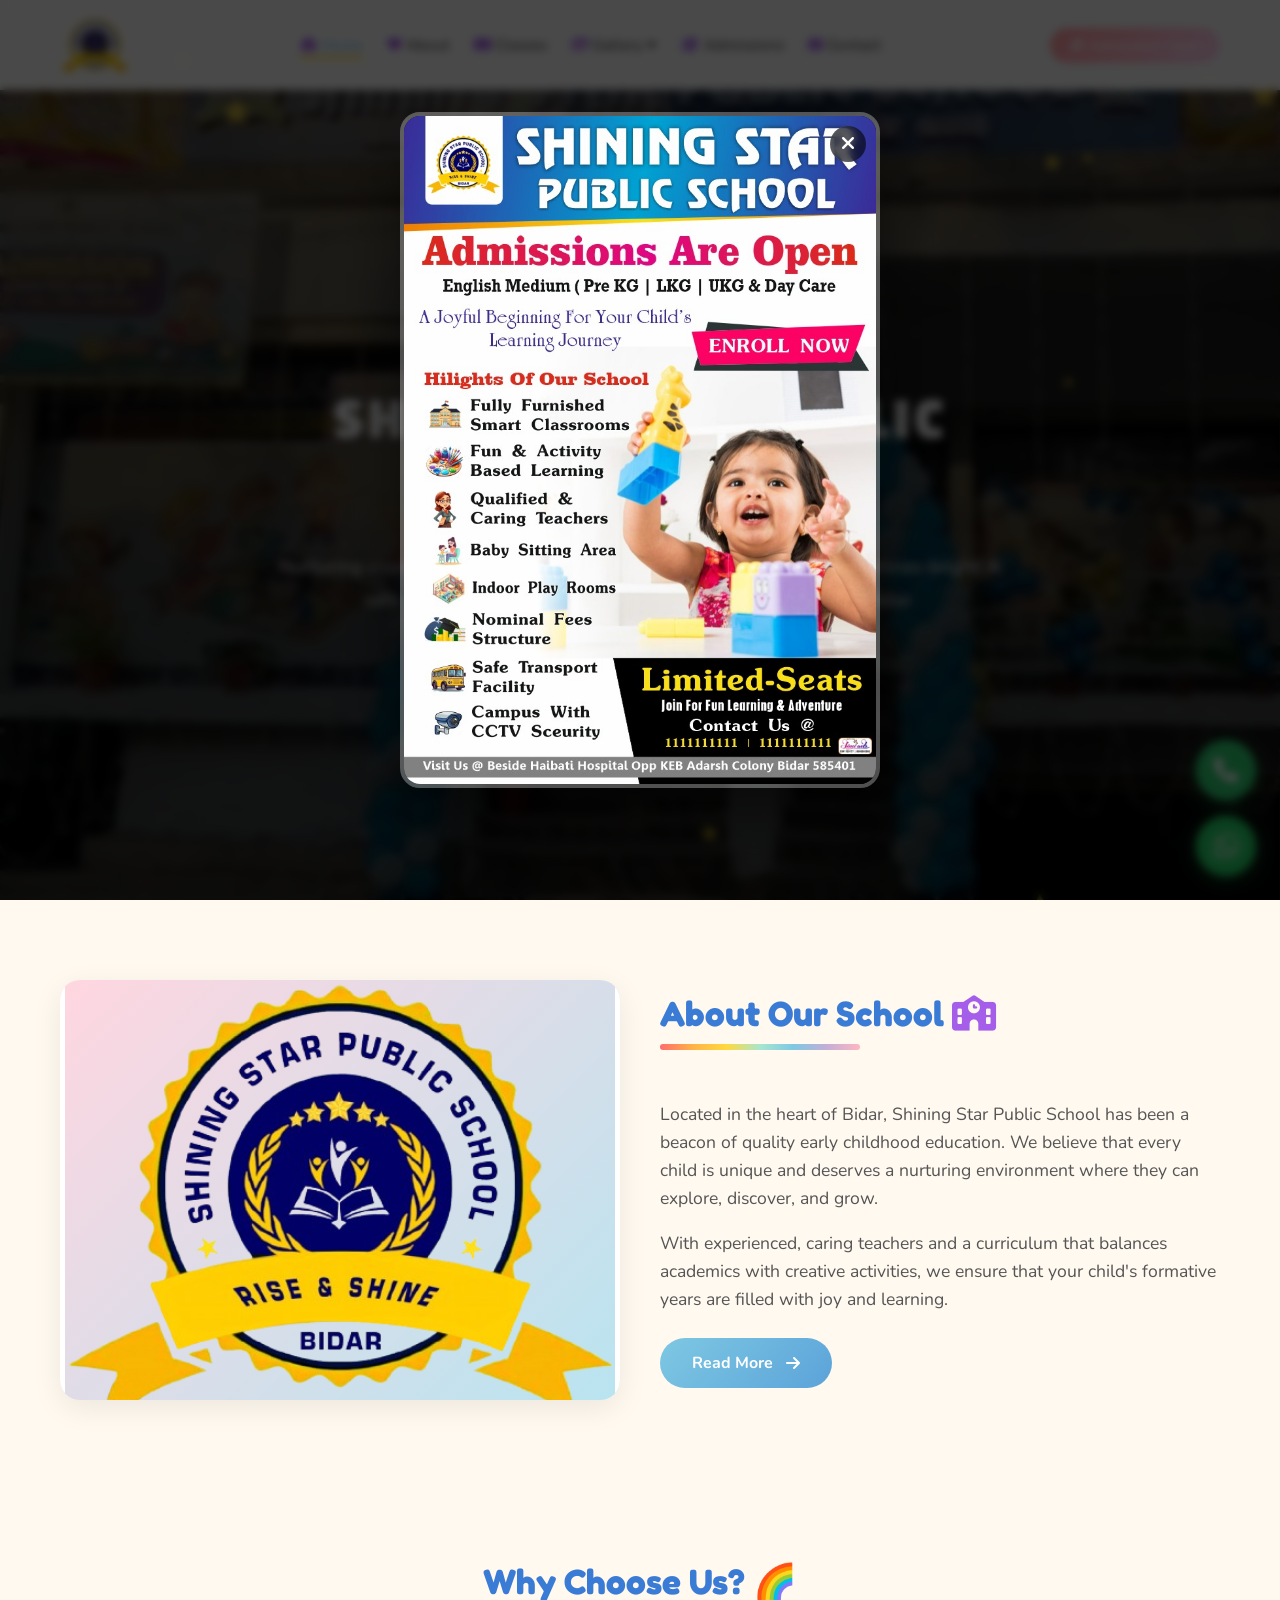
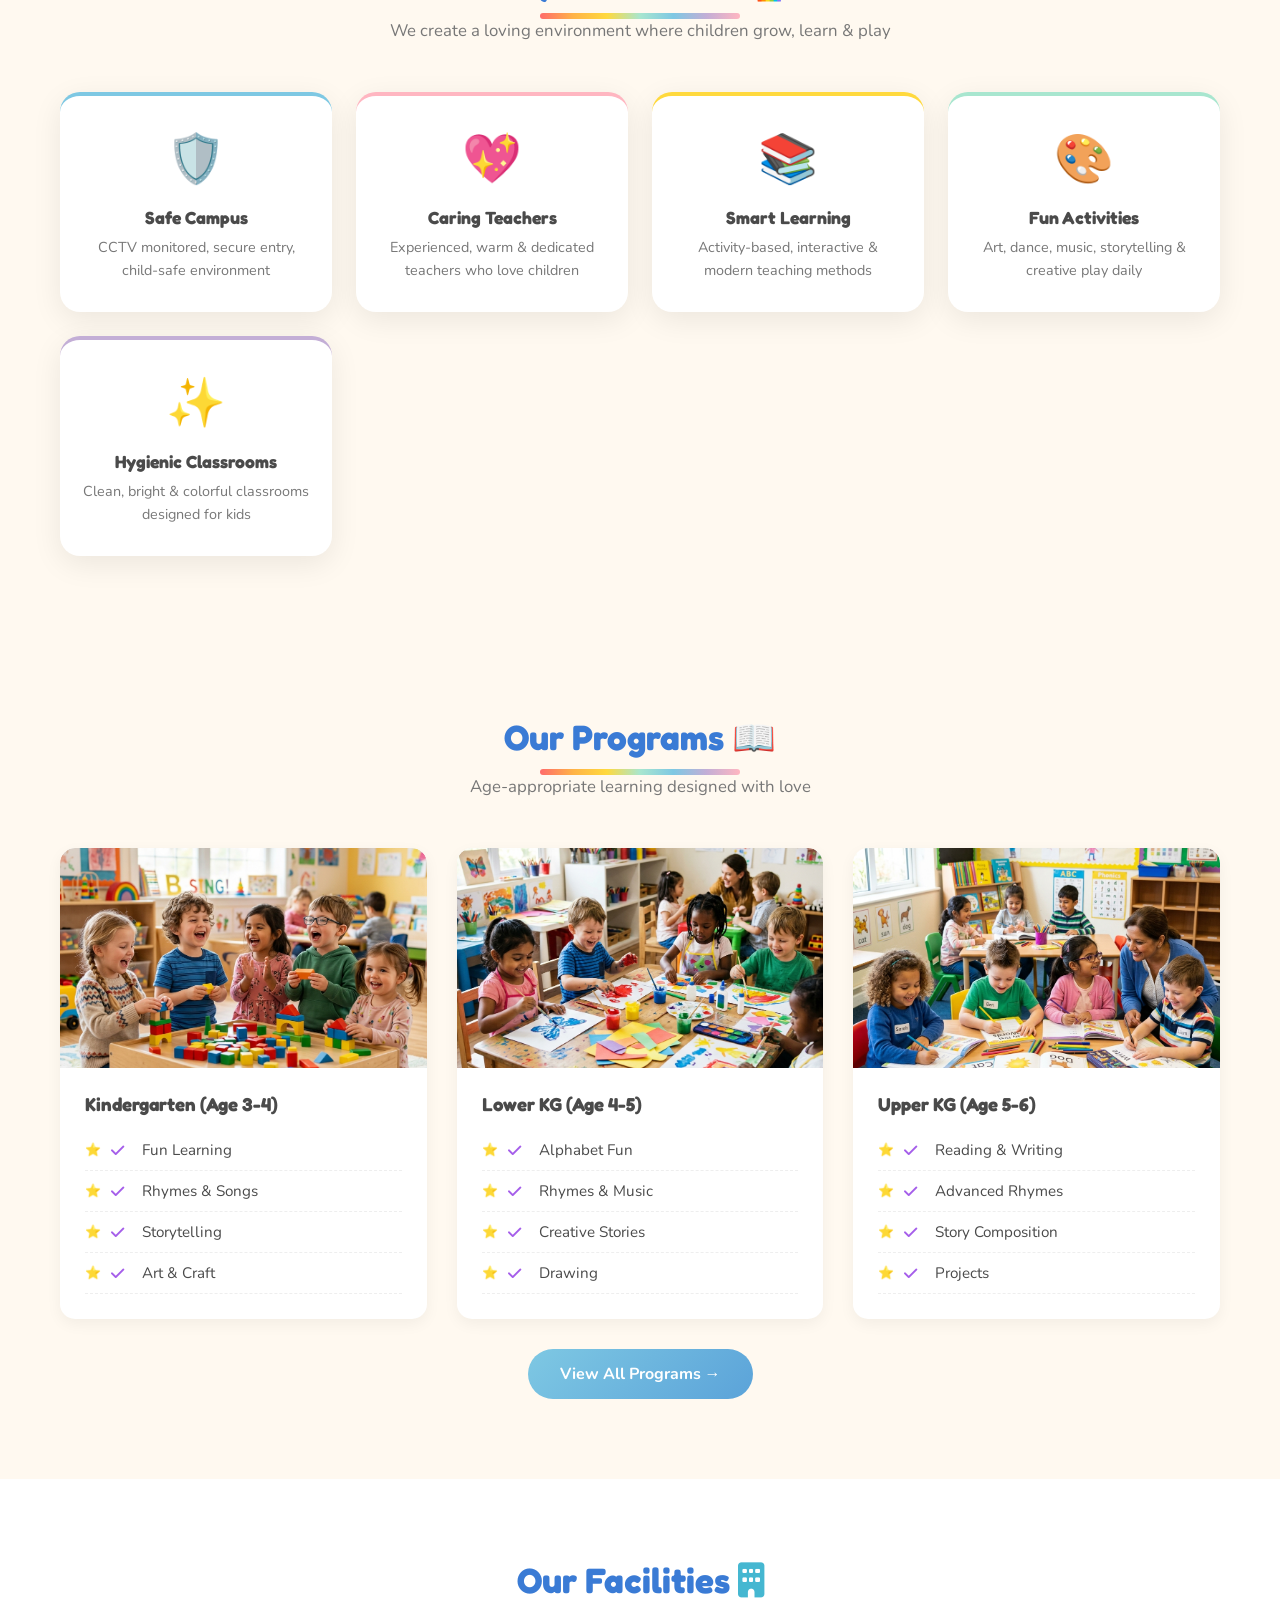
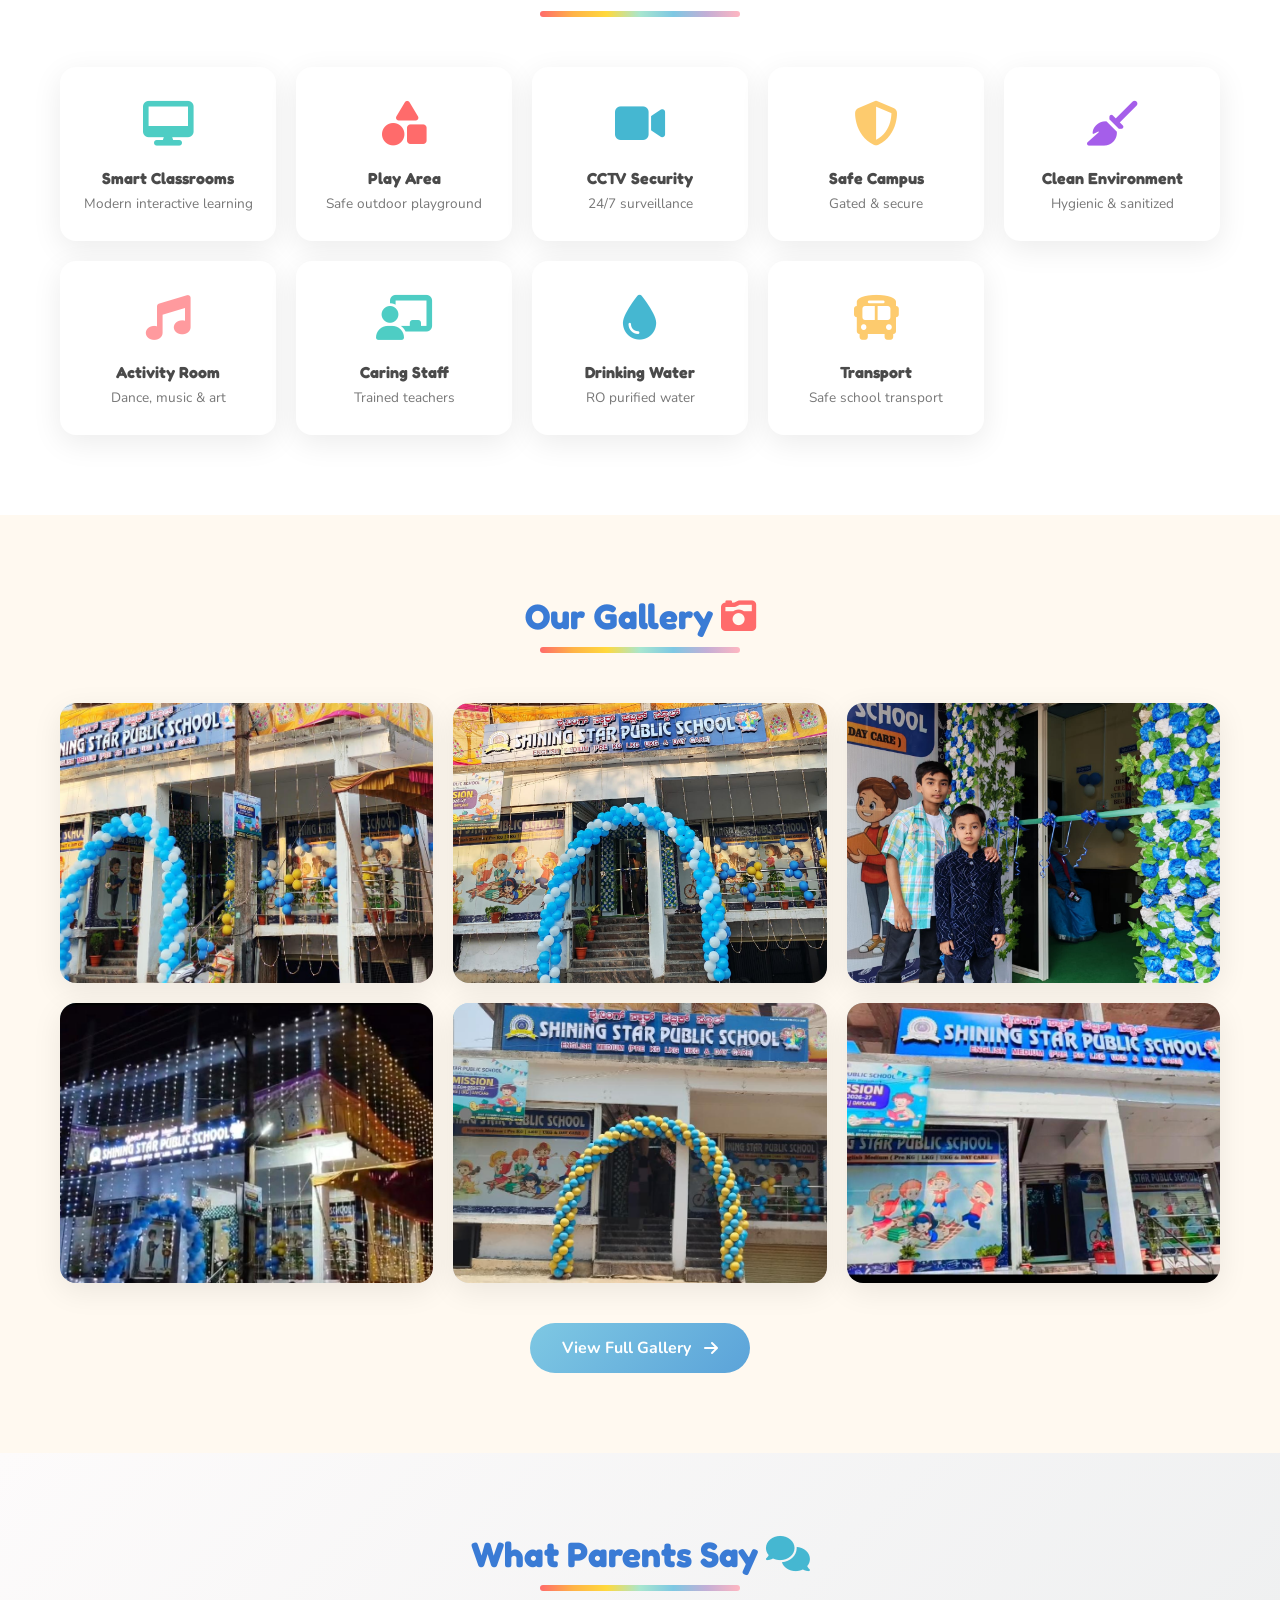
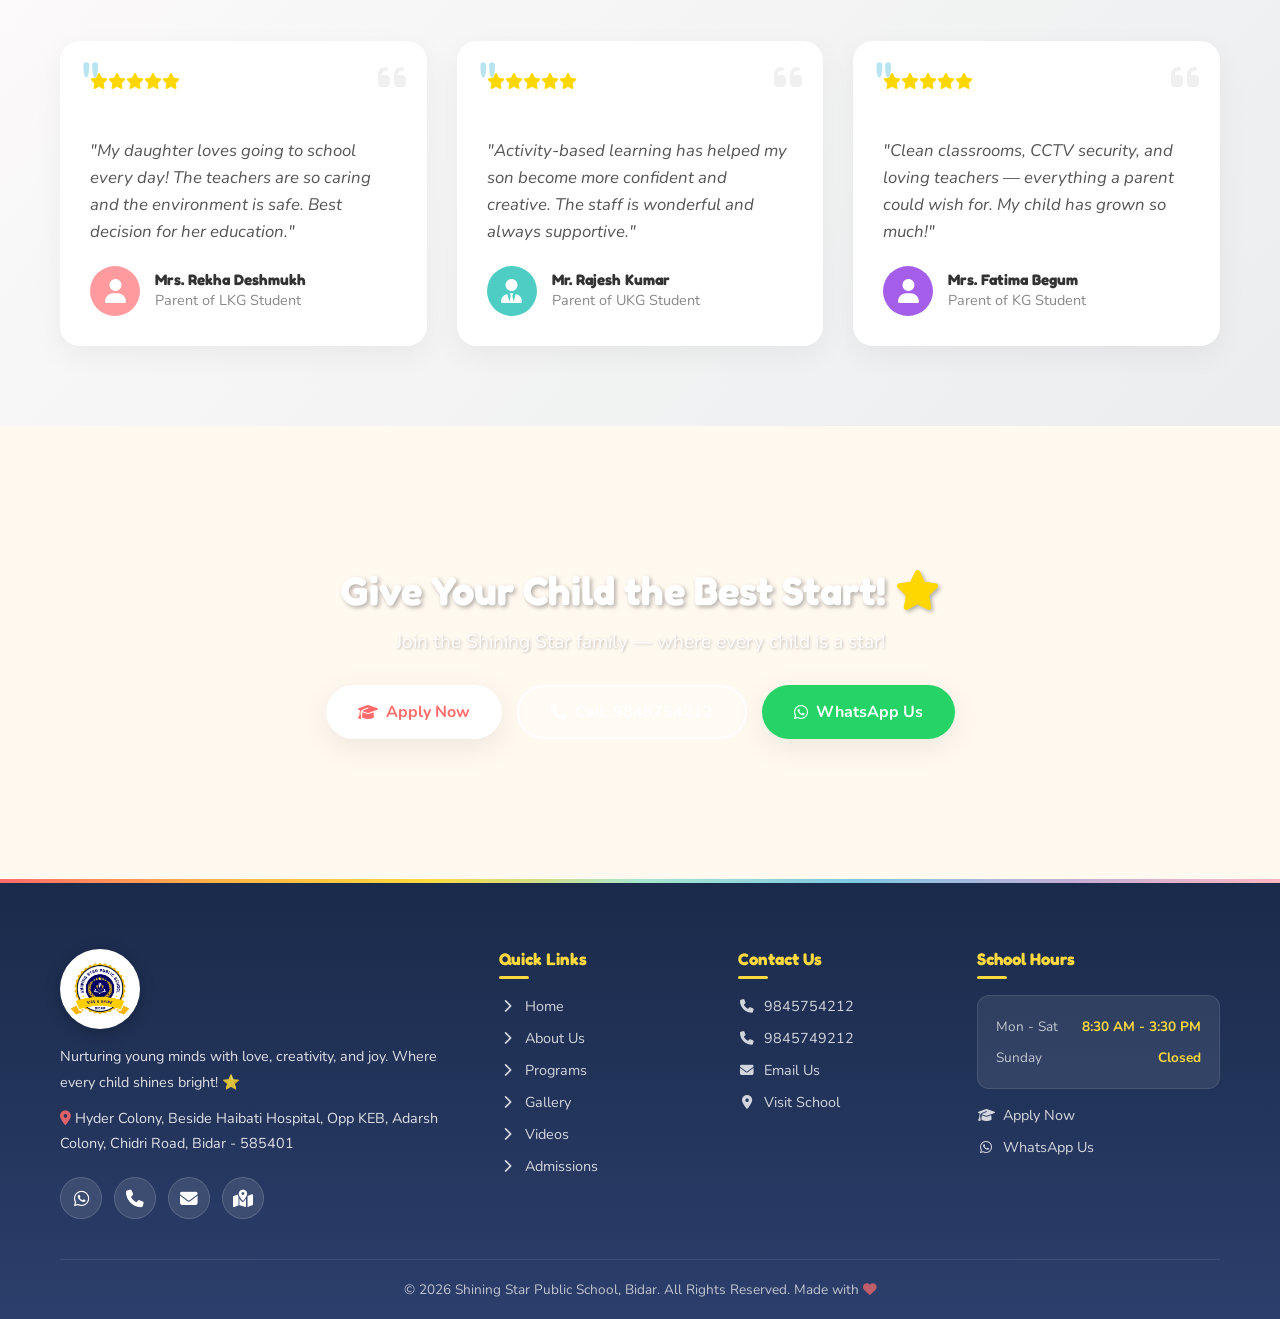
==== index.html @ b67d2d5e "Updated hero section and added day care" ====
<!DOCTYPE html>
<html lang="en">

<head>
    <meta charset="UTF-8">
    <meta name="viewport" content="width=device-width,initial-scale=1.0">
    <title>Shining Star Public School, Bidar | Best Preschool KG LKG UKG</title>
    <meta name="description"
        content="Shining Star Public School Bidar - Best preschool for KG, LKG, UKG admissions near Chidri Road, Haibati Hospital. Safe campus, smart learning, caring teachers.">
    <meta name="keywords"
        content="best preschool in Bidar, KG school Bidar, LKG admissions Bidar, UKG school near Chidri Road, preschool near Haibati Hospital">
    <link rel="icon" type="image/png" href="assets/images/logo.png">
    <link rel="stylesheet" href="https://cdnjs.cloudflare.com/ajax/libs/font-awesome/6.4.0/css/all.min.css">
    <link rel="preconnect" href="https://fonts.googleapis.com">
    <link rel="preconnect" href="https://fonts.gstatic.com" crossorigin>
    <link href="https://fonts.googleapis.com/css2?family=Passion+One:wght@400;700;900&display=swap" rel="stylesheet">
    <link rel="stylesheet" href="css/style.css">
</head>

<body>

    <!-- NAVBAR -->
    <nav class="navbar">
        <div class="nav-inner">
            <a href="index.html" class="nav-logo"><img src="assets/images/logo.png"
                    style="height: 70px; mix-blend-mode: multiply;" alt="Logo"></a>
            <ul class="nav-links" id="navLinks">
                <li><a href="index.html" class="active"><i class="fa-solid fa-house" style="color: #A55EEA;"></i>
                        Home</a></li>
                <li><a href="about.html"><i class="fa-solid fa-heart" style="color: #A55EEA;"></i> About</a></li>
                <li><a href="programs.html"><i class="fa-solid fa-book-open" style="color: #A55EEA;"></i> Classes</a>
                </li>
                <li class="dropdown"><a href="gallery.html"><i class="fa-solid fa-images" style="color: #A55EEA;"></i>
                        Gallery <i class="fa-solid fa-caret-down"></i></a>
                    <ul class="dropdown-menu">
                        <li><a href="gallery.html"><i class="fa-solid fa-image"
                                    style="color: #45B7D1; margin-right: 8px;"></i> Image Gallery</a></li>
                        <li><a href="video.html"><i class="fa-solid fa-video"
                                    style="color: #FF6B6B; margin-right: 8px;"></i> Video Gallery</a></li>
                    </ul>
                </li>
                <li><a href="admissions.html"><i class="fa-solid fa-graduation-cap" style="color: #A55EEA;"></i>
                        Admissions</a></li>
                <li><a href="contact.html"><i class="fa-solid fa-envelope" style="color: #A55EEA;"></i> Contact</a></li>
            </ul>
            <div class="nav-cta" id="navCta">
                <a href="admissions.html" class="btn-small btn-admit"
                    style="background: linear-gradient(135deg, #FF9A9E 0%, #FECFEF 99%, #FECFEF 100%);"><i
                        class="fa-solid fa-wand-magic-sparkles"></i> Admissions Open</a>
            </div>
            <button class="hamburger" id="hamburger"><span></span><span></span><span></span></button>
        </div>
    </nav>

    <!-- HERO -->
    <section class="hero" id="home"
        style="background-image: linear-gradient(rgba(0,0,0,0.6), rgba(0,0,0,0.7)), url('assets/images/school images/banner.jpeg'); background-size: cover; background-position: center; color: white;">
        <div class="container hero-content"
            style="display: flex; flex-direction: column; align-items: center; justify-content: center; min-height: 70vh; text-align: center; max-width: 800px; margin: 0 auto; padding: 100px 20px;">
            <div class="hero-text" style="color: white; text-align: center;">
                <h1 style="font-family: 'Passion One', Impact, 'Arial Black', sans-serif; color: rgb(233, 233, 233); text-transform: uppercase; font-weight: 700; font-size: 4.2rem; letter-spacing: 4px; text-shadow: 2px 2px 0px rgba(0,0,0,0.35), 0 0 15px rgba(0,0,0,0.15); line-height: 1.15;">
                    Welcome To<br>
                    <span style="font-size: 3.8rem;">Shining Star Public School</span>
                    <i class="fa-solid fa-star" style="color: #FFD700; font-size: 2.5rem; vertical-align: middle;"></i>
                </h1>
                <p style="color: #f0f0f0; font-size: 1.2rem; text-shadow: 1px 1px 3px rgba(0,0,0,0.4);">Nurturing young
                    minds with love, creativity & joy. Where every child shines bright! A safe, warm & colorful learning
                    space for your little stars in Bidar.</p>
                <div class="hero-buttons" style="justify-content: center; margin-top: 30px;">
                    <a href="admissions.html" class="btn btn-primary"><i class="fa-solid fa-graduation-cap"></i>
                        Admissions Open</a>
                    <a href="tel:9845754212" class="btn btn-secondary" style="background: white; color: #333;"><i
                            class="fa-solid fa-phone"></i> Call Now</a>
                </div>
            </div>
        </div>
    </section>

    <!-- ABOUT SCHOOL -->
    <section class="section" id="about-school">
        <div class="container">
            <div class="about-flex" style="display: flex; gap: 40px; align-items: center; flex-wrap: wrap;">
                <div class="about-img fade-up" style="flex: 1; min-width: 300px;">
                    <img src="assets/images/logo.png" alt="About Our School"
                        style="width: 100%; border-radius: 20px; box-shadow: 0 10px 30px rgba(0,0,0,0.15); border: 5px solid white;">
                </div>
                <div class="about-text" style="flex: 1; min-width: 300px;">
                    <div class="section-title fade-up" style="text-align: left;">
                        <h2>About Our School <i class="fa-solid fa-school" style="color: #A55EEA;"></i></h2>
                        <div class="rainbow-divider" style="margin: 10px 0;"></div>
                    </div>
                    <p style="font-size: 1.1rem; line-height: 1.6; color: #555;">Located in the heart of Bidar, Shining
                        Star Public School has been a beacon of quality early childhood education. We believe that every
                        child is unique and deserves a nurturing environment where they can explore, discover, and grow.
                    </p>
                    <p style="font-size: 1.1rem; line-height: 1.6; color: #555; margin-top: 15px;">With experienced,
                        caring teachers and a curriculum that balances academics with creative activities, we ensure
                        that your child's formative years are filled with joy and learning.</p>
                    <div style="margin-top: 25px;">
                        <a href="about.html" class="btn btn-primary">Read More <i class="fa-solid fa-arrow-right"
                                style="margin-left: 5px;"></i></a>
                    </div>
                </div>
            </div>
        </div>
    </section>

    <!-- WHY CHOOSE US -->
    <section class="section" id="features">
        <div class="container">
            <div class="section-title fade-up">
                <h2>Why Choose Us? 🌈</h2>
                <div class="rainbow-divider"></div>
                <p>We create a loving environment where children grow, learn & play</p>
            </div>
            <div class="features-grid">
                <div class="feature-card fade-up">
                    <div class="feature-icon">🛡️</div>
                    <h3>Safe Campus</h3>
                    <p>CCTV monitored, secure entry, child-safe environment</p>
                </div>
                <div class="feature-card fade-up">
                    <div class="feature-icon">💖</div>
                    <h3>Caring Teachers</h3>
                    <p>Experienced, warm & dedicated teachers who love children</p>
                </div>
                <div class="feature-card fade-up">
                    <div class="feature-icon">📚</div>
                    <h3>Smart Learning</h3>
                    <p>Activity-based, interactive & modern teaching methods</p>
                </div>
                <div class="feature-card fade-up">
                    <div class="feature-icon">🎨</div>
                    <h3>Fun Activities</h3>
                    <p>Art, dance, music, storytelling & creative play daily</p>
                </div>
                <div class="feature-card fade-up">
                    <div class="feature-icon">✨</div>
                    <h3>Hygienic Classrooms</h3>
                    <p>Clean, bright & colorful classrooms designed for kids</p>
                </div>
            </div>
        </div>
    </section>



    <!-- PROGRAMS PREVIEW -->
    <section class="section" id="programs-preview">
        <div class="container">
            <div class="section-title fade-up">
                <h2>Our Programs 📖</h2>
                <div class="rainbow-divider"></div>
                <p>Age-appropriate learning designed with love</p>
            </div>
            <div class="programs-grid">
                <div class="program-card fade-up"
                    style="overflow: hidden; background: white; border-radius: 15px; box-shadow: 0 5px 15px rgba(0,0,0,0.05);">
                    <img src="assets/images/generated/program_kg_1778131216472.png" alt="KG"
                        style="width: 100%; height: 220px; object-fit: cover; border-radius: 15px 15px 0 0;">
                    <div class="program-body" style="padding: 25px; text-align: left;">
                        <h3>Kindergarten (Age 3-4)</h3>
                        <ul style="margin-top: 15px; padding-left: 0; list-style: none;">
                            <li><i class="fa-solid fa-check" style="color:#A55EEA; margin-right:8px;"></i> Fun Learning
                            </li>
                            <li><i class="fa-solid fa-check" style="color:#A55EEA; margin-right:8px;"></i> Rhymes &
                                Songs</li>
                            <li><i class="fa-solid fa-check" style="color:#A55EEA; margin-right:8px;"></i> Storytelling
                            </li>
                            <li><i class="fa-solid fa-check" style="color:#A55EEA; margin-right:8px;"></i> Art & Craft
                            </li>
                        </ul>
                    </div>
                </div>
                <div class="program-card fade-up"
                    style="overflow: hidden; background: white; border-radius: 15px; box-shadow: 0 5px 15px rgba(0,0,0,0.05);">
                    <img src="assets/images/generated/program_lkg_1778131247114.png" alt="LKG"
                        style="width: 100%; height: 220px; object-fit: cover; border-radius: 15px 15px 0 0;">
                    <div class="program-body" style="padding: 25px; text-align: left;">
                        <h3>Lower KG (Age 4-5)</h3>
                        <ul style="margin-top: 15px; padding-left: 0; list-style: none;">
                            <li><i class="fa-solid fa-check" style="color:#A55EEA; margin-right:8px;"></i> Alphabet Fun
                            </li>
                            <li><i class="fa-solid fa-check" style="color:#A55EEA; margin-right:8px;"></i> Rhymes &
                                Music</li>
                            <li><i class="fa-solid fa-check" style="color:#A55EEA; margin-right:8px;"></i> Creative
                                Stories</li>
                            <li><i class="fa-solid fa-check" style="color:#A55EEA; margin-right:8px;"></i> Drawing</li>
                        </ul>
                    </div>
                </div>
                <div class="program-card fade-up"
                    style="overflow: hidden; background: white; border-radius: 15px; box-shadow: 0 5px 15px rgba(0,0,0,0.05);">
                    <img src="assets/images/generated/program_ukg_1778131265022.png" alt="UKG"
                        style="width: 100%; height: 220px; object-fit: cover; border-radius: 15px 15px 0 0;">
                    <div class="program-body" style="padding: 25px; text-align: left;">
                        <h3>Upper KG (Age 5-6)</h3>
                        <ul style="margin-top: 15px; padding-left: 0; list-style: none;">
                            <li><i class="fa-solid fa-check" style="color:#A55EEA; margin-right:8px;"></i> Reading &
                                Writing</li>
                            <li><i class="fa-solid fa-check" style="color:#A55EEA; margin-right:8px;"></i> Advanced
                                Rhymes</li>
                            <li><i class="fa-solid fa-check" style="color:#A55EEA; margin-right:8px;"></i> Story
                                Composition</li>
                            <li><i class="fa-solid fa-check" style="color:#A55EEA; margin-right:8px;"></i> Projects</li>
                        </ul>
                    </div>
                </div>
            </div>
            <div style="text-align:center;margin-top:30px"><a href="programs.html" class="btn btn-primary">View All
                    Programs →</a></div>
        </div>
    </section>

    <!-- FACILITIES -->
    <section class="section" style="background:#fff">
        <div class="container">
            <div class="section-title fade-up">
                <h2>Our Facilities <i class="fa-solid fa-building" style="color: #45B7D1;"></i></h2>
                <div class="rainbow-divider"></div>
            </div>
            <div class="facilities-grid">
                <div class="facility-card fade-up">
                    <div class="facility-icon"><i class="fa-solid fa-desktop" style="color: #4ECDC4;"></i></div>
                    <h3>Smart Classrooms</h3>
                    <p>Modern interactive learning</p>
                </div>
                <div class="facility-card fade-up">
                    <div class="facility-icon"><i class="fa-solid fa-shapes" style="color: #FF6B6B;"></i></div>
                    <h3>Play Area</h3>
                    <p>Safe outdoor playground</p>
                </div>
                <div class="facility-card fade-up">
                    <div class="facility-icon"><i class="fa-solid fa-video" style="color: #45B7D1;"></i></div>
                    <h3>CCTV Security</h3>
                    <p>24/7 surveillance</p>
                </div>
                <div class="facility-card fade-up">
                    <div class="facility-icon"><i class="fa-solid fa-shield-halved" style="color: #FDCB6E;"></i></div>
                    <h3>Safe Campus</h3>
                    <p>Gated & secure</p>
                </div>
                <div class="facility-card fade-up">
                    <div class="facility-icon"><i class="fa-solid fa-broom" style="color: #A55EEA;"></i></div>
                    <h3>Clean Environment</h3>
                    <p>Hygienic & sanitized</p>
                </div>
                <div class="facility-card fade-up">
                    <div class="facility-icon"><i class="fa-solid fa-music" style="color: #FF9A9E;"></i></div>
                    <h3>Activity Room</h3>
                    <p>Dance, music & art</p>
                </div>
                <div class="facility-card fade-up">
                    <div class="facility-icon"><i class="fa-solid fa-chalkboard-user" style="color: #4ECDC4;"></i></div>
                    <h3>Caring Staff</h3>
                    <p>Trained teachers</p>
                </div>
                <div class="facility-card fade-up">
                    <div class="facility-icon"><i class="fa-solid fa-droplet" style="color: #45B7D1;"></i></div>
                    <h3>Drinking Water</h3>
                    <p>RO purified water</p>
                </div>
                <div class="facility-card fade-up">
                    <div class="facility-icon"><i class="fa-solid fa-bus" style="color: #FDCB6E;"></i></div>
                    <h3>Transport</h3>
                    <p>Safe school transport</p>
                </div>
            </div>
        </div>
    </section>

    <!-- GALLERY PREVIEW -->
    <section class="section">
        <div class="container">
            <div class="section-title fade-up">
                <h2>Our Gallery <i class="fa-solid fa-camera-retro" style="color: #FF6B6B;"></i></h2>
                <div class="rainbow-divider"></div>
            </div>
            <div class="gallery-grid"
                style="max-width:100%; display: grid; grid-template-columns: repeat(auto-fit, minmax(300px, 1fr)); gap: 20px;">
                <div class="gallery-item fade-up"><img src="assets/images/school images/1.jpeg" alt="Classroom Setup">
                    <div class="gallery-overlay">Classroom Setup</div>
                </div>
                <div class="gallery-item fade-up"><img src="assets/images/school images/2.jpeg" alt="Sports Day">
                    <div class="gallery-overlay">Sports Day</div>
                </div>
                <div class="gallery-item fade-up"><img src="assets/images/school images/3.jpeg" alt="Annual Day">
                    <div class="gallery-overlay">Annual Day</div>
                </div>
                <div class="gallery-item fade-up"><img src="assets/images/school images/4.jpeg" alt="Celebrations">
                    <div class="gallery-overlay">Celebrations</div>
                </div>
                <div class="gallery-item fade-up"><img src="assets/images/school images/5.jpeg"
                        alt="Science Activities">
                    <div class="gallery-overlay">Science Activities</div>
                </div>
                <div class="gallery-item fade-up"><img src="assets/images/school images/6.jpeg" alt="Story Time">
                    <div class="gallery-overlay">Story Time</div>
                </div>
            </div>
            <div style="text-align:center;margin-top:40px"><a href="gallery.html" class="btn btn-primary">View Full
                    Gallery <i class="fa-solid fa-arrow-right" style="margin-left: 5px;"></i></a></div>
        </div>
    </section>

    <!-- TESTIMONIALS -->
    <section class="section testimonials" style="background: linear-gradient(135deg, #fdfbfb 0%, #ebedee 100%);">
        <div class="container">
            <div class="section-title fade-up">
                <h2>What Parents Say <i class="fa-solid fa-comments" style="color: #45B7D1;"></i></h2>
                <div class="rainbow-divider"></div>
            </div>
            <div class="testimonials-grid"
                style="display: grid; grid-template-columns: repeat(auto-fit, minmax(300px, 1fr)); gap: 30px;">
                <div class="testimonial-card fade-up"
                    style="background: white; padding: 30px; border-radius: 20px; box-shadow: 0 10px 30px rgba(0,0,0,0.05); position: relative;">
                    <i class="fa-solid fa-quote-left"
                        style="position: absolute; top: 20px; right: 20px; font-size: 2rem; color: #f0f0f0;"></i>
                    <div class="stars" style="color: #FFD700; margin-bottom: 15px;"><i class="fa-solid fa-star"></i><i
                            class="fa-solid fa-star"></i><i class="fa-solid fa-star"></i><i
                            class="fa-solid fa-star"></i><i class="fa-solid fa-star"></i></div>
                    <p
                        style="font-size: 1.05rem; font-style: italic; color: #555; line-height: 1.6; margin-bottom: 20px;">
                        "My daughter loves going to school every day! The teachers are so caring and the environment is
                        safe. Best decision for her education."</p>
                    <div class="testimonial-author" style="display: flex; align-items: center; gap: 15px;">
                        <div class="testimonial-avatar"
                            style="width: 50px; height: 50px; background: #FF9A9E; border-radius: 50%; display: flex; align-items: center; justify-content: center; color: white; font-size: 1.5rem;">
                            <i class="fa-solid fa-user"></i>
                        </div>
                        <div>
                            <h4 style="margin: 0; color: #333;">Mrs. Rekha Deshmukh</h4><span
                                style="font-size: 0.9rem; color: #888;">Parent of LKG Student</span>
                        </div>
                    </div>
                </div>
                <div class="testimonial-card fade-up"
                    style="background: white; padding: 30px; border-radius: 20px; box-shadow: 0 10px 30px rgba(0,0,0,0.05); position: relative;">
                    <i class="fa-solid fa-quote-left"
                        style="position: absolute; top: 20px; right: 20px; font-size: 2rem; color: #f0f0f0;"></i>
                    <div class="stars" style="color: #FFD700; margin-bottom: 15px;"><i class="fa-solid fa-star"></i><i
                            class="fa-solid fa-star"></i><i class="fa-solid fa-star"></i><i
                            class="fa-solid fa-star"></i><i class="fa-solid fa-star"></i></div>
                    <p
                        style="font-size: 1.05rem; font-style: italic; color: #555; line-height: 1.6; margin-bottom: 20px;">
                        "Activity-based learning has helped my son become more confident and creative. The staff is
                        wonderful and always supportive."</p>
                    <div class="testimonial-author" style="display: flex; align-items: center; gap: 15px;">
                        <div class="testimonial-avatar"
                            style="width: 50px; height: 50px; background: #4ECDC4; border-radius: 50%; display: flex; align-items: center; justify-content: center; color: white; font-size: 1.5rem;">
                            <i class="fa-solid fa-user-tie"></i>
                        </div>
                        <div>
                            <h4 style="margin: 0; color: #333;">Mr. Rajesh Kumar</h4><span
                                style="font-size: 0.9rem; color: #888;">Parent of UKG Student</span>
                        </div>
                    </div>
                </div>
                <div class="testimonial-card fade-up"
                    style="background: white; padding: 30px; border-radius: 20px; box-shadow: 0 10px 30px rgba(0,0,0,0.05); position: relative;">
                    <i class="fa-solid fa-quote-left"
                        style="position: absolute; top: 20px; right: 20px; font-size: 2rem; color: #f0f0f0;"></i>
                    <div class="stars" style="color: #FFD700; margin-bottom: 15px;"><i class="fa-solid fa-star"></i><i
                            class="fa-solid fa-star"></i><i class="fa-solid fa-star"></i><i
                            class="fa-solid fa-star"></i><i class="fa-solid fa-star"></i></div>
                    <p
                        style="font-size: 1.05rem; font-style: italic; color: #555; line-height: 1.6; margin-bottom: 20px;">
                        "Clean classrooms, CCTV security, and loving teachers — everything a parent could wish for. My
                        child has grown so much!"</p>
                    <div class="testimonial-author" style="display: flex; align-items: center; gap: 15px;">
                        <div class="testimonial-avatar"
                            style="width: 50px; height: 50px; background: #A55EEA; border-radius: 50%; display: flex; align-items: center; justify-content: center; color: white; font-size: 1.5rem;">
                            <i class="fa-solid fa-user"></i>
                        </div>
                        <div>
                            <h4 style="margin: 0; color: #333;">Mrs. Fatima Begum</h4><span
                                style="font-size: 0.9rem; color: #888;">Parent of KG Student</span>
                        </div>
                    </div>
                </div>
            </div>
        </div>
    </section>

    <!-- LIGHTBOX -->
    <div class="lightbox" id="lightbox">
        <button class="lightbox-close" id="lightboxClose">&times;</button>
        <div class="lightbox-content">
            <button class="lightbox-nav lightbox-prev" id="lightboxPrev"
                style="position:absolute; left:20px; top:50%; transform:translateY(-50%); background:none; border:none; color:white; font-size:2.5rem; cursor:pointer; z-index:2001;">❮</button>
            <img id="lightboxImg" src="" alt="Gallery Image">
            <button class="lightbox-nav lightbox-next" id="lightboxNext"
                style="position:absolute; right:20px; top:50%; transform:translateY(-50%); background:none; border:none; color:white; font-size:2.5rem; cursor:pointer; z-index:2001;">❯</button>
            <p class="lightbox-caption" id="lightboxCaption" style="font-weight:bold; margin-top:10px;"></p>
        </div>
    </div>

    <!-- CTA -->
    <section class="cta-section"
        style="background-image: linear-gradient(rgba(165, 94, 234, 0.8), rgba(255, 107, 107, 0.8)), url('assets/images/generated/cta_bg_1778131284946.png'); background-size: cover; background-position: center; background-attachment: fixed; color: white;">
        <div class="container" style="padding: 60px 20px; text-align: center;">
            <h2 style="font-size: 2.5rem; text-shadow: 2px 2px 4px rgba(0,0,0,0.3); margin-bottom: 15px; color: white;">
                Give Your Child the Best Start! <i class="fa-solid fa-star" style="color: #FFD700;"></i></h2>
            <p style="font-size: 1.2rem; margin-bottom: 30px; text-shadow: 1px 1px 3px rgba(0,0,0,0.3);">Join the
                Shining Star family — where every child is a star!</p>
            <div class="cta-buttons" style="display: flex; justify-content: center; gap: 15px; flex-wrap: wrap;">
                <a href="admissions.html" class="btn btn-white" style="background: white; color: #FF6B6B;"><i
                        class="fa-solid fa-graduation-cap"></i> Apply Now</a>
                <a href="tel:9845754212" class="btn btn-secondary"
                    style="background: rgba(255,255,255,0.2); border: 2px solid white; color: white;"><i
                        class="fa-solid fa-phone"></i> Call: 9845754212</a>
                <a href="https://wa.me/919845754212" target="_blank" class="btn btn-white"
                    style="background: #25D366; color: white;"><i class="fa-brands fa-whatsapp"></i> WhatsApp Us</a>
            </div>
        </div>
    </section>

    <!-- FOOTER -->
    <footer class="footer">
        <div class="container">
            <div class="footer-grid">
                <div class="footer-about">
                    <img src="assets/images/logo.png" alt="Shining Star Logo"
                        style="height: 80px; margin-bottom: 15px; background: white; border-radius: 50%; padding: 5px; box-shadow: 0 4px 15px rgba(0,0,0,0.25);">
                    <p>Nurturing young minds with love, creativity, and joy. Where every child shines bright! ⭐</p>
                    <p style="margin-top:10px"><i class="fa-solid fa-location-dot" style="color: #FF6B6B;"></i> Hyder
                        Colony, Beside Haibati Hospital, Opp KEB, Adarsh Colony, Chidri Road, Bidar - 585401</p>
                    <div class="footer-social">
                        <a href="https://wa.me/919845754212" target="_blank" class="social-whatsapp" title="WhatsApp"><i
                                class="fa-brands fa-whatsapp"></i></a>
                        <a href="tel:9845754212" class="social-phone" title="Call Us"><i
                                class="fa-solid fa-phone"></i></a>
                        <a href="mailto:shiningstarsschoolbidar@gmail.com" class="social-email" title="Email"><i
                                class="fa-solid fa-envelope"></i></a>
                        <a href="https://maps.app.goo.gl/e3rBNYEC74BwEja27" target="_blank" class="social-map"
                            title="Directions"><i class="fa-solid fa-map-location-dot"></i></a>
                    </div>
                </div>
                <div class="footer-col">
                    <h4>Quick Links</h4>
                    <ul>
                        <li><a href="index.html"><i class="fa-solid fa-chevron-right"></i> Home</a></li>
                        <li><a href="about.html"><i class="fa-solid fa-chevron-right"></i> About Us</a></li>
                        <li><a href="programs.html"><i class="fa-solid fa-chevron-right"></i> Programs</a></li>
                        <li><a href="gallery.html"><i class="fa-solid fa-chevron-right"></i> Gallery</a></li>
                        <li><a href="video.html"><i class="fa-solid fa-chevron-right"></i> Videos</a></li>
                        <li><a href="admissions.html"><i class="fa-solid fa-chevron-right"></i> Admissions</a></li>
                    </ul>
                </div>
                <div class="footer-col">
                    <h4>Contact Us</h4>
                    <ul>
                        <li><a href="tel:9845754212"><i class="fa-solid fa-phone"></i> 9845754212</a></li>
                        <li><a href="tel:9845749212"><i class="fa-solid fa-phone"></i> 9845749212</a></li>
                        <li><a href="mailto:shiningstarsschoolbidar@gmail.com"><i class="fa-solid fa-envelope"></i>
                                Email Us</a></li>
                        <li><a href="contact.html"><i class="fa-solid fa-location-dot"></i> Visit School</a></li>
                    </ul>
                </div>
                <div class="footer-col">
                    <h4>School Hours</h4>
                    <div class="footer-timing">
                        <div class="timing-row"><span>Mon - Sat</span><span>8:30 AM - 3:30 PM</span></div>
                        <div class="timing-row"><span>Sunday</span><span>Closed</span></div>
                    </div>
                    <ul style="margin-top: 15px;">
                        <li><a href="admissions.html"><i class="fa-solid fa-graduation-cap"></i> Apply Now</a></li>
                        <li><a href="https://wa.me/919845754212" target="_blank"><i class="fa-brands fa-whatsapp"></i>
                                WhatsApp Us</a></li>
                    </ul>
                </div>
            </div>
            <div class="footer-bottom">
                <p>&copy; 2026 Shining Star Public School, Bidar. All Rights Reserved. Made with <i
                        class="fa-solid fa-heart" style="color: #FF6B6B;"></i></p>
            </div>
        </div>
    </footer>

    <a href="https://wa.me/919845754212" target="_blank" class="whatsapp-float"><i
            class="fa-brands fa-whatsapp"></i></a>
    <div class="call-float"><a href="tel:9845754212"><i class="fa-solid fa-phone"></i></a></div>

    <!-- ADMISSION POPUP -->
    <div class="admission-popup-overlay" id="admissionPopup">
        <div class="admission-popup-box">
            <button class="admission-popup-close" id="admissionPopupClose"><i class="fa-solid fa-xmark"></i></button>
            <a href="admissions.html">
                <img src="assets/images/gallery/Admission pallet.jpeg"
                    alt="Admissions Open - Shining Star Public School Bidar">
            </a>
        </div>
    </div>

    <style>
        .admission-popup-overlay {
            display: none;
            position: fixed;
            inset: 0;
            background: rgba(0, 0, 0, 0.7);
            z-index: 5000;
            align-items: center;
            justify-content: center;
            backdrop-filter: blur(4px);
            padding: 20px;
        }

        .admission-popup-overlay.active {
            display: flex;
            animation: popupFadeIn 0.4s ease;
        }

        .admission-popup-box {
            position: relative;
            max-width: 480px;
            width: 100%;
            border-radius: 20px;
            overflow: hidden;
            box-shadow: 0 25px 60px rgba(0, 0, 0, 0.5);
            animation: popupSlideUp 0.5s cubic-bezier(0.34, 1.56, 0.64, 1);
            border: 4px solid rgba(255, 255, 255, 0.3);
        }

        .admission-popup-box img {
            width: 100%;
            display: block;
        }

        .admission-popup-close {
            position: absolute;
            top: 10px;
            right: 10px;
            width: 36px;
            height: 36px;
            border-radius: 50%;
            border: none;
            background: rgba(0, 0, 0, 0.6);
            color: white;
            font-size: 1.2rem;
            cursor: pointer;
            display: flex;
            align-items: center;
            justify-content: center;
            transition: all 0.3s ease;
            z-index: 10;
            backdrop-filter: blur(4px);
        }

        .admission-popup-close:hover {
            background: #FF6B6B;
            transform: rotate(90deg) scale(1.1);
        }

        @keyframes popupFadeIn {
            from {
                opacity: 0;
            }

            to {
                opacity: 1;
            }
        }

        @keyframes popupSlideUp {
            from {
                opacity: 0;
                transform: translateY(40px) scale(0.9);
            }

            to {
                opacity: 1;
                transform: translateY(0) scale(1);
            }
        }

        @media (max-width: 480px) {
            .admission-popup-box {
                max-width: 340px;
                border-radius: 16px;
            }

            .admission-popup-close {
                top: 8px;
                right: 8px;
                width: 32px;
                height: 32px;
                font-size: 1rem;
            }
        }
    </style>

    <script src="js/script.js"></script>
    <script>
        // Gallery Lightbox with Navigation
        (function () {
            const items = document.querySelectorAll('.gallery-item');
            const lightbox = document.getElementById('lightbox');
            const lbImg = document.getElementById('lightboxImg');
            const lbCaption = document.getElementById('lightboxCaption');
            if (!lightbox || !lbImg) return;
            let currentIdx = 0;
            let visibleItems = [];

            function getVisible() { return [...items].filter(i => i.style.display !== 'none'); }
            function showItem(idx) {
                visibleItems = getVisible();
                if (idx < 0) idx = visibleItems.length - 1; if (idx >= visibleItems.length) idx = 0;
                currentIdx = idx;
                const item = visibleItems[idx];
                lbImg.src = item.querySelector('img').src;
                lbCaption.textContent = item.querySelector('.gallery-overlay')?.textContent || '';
                lightbox.classList.add('active'); document.body.style.overflow = 'hidden';
            }
            items.forEach((item, i) => item.addEventListener('click', () => { visibleItems = getVisible(); showItem(visibleItems.indexOf(item)); }));
            document.getElementById('lightboxPrev')?.addEventListener('click', () => showItem(currentIdx - 1));
            document.getElementById('lightboxNext')?.addEventListener('click', () => showItem(currentIdx + 1));
            document.getElementById('lightboxClose')?.addEventListener('click', () => { lightbox.classList.remove('active'); document.body.style.overflow = ''; });
            lightbox?.addEventListener('click', (e) => { if (e.target === lightbox) { lightbox.classList.remove('active'); document.body.style.overflow = ''; } });
            document.addEventListener('keydown', (e) => { if (e.key === 'Escape') { lightbox.classList.remove('active'); document.body.style.overflow = ''; } if (e.key === 'ArrowLeft') showItem(currentIdx - 1); if (e.key === 'ArrowRight') showItem(currentIdx + 1); });
        })();

        // Admission Popup - shows once per session
        (function () {
            const popup = document.getElementById('admissionPopup');
            const closeBtn = document.getElementById('admissionPopupClose');
            if (!popup || sessionStorage.getItem('admissionPopupClosed')) return;

            // Show popup after 1.5 second delay
            setTimeout(() => {
                popup.classList.add('active');
                document.body.style.overflow = 'hidden';
            }, 1500);

            function closePopup() {
                popup.classList.remove('active');
                document.body.style.overflow = '';
                sessionStorage.setItem('admissionPopupClosed', 'true');
            }

            closeBtn.addEventListener('click', closePopup);
            popup.addEventListener('click', (e) => {
                if (e.target === popup) closePopup();
            });
            document.addEventListener('keydown', (e) => {
                if (e.key === 'Escape') closePopup();
            });
        })();
    </script>
</body>

</html>
---- css/style.css ----
/* ===== SHINING STAR PUBLIC SCHOOL - STYLES ===== */
@import url('https://fonts.googleapis.com/css2?family=Fredoka:wght@400;500;600;700&family=Nunito:wght@400;600;700;800&family=Poppins:wght@400;500;600;700&display=swap');

:root {
  --sky: #7EC8E3; --sky-light: #B8E4F0; --pink: #FFB6C1; --pink-soft: #FFD6E0;
  --yellow: #FFD93D; --yellow-soft: #FFF3B0; --purple: #C3AED6; --purple-soft: #E8D5F5;
  --orange: #FFB347; --orange-soft: #FFE0B2; --green: #A8E6CF; --green-soft: #D4F5E9;
  --white: #FFFFFF; --bg: #FFF9F0; --text: #4A4A4A; --text-light: #777;
  --radius: 20px; --shadow: 0 8px 30px rgba(0,0,0,0.08);
  --shadow-hover: 0 12px 40px rgba(0,0,0,0.15);
}
*, *::before, *::after { margin:0; padding:0; box-sizing:border-box; }
html { scroll-behavior:smooth; }
body { font-family:'Nunito',sans-serif; background:var(--bg); color:var(--text); overflow-x:hidden; }
h1,h2,h3,h4 { font-family:'Fredoka',sans-serif; }
a { text-decoration:none; color:inherit; }
img { max-width:100%; display:block; }
.container { max-width:1200px; margin:0 auto; padding:0 20px; }

/* NAV */
.navbar { position:fixed; top:0; left:0; width:100%; background:rgba(255,255,255,0.95); backdrop-filter:blur(10px); z-index:1000; padding:10px 0; box-shadow:0 2px 20px rgba(0,0,0,0.06); transition:all .3s; }
.nav-inner { display:flex; align-items:center; justify-content:space-between; max-width:1200px; margin:0 auto; padding:0 20px; }
.nav-logo { display:flex; align-items:center; gap:12px; }
.logo-placeholder { width:50px; height:50px; border-radius:50%; background:linear-gradient(135deg,var(--sky),var(--purple)); display:flex; align-items:center; justify-content:center; font-size:20px; color:#fff; font-weight:700; font-family:'Fredoka'; }
.nav-logo span { font-family:'Fredoka'; font-size:1.2rem; font-weight:700; color:var(--sky); }
.nav-links { display:flex; gap:24px; list-style:none; }
.nav-links a { font-weight:600; font-size:.95rem; color:var(--text); transition:color .3s; position:relative; }
.nav-links a:hover { color:var(--sky); }
.nav-links a::after { content:''; position:absolute; bottom:-4px; left:0; width:0; height:3px; background:var(--yellow); border-radius:2px; transition:width .3s; }
.nav-links a:hover::after,.nav-links a.active::after { width:100%; }
.nav-links a.active { color:var(--sky); }
.dropdown { position: relative; }
.dropdown-menu { position: absolute; top: 100%; left: 0; background: #fff; box-shadow: var(--shadow); border-radius: 10px; padding: 10px 0; min-width: 180px; opacity: 0; visibility: hidden; transform: translateY(10px); transition: all 0.3s ease; list-style: none; display: flex; flex-direction: column; gap: 0; z-index: 1000; }
.dropdown:hover .dropdown-menu { opacity: 1; visibility: visible; transform: translateY(0); }
.dropdown-menu li { width: 100%; }
.dropdown-menu a { display: block; padding: 10px 20px; color: var(--text); font-weight: 600; font-size: 0.9rem; transition: background 0.3s; }
.dropdown-menu a::after { display: none; }
.dropdown-menu a:hover { background: var(--bg); color: var(--sky); }
.gallery-item img { width:100%; height:100%; object-fit:cover; transition:transform .4s; }
.gallery-item:hover img { transform:scale(1.05); }
.hamburger { display:none; flex-direction:column; gap:6px; cursor:pointer; background:none; border:none; padding:8px; position: relative; z-index: 1002; width: 44px; height: 44px; align-items: center; justify-content: center; border-radius: 10px; transition: background 0.3s; }
.hamburger:hover { background: rgba(165, 94, 234, 0.08); }
.hamburger span { display: block; width:26px; height:3px; background:var(--text); border-radius:3px; transition: all .35s cubic-bezier(0.68, -0.55, 0.27, 1.55); transform-origin: center; }
.hamburger.active span:nth-child(1) { transform: translateY(9px) rotate(45deg); background: #FF6B6B; }
.hamburger.active span:nth-child(2) { opacity: 0; transform: scaleX(0); }
.hamburger.active span:nth-child(3) { transform: translateY(-9px) rotate(-45deg); background: #FF6B6B; }
.nav-cta { display:flex; gap:10px; }
.nav-cta .btn-small { padding:8px 20px; border-radius:25px; font-weight:600; font-size:.85rem; border:none; cursor:pointer; transition:all .3s; }
.btn-call { background:var(--green); color:#fff; }
.btn-admit { background:var(--sky); color:#fff; }

/* BUTTONS */
.btn { display:inline-flex; align-items:center; gap:8px; padding:14px 32px; border-radius:50px; font-family:'Nunito'; font-weight:700; font-size:1rem; border:none; cursor:pointer; transition:all .3s; }
.btn:hover { transform:translateY(-3px); box-shadow:var(--shadow-hover); }
.btn-primary { background:linear-gradient(135deg,var(--sky),#5BA3D9); color:#fff; }
.btn-secondary { background:linear-gradient(135deg,var(--yellow),var(--orange)); color:#fff; }
.btn-white { background:#fff; color:var(--sky); box-shadow:var(--shadow); }

/* HERO */
.hero { min-height:100vh; padding-top:100px; background:linear-gradient(180deg,#E8F6FF 0%,#FFF9F0 100%); position:relative; overflow:hidden; display:flex; align-items:center; }
.hero-content { display:grid; grid-template-columns:1fr 1fr; gap:40px; align-items:center; position:relative; z-index:2; }
.hero-text h1 { font-size:3rem; line-height:1.2; color:#3A7BD5; margin-bottom:16px; }
.hero-text h1 em { color:var(--orange); font-style:normal; }
.hero-text p { font-size:1.15rem; color:var(--text-light); margin-bottom:30px; line-height:1.7; }
.hero-buttons { display:flex; gap:16px; flex-wrap:wrap; }
.hero-visual { position:relative; text-align:center; }
.hero-img-placeholder { width:100%; max-width:480px; aspect-ratio:1; margin:0 auto; border-radius:50%; background:linear-gradient(135deg,var(--sky-light),var(--pink-soft),var(--yellow-soft)); display:flex; align-items:center; justify-content:center; font-size:8rem; animation:float 4s ease-in-out infinite; box-shadow:0 20px 60px rgba(126,200,227,0.3); }

/* FLOATING ELEMENTS */
.cloud { position:absolute; background:#fff; border-radius:50px; opacity:.7; animation:floatCloud 20s linear infinite; }
.cloud::before,.cloud::after { content:''; position:absolute; background:#fff; border-radius:50%; }
.cloud-1 { width:120px; height:40px; top:15%; left:-150px; animation-duration:25s; }
.cloud-1::before { width:50px; height:50px; top:-25px; left:20px; }
.cloud-1::after { width:70px; height:60px; top:-30px; left:50px; }
.cloud-2 { width:100px; height:35px; top:25%; left:-120px; animation-duration:30s; animation-delay:5s; }
.cloud-2::before { width:45px; height:45px; top:-22px; left:15px; }
.cloud-2::after { width:60px; height:50px; top:-25px; left:40px; }
.cloud-3 { width:80px; height:30px; top:10%; left:-100px; animation-duration:35s; animation-delay:10s; }
.cloud-3::before { width:35px; height:35px; top:-18px; left:10px; }
.cloud-3::after { width:50px; height:40px; top:-20px; left:35px; }
.star { position:absolute; color:var(--yellow); font-size:1.5rem; animation:twinkle 2s ease-in-out infinite; opacity:.6; }
.star:nth-child(2) { animation-delay:.5s; }
.star:nth-child(3) { animation-delay:1s; }

@keyframes float { 0%,100%{transform:translateY(0)} 50%{transform:translateY(-20px)} }
@keyframes floatCloud { 0%{transform:translateX(0)} 100%{transform:translateX(calc(100vw + 200px))} }
@keyframes twinkle { 0%,100%{opacity:.3;transform:scale(.8)} 50%{opacity:1;transform:scale(1.2)} }

/* SECTION COMMON */
.section { padding:80px 0; position:relative; }
.section-title { text-align:center; margin-bottom:50px; }
.section-title h2 { font-size:2.2rem; color:#3A7BD5; margin-bottom:10px; }
.section-title p { color:var(--text-light); font-size:1.05rem; }
.rainbow-divider { height:6px; background:linear-gradient(90deg,#FF6B6B,var(--orange),var(--yellow),var(--green),var(--sky),var(--purple),var(--pink)); border-radius:3px; margin:0 auto; width:200px; }

/* WHY CHOOSE US */
.features-grid { display:grid; grid-template-columns:repeat(auto-fit,minmax(220px,1fr)); gap:24px; }
.feature-card { background:#fff; border-radius:var(--radius); padding:30px 20px; text-align:center; box-shadow:var(--shadow); transition:all .3s; border-top:4px solid var(--sky); }
.feature-card:nth-child(2) { border-color:var(--pink); }
.feature-card:nth-child(3) { border-color:var(--yellow); }
.feature-card:nth-child(4) { border-color:var(--green); }
.feature-card:nth-child(5) { border-color:var(--purple); }
.feature-card:hover { transform:translateY(-8px); box-shadow:var(--shadow-hover); }
.feature-icon { font-size:3rem; margin-bottom:15px; }
.feature-card h3 { font-size:1.1rem; margin-bottom:8px; color:var(--text); }
.feature-card p { font-size:.9rem; color:var(--text-light); line-height:1.6; }

/* COUNTERS */
.counters { background:linear-gradient(135deg,var(--sky),#5BA3D9); padding:60px 0; }
.counters-grid { display:grid; grid-template-columns:repeat(4,1fr); gap:30px; text-align:center; color:#fff; }
.counter-item h3 { font-size:2.8rem; font-family:'Fredoka'; }
.counter-item p { font-size:1rem; opacity:.9; margin-top:5px; }

/* ABOUT */
.about-content { display:grid; grid-template-columns:1fr 1fr; gap:50px; align-items:center; }
.about-img { border-radius:var(--radius); overflow:hidden; background:linear-gradient(135deg,var(--pink-soft),var(--sky-light)); aspect-ratio:4/3; display:flex; align-items:center; justify-content:center; font-size:6rem; box-shadow:var(--shadow); }
.about-text h3 { font-size:1.4rem; color:var(--sky); margin-bottom:12px; }
.about-text p { line-height:1.8; color:var(--text-light); margin-bottom:16px; }
.about-values { display:flex; flex-wrap:wrap; gap:10px; margin-top:20px; }
.value-tag { background:var(--sky-light); color:#3A7BD5; padding:8px 18px; border-radius:25px; font-size:.85rem; font-weight:600; }

/* PROGRAMS */
.programs-grid { display:grid; grid-template-columns:repeat(3,1fr); gap:30px; }
.program-card { background:#fff; border-radius:var(--radius); overflow:hidden; box-shadow:var(--shadow); transition:all .3s; }
.program-card:hover { transform:translateY(-8px); box-shadow:var(--shadow-hover); }
.program-header { padding:30px; text-align:center; color:#fff; }
.program-card:nth-child(1) .program-header { background:linear-gradient(135deg,var(--sky),#5BA3D9); }
.program-card:nth-child(2) .program-header { background:linear-gradient(135deg,var(--pink),#E88DA4); }
.program-card:nth-child(3) .program-header { background:linear-gradient(135deg,var(--purple),#A78BC5); }
.program-header h3 { font-size:1.8rem; }
.program-header p { opacity:.9; font-size:.95rem; }
.program-body { padding:24px; }
.program-body ul { list-style:none; }
.program-body li { padding:10px 0; border-bottom:1px dashed #eee; font-size:.95rem; display:flex; align-items:center; gap:10px; }
.program-body li::before { content:'⭐'; font-size:.8rem; }

/* FACILITIES */
.facilities-grid { display:grid; grid-template-columns:repeat(auto-fit,minmax(200px,1fr)); gap:20px; }
.facility-card { background:#fff; border-radius:16px; padding:28px 18px; text-align:center; box-shadow:var(--shadow); transition:all .3s; }
.facility-card:hover { transform:translateY(-6px) scale(1.02); }
.facility-icon { font-size:2.8rem; margin-bottom:12px; }
.facility-card h3 { font-size:1rem; margin-bottom:6px; }
.facility-card p { font-size:.85rem; color:var(--text-light); }

/* GALLERY */
.gallery-filters { display:flex; flex-wrap:wrap; gap:10px; justify-content:center; margin-bottom:30px; }
.filter-btn { padding:8px 22px; border-radius:25px; border:2px solid var(--sky); background:transparent; color:var(--sky); font-weight:600; cursor:pointer; transition:all .3s; font-family:'Nunito'; }
.filter-btn.active,.filter-btn:hover { background:var(--sky); color:#fff; }
.gallery-grid { display:grid; grid-template-columns:repeat(auto-fill,minmax(250px,1fr)); gap:16px; }
.gallery-item { border-radius:16px; overflow:hidden; cursor:pointer; position:relative; aspect-ratio:4/3; background:linear-gradient(135deg,var(--sky-light),var(--pink-soft)); display:flex; align-items:center; justify-content:center; font-size:3rem; box-shadow:var(--shadow); transition:all .3s; }
.gallery-item:hover { transform:scale(1.03); }
.gallery-overlay { display:none; }
.gallery-item:hover .gallery-overlay { opacity:0; }

/* LIGHTBOX */
.lightbox { display:none; position:fixed; inset:0; background:rgba(0,0,0,.85); z-index:2000; align-items:center; justify-content:center; }
.lightbox.active { display:flex; }
.lightbox-content { max-width:900px; width:90%; text-align:center; position:relative; }
.lightbox-img { font-size:6rem; margin-bottom:16px; }
#lightboxImg { width:100%; max-height:75vh; object-fit:contain; border-radius:8px; margin-bottom:15px; box-shadow: 0 10px 30px rgba(0,0,0,0.5); }
.lightbox-caption { color: #fff; font-size: 1.2rem; margin-top: 10px; }
.lightbox-close { position:absolute; top:20px; right:30px; font-size:2.5rem; color:#fff; cursor:pointer; background:none; border:none; }

/* EVENTS */
.events-timeline { max-width:700px; margin:0 auto; position:relative; }
.events-timeline::before { content:''; position:absolute; left:20px; top:0; bottom:0; width:3px; background:linear-gradient(var(--sky),var(--pink),var(--purple)); border-radius:2px; }
.event-card { background:#fff; border-radius:16px; padding:24px; margin-left:50px; margin-bottom:20px; box-shadow:var(--shadow); position:relative; transition:all .3s; }
.event-card:hover { transform:translateX(5px); }
.event-dot { position:absolute; left:-38px; top:28px; width:16px; height:16px; border-radius:50%; background:var(--sky); border:3px solid #fff; box-shadow:0 0 0 3px var(--sky); }
.event-card:nth-child(even) .event-dot { background:var(--pink); box-shadow:0 0 0 3px var(--pink); }
.event-date { font-size:.8rem; color:var(--sky); font-weight:700; margin-bottom:6px; }
.event-card h3 { font-size:1.1rem; margin-bottom:6px; }
.event-card p { font-size:.9rem; color:var(--text-light); }

/* TEACHERS */
.teachers-grid { display:grid; grid-template-columns:repeat(auto-fit,minmax(240px,1fr)); gap:24px; }
.teacher-card { background:#fff; border-radius:var(--radius); padding:30px 20px; text-align:center; box-shadow:var(--shadow); transition:all .3s; }
.teacher-card:hover { transform:translateY(-6px); }
.teacher-photo { width:110px; height:110px; border-radius:50%; margin:0 auto 16px; background:linear-gradient(135deg,var(--sky-light),var(--purple-soft)); display:flex; align-items:center; justify-content:center; font-size:3rem; border:4px solid var(--yellow-soft); }
.teacher-card h3 { font-size:1.1rem; margin-bottom:4px; }
.teacher-card .qual { font-size:.85rem; color:var(--sky); font-weight:600; margin-bottom:8px; }
.teacher-card p { font-size:.88rem; color:var(--text-light); line-height:1.6; }
.teacher-badge { display:inline-block; margin-top:10px; padding:4px 14px; border-radius:20px; font-size:.75rem; font-weight:700; background:var(--green-soft); color:#2E7D56; }

/* TESTIMONIALS */
.testimonials { background:linear-gradient(135deg,#FFF3E0,#FFF9F0); }
.testimonials-grid { display:grid; grid-template-columns:repeat(auto-fit,minmax(300px,1fr)); gap:24px; }
.testimonial-card { background:#fff; border-radius:var(--radius); padding:28px; box-shadow:var(--shadow); position:relative; }
.testimonial-card::before { content:'"'; font-size:4rem; font-family:'Fredoka'; color:var(--sky-light); position:absolute; top:10px; left:20px; line-height:1; }
.testimonial-card p { font-style:italic; line-height:1.7; color:var(--text-light); margin-bottom:16px; padding-top:30px; }
.testimonial-author { display:flex; align-items:center; gap:12px; }
.testimonial-avatar { width:45px; height:45px; border-radius:50%; background:var(--purple-soft); display:flex; align-items:center; justify-content:center; font-size:1.3rem; }
.testimonial-author h4 { font-size:.95rem; }
.testimonial-author span { font-size:.8rem; color:var(--text-light); }

/* ADMISSIONS */
.admission-section { background:linear-gradient(180deg,#FFF9F0,#E8F6FF); }
.admission-form-wrapper { max-width:800px; margin:0 auto; background:#fff; border-radius:var(--radius); padding:40px; box-shadow:var(--shadow); }
.form-grid { display:grid; grid-template-columns:1fr 1fr; gap:20px; }
.form-group { display:flex; flex-direction:column; }
.form-group.full { grid-column:1/-1; }
.form-group label { font-weight:600; font-size:.9rem; margin-bottom:6px; color:var(--text); }
.form-group input,.form-group select,.form-group textarea { padding:12px 16px; border:2px solid #eee; border-radius:12px; font-family:'Nunito'; font-size:.95rem; transition:border-color .3s; outline:none; }
.form-group input:focus,.form-group select:focus,.form-group textarea:focus { border-color:var(--sky); }
.form-group textarea { resize:vertical; min-height:100px; }
.form-group .error-msg { color:#E74C3C; font-size:.8rem; margin-top:4px; display:none; }
.form-group.invalid input,.form-group.invalid select,.form-group.invalid textarea { border-color:#E74C3C; }
.form-group.invalid .error-msg { display:block; }
.form-submit { text-align:center; margin-top:24px; }

/* CONTACT */
.contact-grid { display:grid; grid-template-columns:1fr 1fr; gap:40px; }
.contact-info-card { background:#fff; border-radius:var(--radius); padding:30px; box-shadow:var(--shadow); }
.contact-item { display:flex; align-items:flex-start; gap:14px; margin-bottom:20px; }
.contact-icon { width:45px; height:45px; border-radius:12px; background:var(--sky-light); display:flex; align-items:center; justify-content:center; font-size:1.3rem; flex-shrink:0; }
.contact-item h4 { font-size:.95rem; margin-bottom:3px; }
.contact-item p,.contact-item a { font-size:.9rem; color:var(--text-light); }
.map-wrapper { border-radius:var(--radius); overflow:hidden; box-shadow:var(--shadow); margin-top:20px; }
.map-wrapper iframe { width:100%; height:280px; border:none; }
.contact-form { background:#fff; border-radius:var(--radius); padding:30px; box-shadow:var(--shadow); }
.contact-form .form-group { margin-bottom:16px; }

/* CTA SECTION */
.cta-section { background:linear-gradient(135deg,var(--sky),#5BA3D9,var(--purple)); padding:80px 0; text-align:center; color:#fff; }
.cta-section h2 { font-size:2.2rem; margin-bottom:12px; }
.cta-section p { font-size:1.1rem; opacity:.9; margin-bottom:30px; }
.cta-buttons { display:flex; gap:16px; justify-content:center; flex-wrap:wrap; }

/* FOOTER */
.footer { background: linear-gradient(180deg, #1a2a4a 0%, #2C3E6B 100%); color:#fff; padding:70px 0 0; position: relative; overflow: hidden; }
.footer::before { content: ''; position: absolute; top: 0; left: 0; width: 100%; height: 4px; background: linear-gradient(90deg, #FF6B6B, var(--orange), var(--yellow), var(--green), var(--sky), var(--purple), var(--pink)); }
.footer-grid { display:grid; grid-template-columns:2fr 1fr 1fr 1fr; gap:40px; margin-bottom:40px; }
.footer-about { }
.footer-about h3 { font-family:'Fredoka'; font-size:1.3rem; margin-bottom:12px; color:var(--yellow); }
.footer-about p { font-size:.9rem; opacity:.85; line-height:1.8; }
.footer-about .footer-social { display: flex; gap: 12px; margin-top: 20px; }
.footer-about .footer-social a { width: 42px; height: 42px; border-radius: 50%; background: rgba(255,255,255,0.1); display: flex; align-items: center; justify-content: center; font-size: 1.1rem; color: #fff; transition: all 0.3s ease; border: 1px solid rgba(255,255,255,0.15); }
.footer-about .footer-social a:hover { transform: translateY(-3px); }
.footer-about .footer-social a.social-whatsapp:hover { background: #25D366; border-color: #25D366; }
.footer-about .footer-social a.social-phone:hover { background: #4ECDC4; border-color: #4ECDC4; }
.footer-about .footer-social a.social-email:hover { background: #FF6B6B; border-color: #FF6B6B; }
.footer-about .footer-social a.social-map:hover { background: #A55EEA; border-color: #A55EEA; }
.footer-col h4 { font-size:1.05rem; margin-bottom:16px; color:var(--yellow); position: relative; padding-bottom: 10px; }
.footer-col h4::after { content: ''; position: absolute; bottom: 0; left: 0; width: 30px; height: 3px; background: var(--yellow); border-radius: 2px; }
.footer-col ul { list-style:none; }
.footer-col li { margin-bottom:10px; }
.footer-col a { font-size:.9rem; opacity:.8; transition: all .3s; display: inline-flex; align-items: center; gap: 8px; }
.footer-col a:hover { opacity:1; color:var(--yellow); transform: translateX(4px); }
.footer-col a i { font-size: 0.85rem; width: 18px; text-align: center; }
.footer-timing { margin-top: 15px; padding: 15px 18px; background: rgba(255,255,255,0.08); border-radius: 12px; border: 1px solid rgba(255,255,255,0.1); min-width: 200px; }
.footer-timing .timing-row { display: flex; justify-content: space-between; align-items: center; font-size: 0.85rem; padding: 6px 0; gap: 16px; white-space: nowrap; }
.footer-timing .timing-row span:first-child { opacity: 0.7; min-width: 70px; }
.footer-timing .timing-row span:last-child { font-weight: 700; color: var(--yellow); text-align: right; }
.footer-bottom { text-align:center; padding: 20px 0; border-top:1px solid rgba(255,255,255,.12); font-size:.85rem; opacity:.7; margin-top: 10px; }

/* WHATSAPP & CALL BUTTONS */
.whatsapp-float { position:fixed; bottom:24px; right:24px; z-index:999; width:60px; height:60px; border-radius:50%; background:#25D366; display:flex; align-items:center; justify-content:center; font-size:1.8rem; color:#fff; box-shadow:0 4px 20px rgba(37,211,102,.4); cursor:pointer; transition:all .3s; text-decoration:none; animation:float 3s ease-in-out infinite; }
.whatsapp-float:hover { transform:scale(1.1); }
.call-float { position:fixed; bottom:100px; right:24px; z-index:999; }
.call-float a { width:60px; height:60px; border-radius:50%; background:#2ecc71; display:flex; align-items:center; justify-content:center; font-size:1.5rem; color:#fff; box-shadow:0 4px 20px rgba(46,204,113,.4); text-decoration:none; transition:all .3s; animation:float 3s ease-in-out infinite; animation-delay:1.5s; }
.call-float a:hover { transform:scale(1.1); }

/* SUCCESS POPUP */
.success-popup { display:none; position:fixed; inset:0; background:rgba(0,0,0,.5); z-index:3000; align-items:center; justify-content:center; }
.success-popup.active { display:flex; }
.popup-content { background:#fff; border-radius:var(--radius); padding:40px; text-align:center; max-width:400px; width:90%; animation:popIn .4s ease; }
.popup-content .icon { font-size:4rem; margin-bottom:16px; }
.popup-content h3 { font-size:1.4rem; margin-bottom:8px; color:var(--sky); }
.popup-content p { color:var(--text-light); margin-bottom:20px; }
@keyframes popIn { from{transform:scale(.8);opacity:0} to{transform:scale(1);opacity:1} }

/* SCROLL ANIMATIONS */
.fade-up { opacity:0; transform:translateY(30px); transition:all .6s ease; }
.fade-up.visible { opacity:1; transform:translateY(0); }

/* RESPONSIVE */
@media(max-width:992px) {
  .hero-content { grid-template-columns:1fr; text-align:center; }
  .hero-text h1 { font-size:2.2rem; }
  .hero-buttons { justify-content:center; }
  .hero-visual { order:-1; }
  .hero-img-placeholder { max-width:300px; font-size:5rem; }
  .about-content,.contact-grid { grid-template-columns:1fr; }
  .programs-grid { grid-template-columns:1fr; }
  .counters-grid { grid-template-columns:repeat(2,1fr); }
  .footer-grid { grid-template-columns:1fr 1fr; }
}
@media(max-width:768px) {
  .nav-links,.nav-cta { display:none; }
  .hamburger { display:flex; }
  .nav-links.open { display:flex; flex-direction:column; position:absolute; top:100%; left:0; width:100%; background:#fff; padding:20px; box-shadow:var(--shadow); gap:0; z-index: 1001; }
  .nav-links.open > li { border-bottom: 1px solid #f0f0f0; }
  .nav-links.open > li:last-child { border-bottom: none; }
  .nav-links.open > li > a { display: block; padding: 14px 10px; }
  .nav-cta.open { display:flex; justify-content:center; position:absolute; top:auto; left:0; width:100%; background:#fff; padding:0 20px 20px; box-shadow:var(--shadow); z-index: 1001; }

  /* Mobile Dropdown Fix */
  .dropdown:hover .dropdown-menu { opacity: 0; visibility: hidden; }
  .nav-links.open .dropdown { position: relative; }
  .nav-links.open .dropdown-menu { position: static !important; opacity: 1 !important; visibility: visible !important; transform: none !important; box-shadow: none; border-radius: 0; padding: 0; display: none !important; background: #f9f6ff; border-left: 3px solid #A55EEA; margin-left: 15px; min-width: auto; }
  .nav-links.open .dropdown.dropdown-open .dropdown-menu { display: flex !important; }
  .nav-links.open .dropdown-menu a { padding: 12px 20px; font-size: 0.9rem; }
  .nav-links.open .dropdown > a .fa-caret-down { transition: transform 0.3s ease; }
  .nav-links.open .dropdown.dropdown-open > a .fa-caret-down { transform: rotate(180deg); }

  .form-grid { grid-template-columns:1fr; }
  .gallery-grid { grid-template-columns:repeat(2,1fr); }
  .section { padding:50px 0; }
  .section-title h2 { font-size:1.7rem; }
  .call-float { display:block; }
  .counters-grid { grid-template-columns:1fr 1fr; gap:20px; }
  .footer-grid { grid-template-columns:1fr; text-align: center; }
  .footer-col h4::after { left: 50%; transform: translateX(-50%); }
  .footer-about .footer-social { justify-content: center; }
  .footer-timing { max-width: 280px; margin-left: auto; margin-right: auto; }
}
@media(max-width:480px) {
  .gallery-grid { grid-template-columns:1fr; }
  .hero-text h1 { font-size:1.8rem; }
  .features-grid { grid-template-columns:1fr; }
  .hero-content { min-height: 50vh !important; padding: 120px 20px 60px !important; }
  .hero { background-position: center !important; }
}
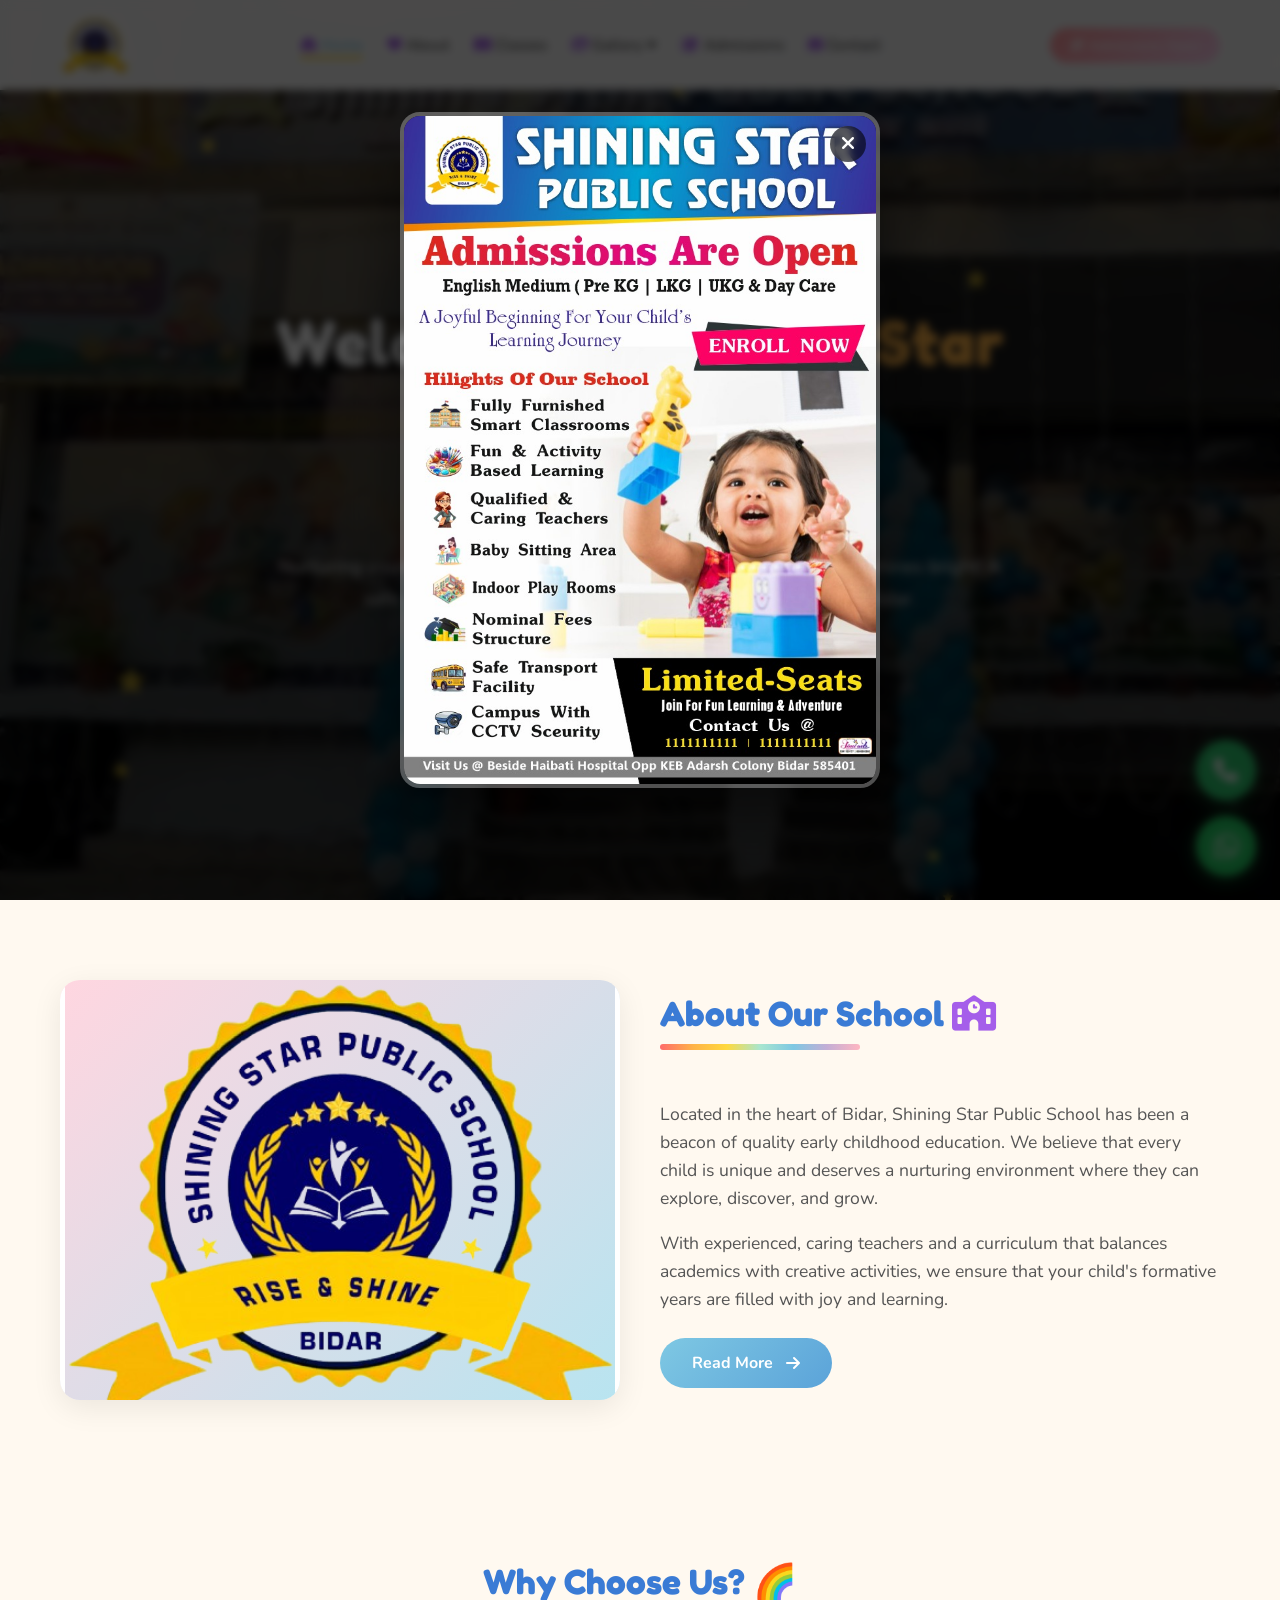
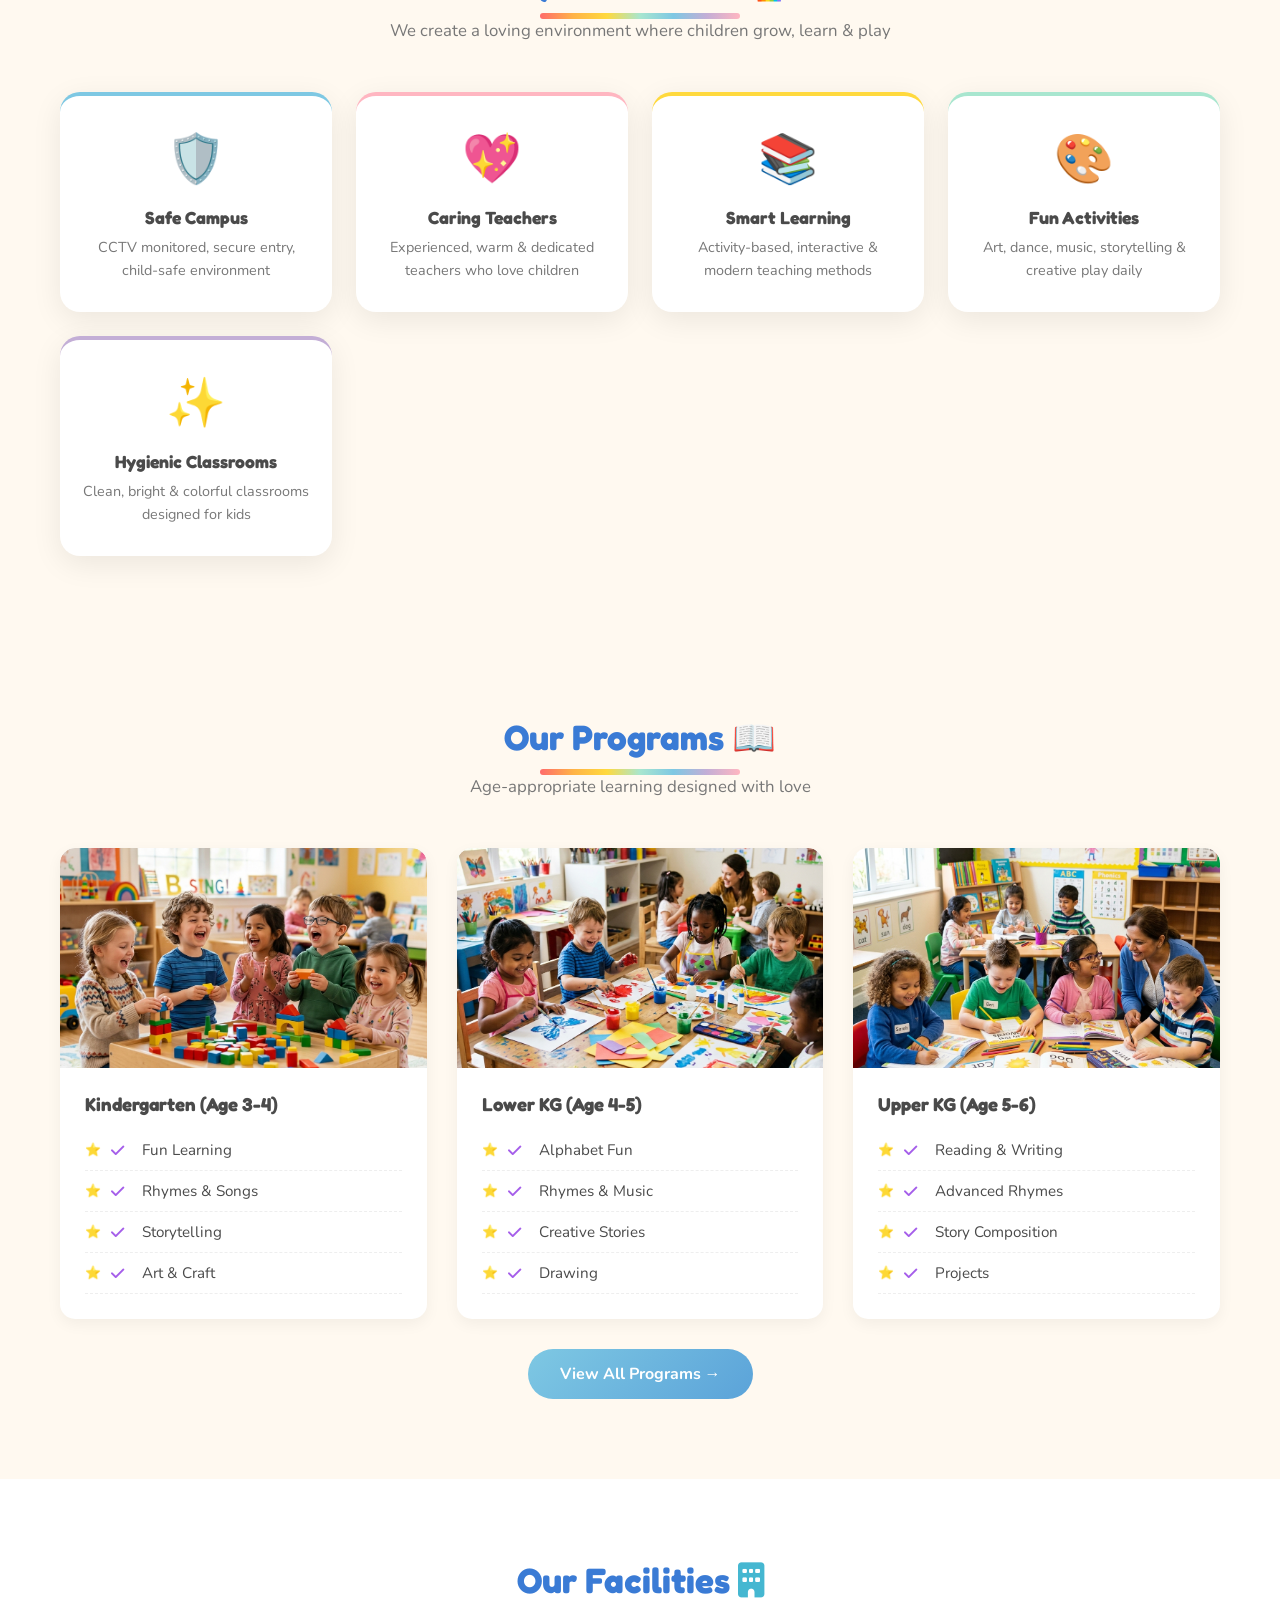
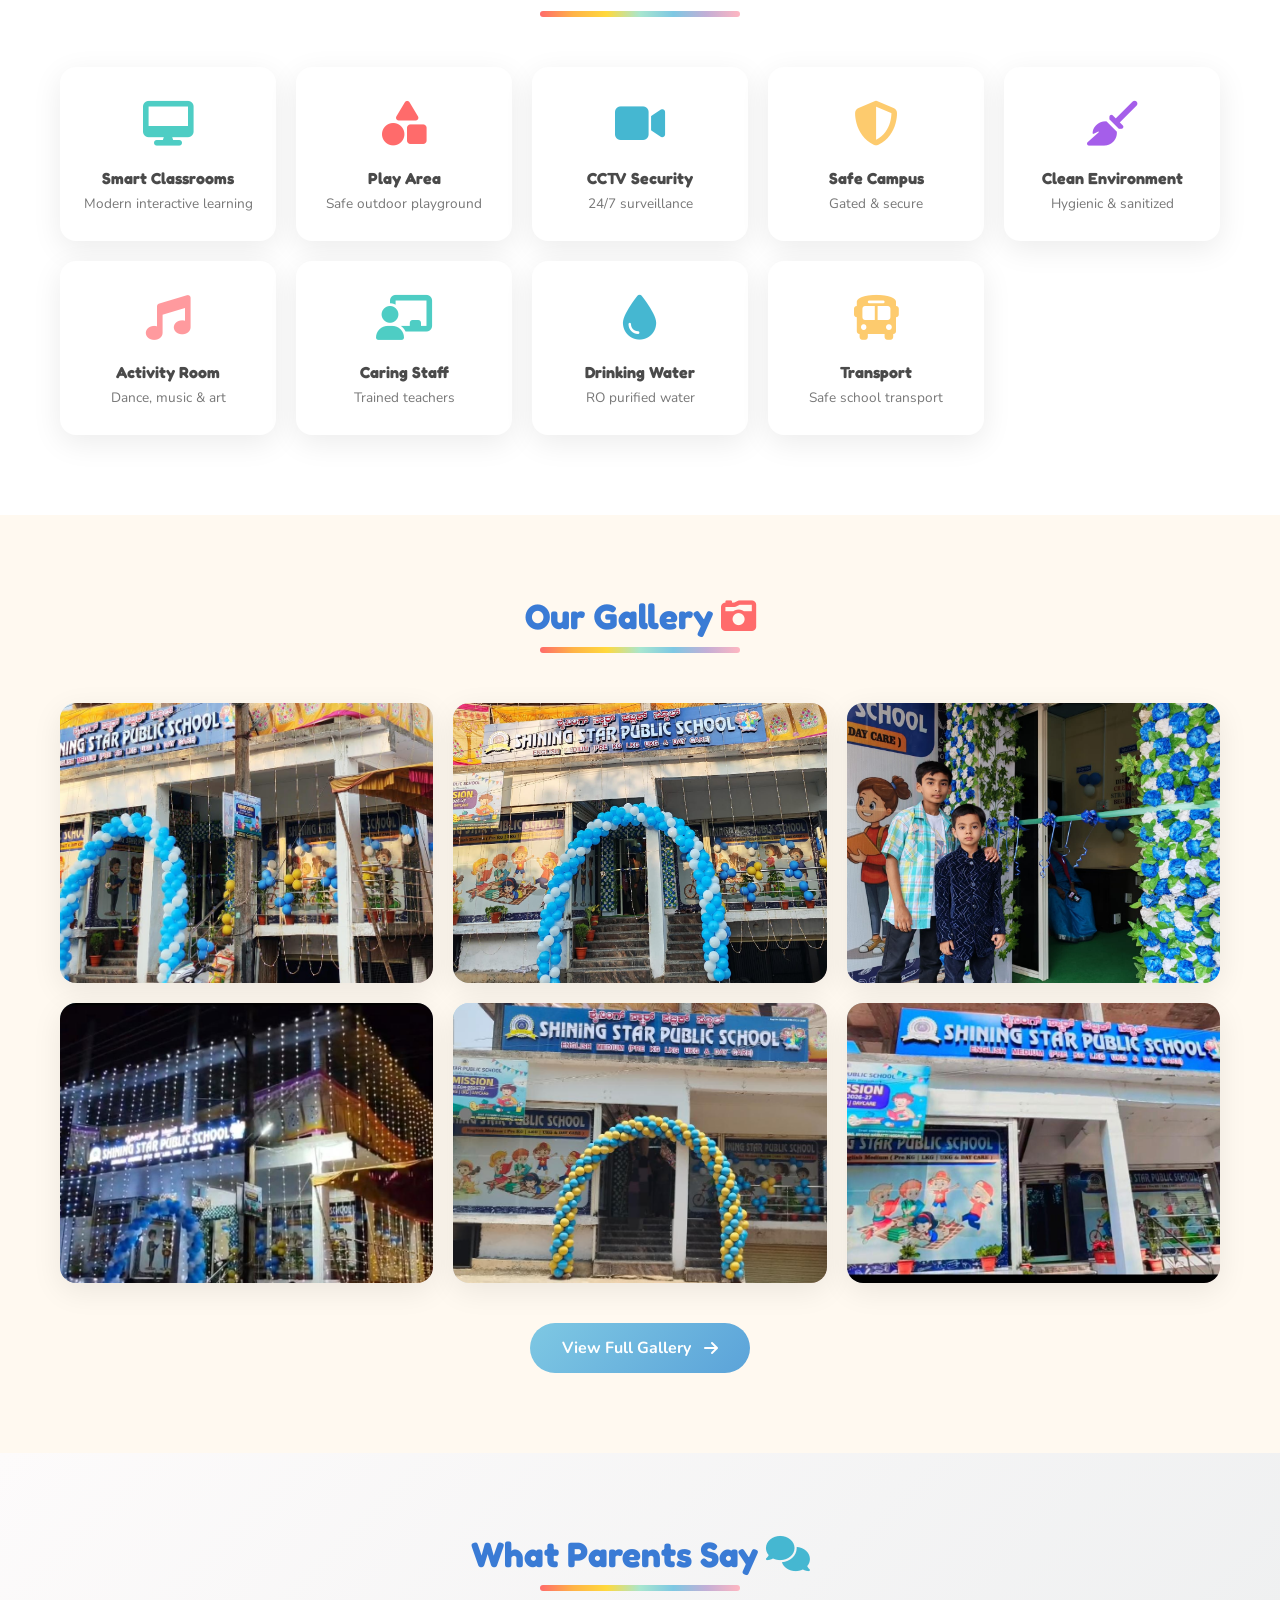
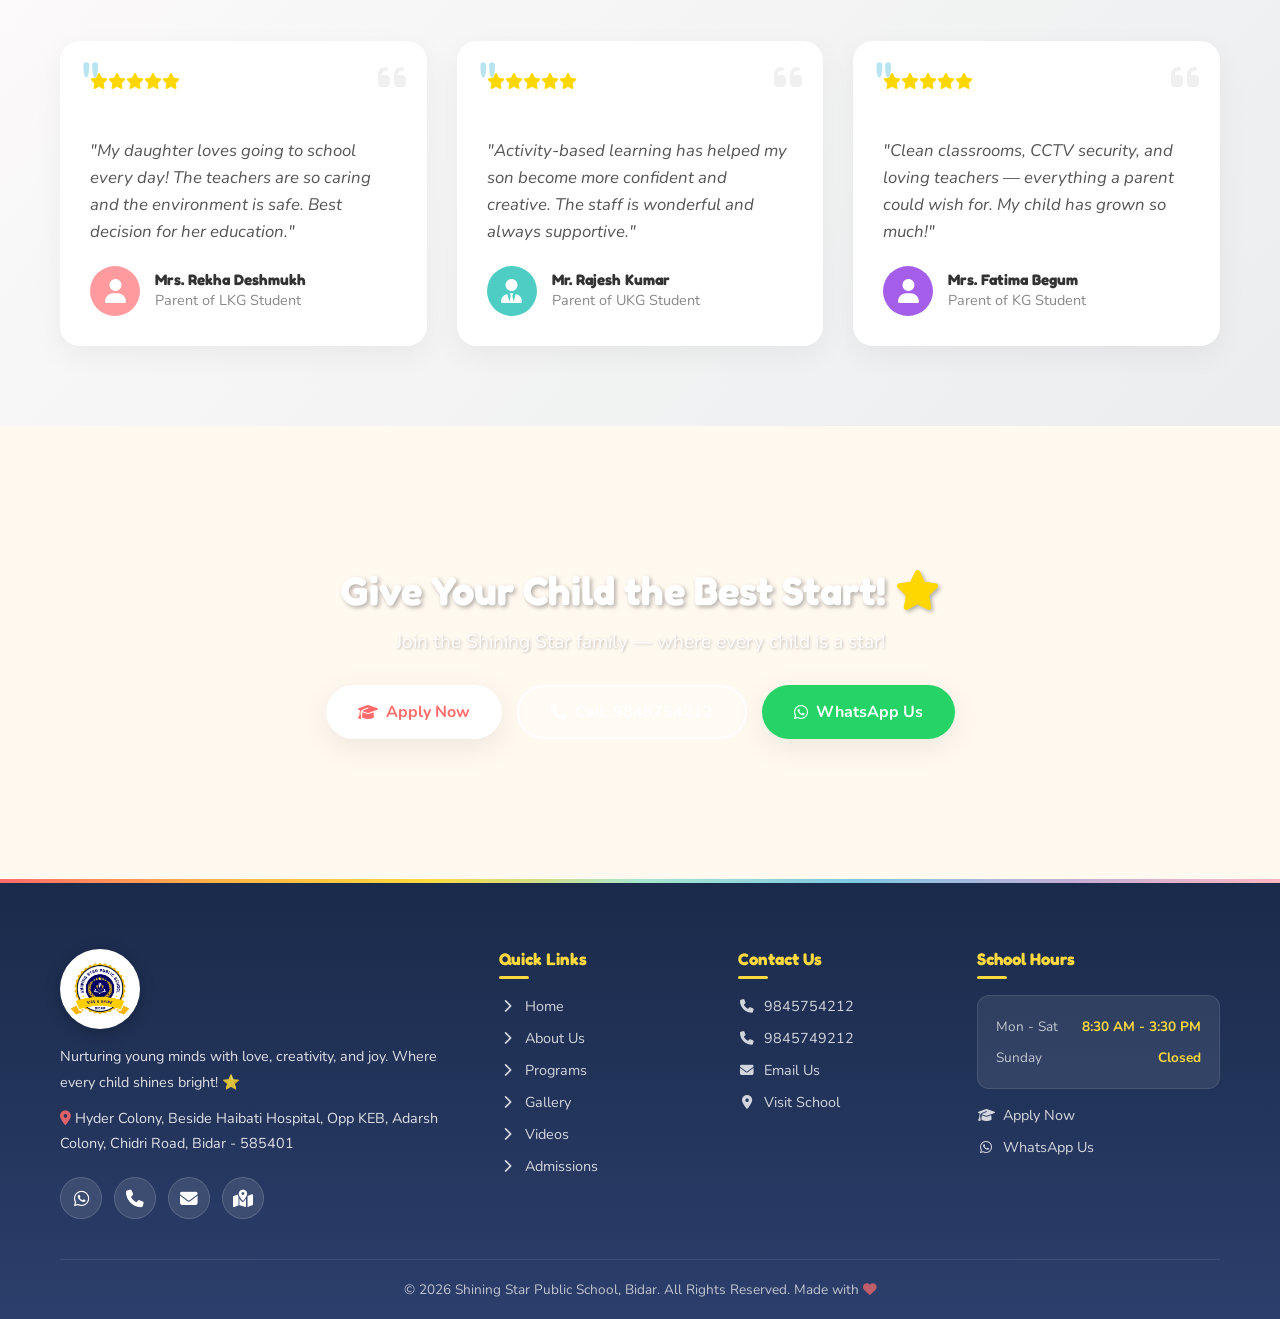
==== commit 107d7244: "Chnaged hero section to previous and also updated contact google map" ====
--- a/index.html
+++ b/index.html
@@ -58,10 +58,9 @@
         <div class="container hero-content"
             style="display: flex; flex-direction: column; align-items: center; justify-content: center; min-height: 70vh; text-align: center; max-width: 800px; margin: 0 auto; padding: 100px 20px;">
             <div class="hero-text" style="color: white; text-align: center;">
-                <h1 style="font-family: 'Passion One', Impact, 'Arial Black', sans-serif; color: rgb(233, 233, 233); text-transform: uppercase; font-weight: 700; font-size: 4.2rem; letter-spacing: 4px; text-shadow: 2px 2px 0px rgba(0,0,0,0.35), 0 0 15px rgba(0,0,0,0.15); line-height: 1.15;">
-                    Welcome To<br>
-                    <span style="font-size: 3.8rem;">Shining Star Public School</span>
-                    <i class="fa-solid fa-star" style="color: #FFD700; font-size: 2.5rem; vertical-align: middle;"></i>
+                <h1 style="font-family: 'Fredoka', sans-serif; font-size: 4rem; font-weight: 900; line-height: 1.2; letter-spacing: 1px; color: #ffffff; text-shadow: -2px -2px 0 #222, 0 -2px 0 #222, 2px -2px 0 #222, 2px 0 0 #222, 2px 2px 0 #222, 0 2px 0 #222, -2px 2px 0 #222, -2px 0 0 #222, 4px 4px 0 rgba(0,0,0,0.3);">
+                    Welcome to <span style="color: #FFB347;">Shining Star Public</span><br>
+                    School <i class="fa-solid fa-star" style="color: #FFD700; text-shadow: -2px -2px 0 #222, 0 -2px 0 #222, 2px -2px 0 #222, 2px 0 0 #222, 2px 2px 0 #222, 0 2px 0 #222, -2px 2px 0 #222, -2px 0 0 #222;"></i>
                 </h1>
                 <p style="color: #f0f0f0; font-size: 1.2rem; text-shadow: 1px 1px 3px rgba(0,0,0,0.4);">Nurturing young
                     minds with love, creativity & joy. Where every child shines bright! A safe, warm & colorful learning
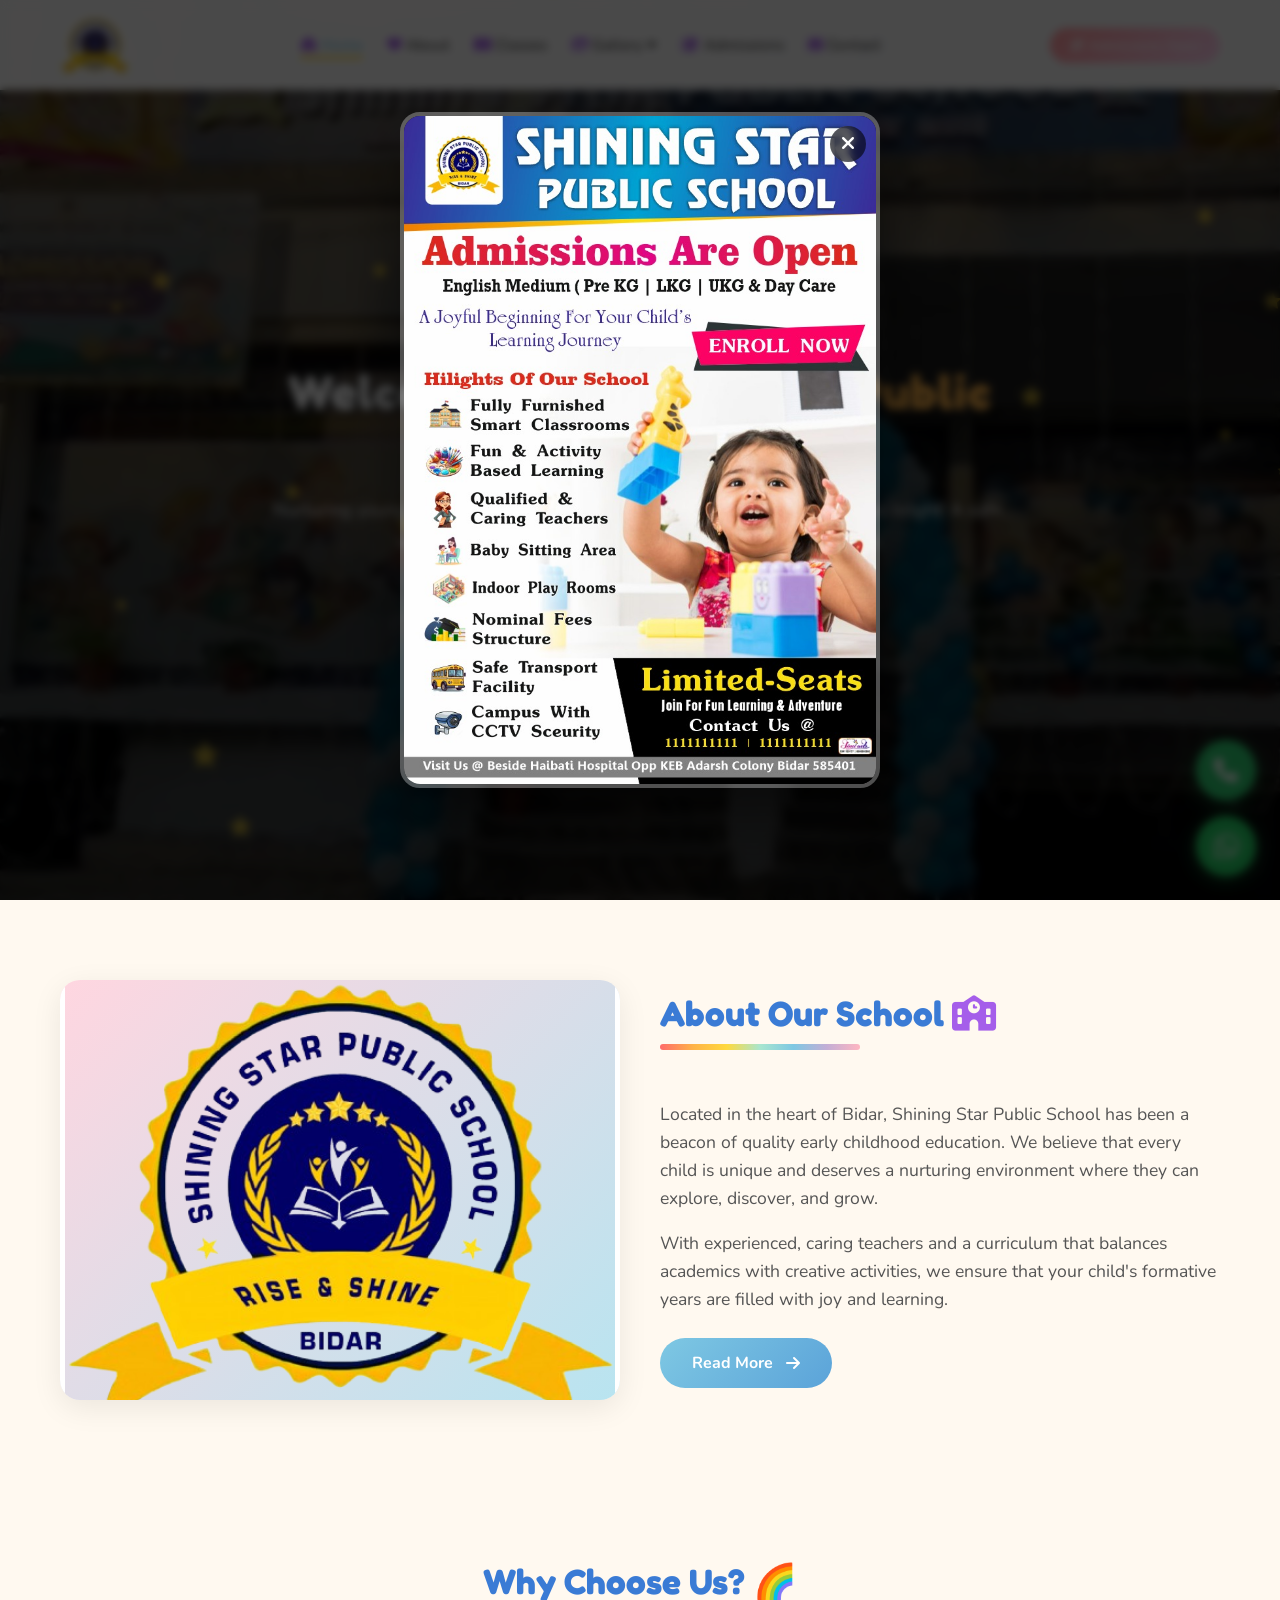
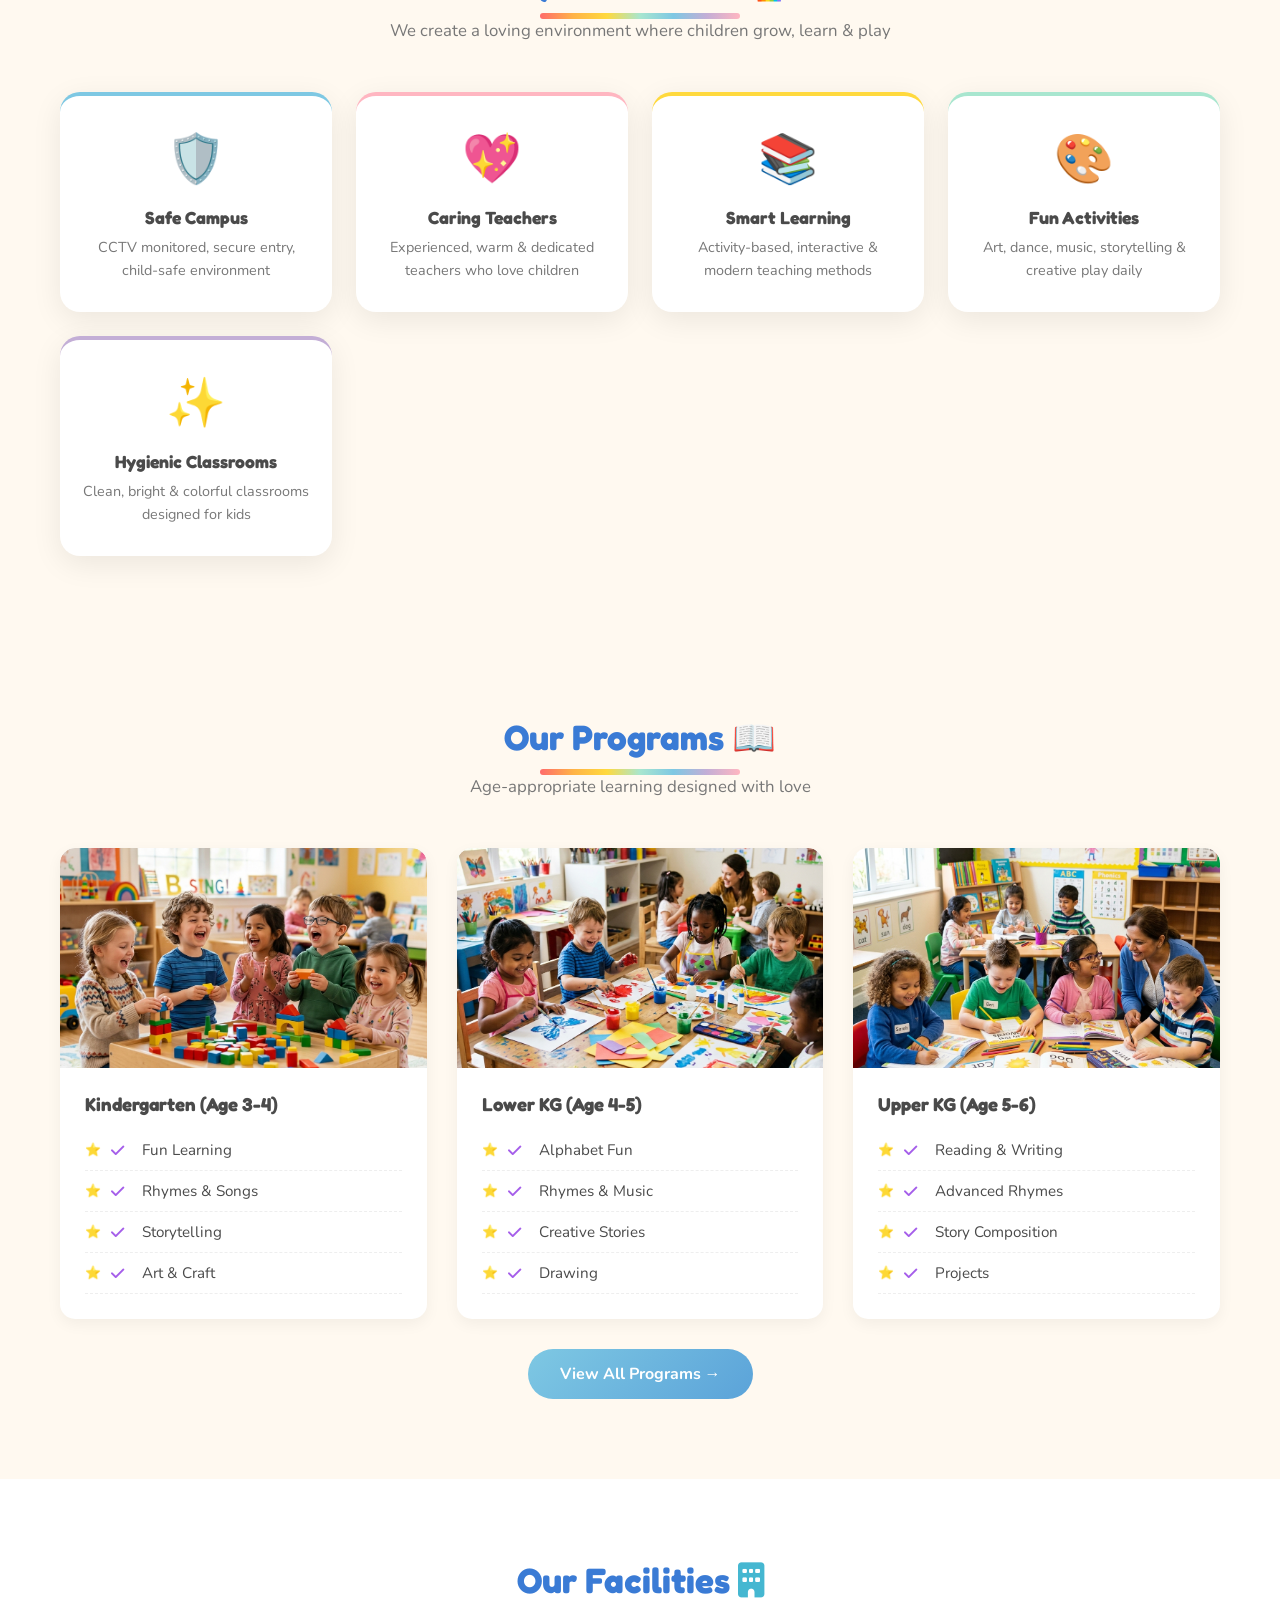
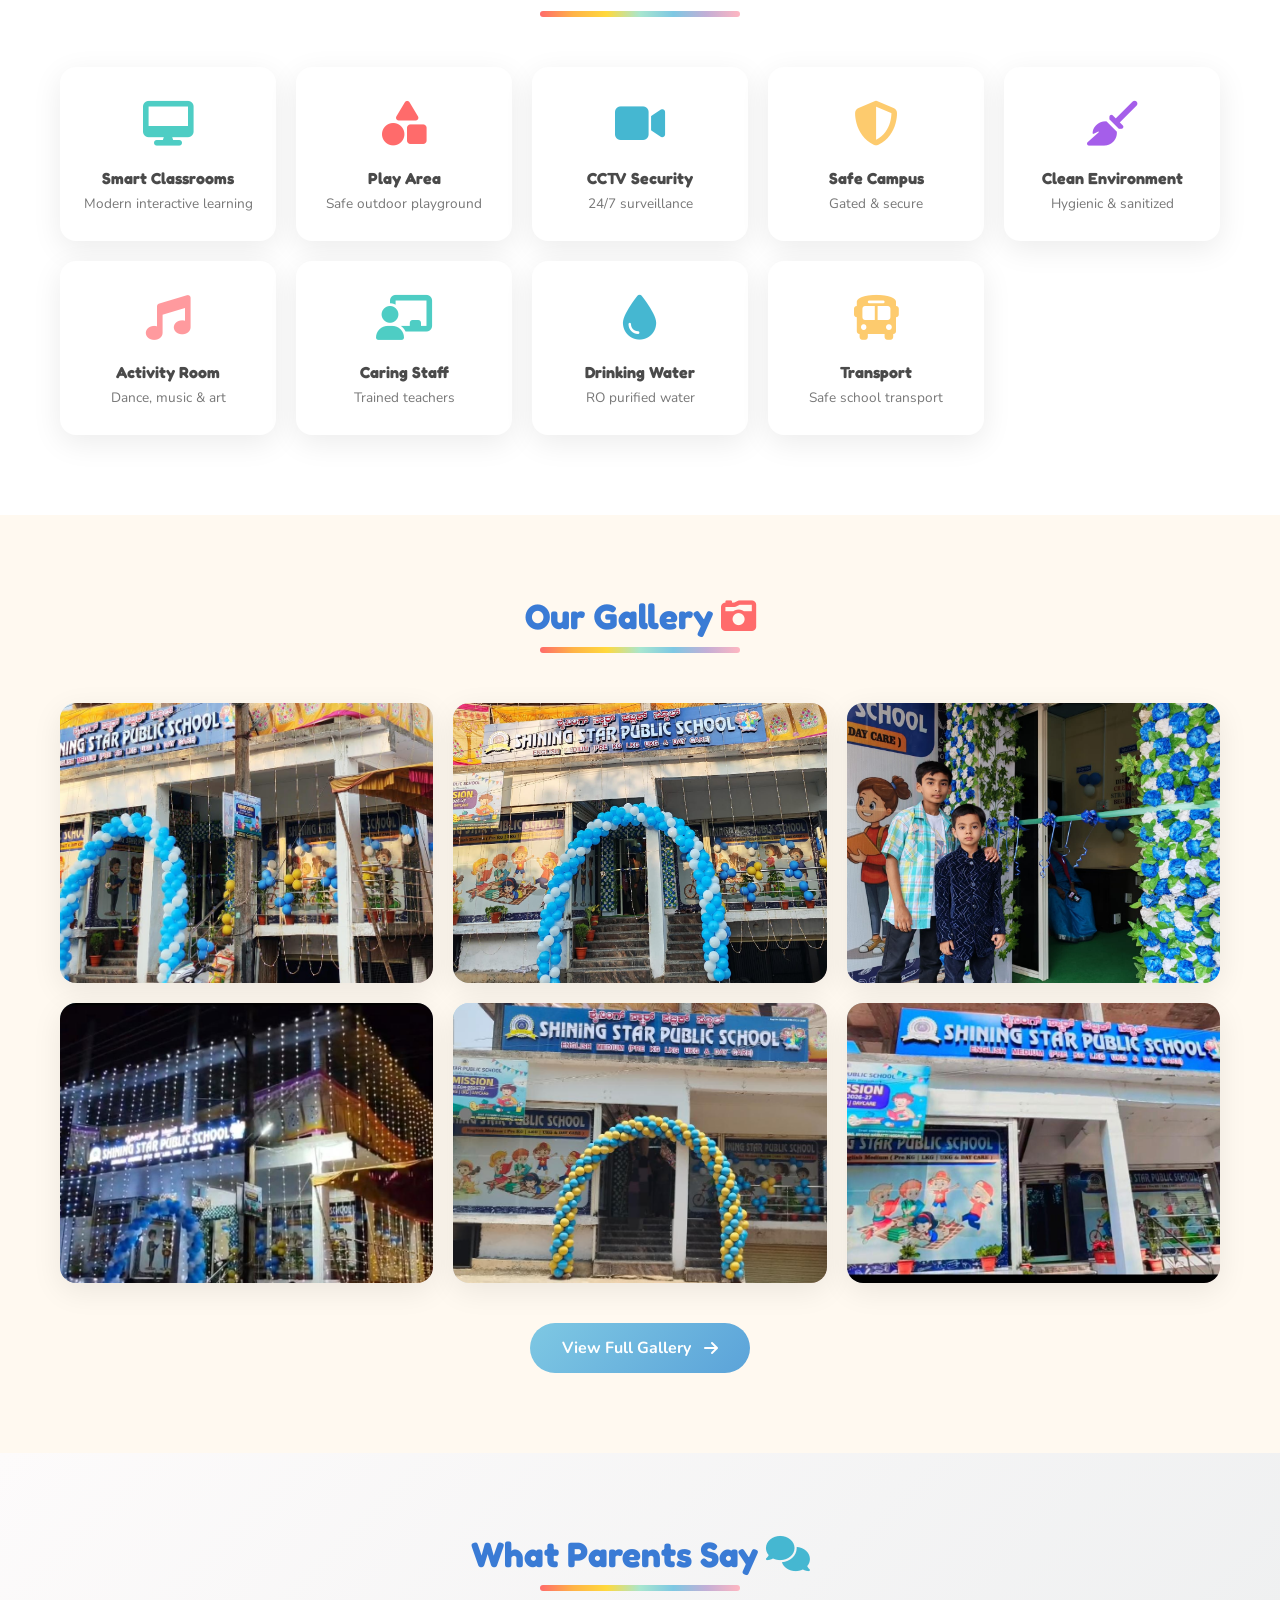
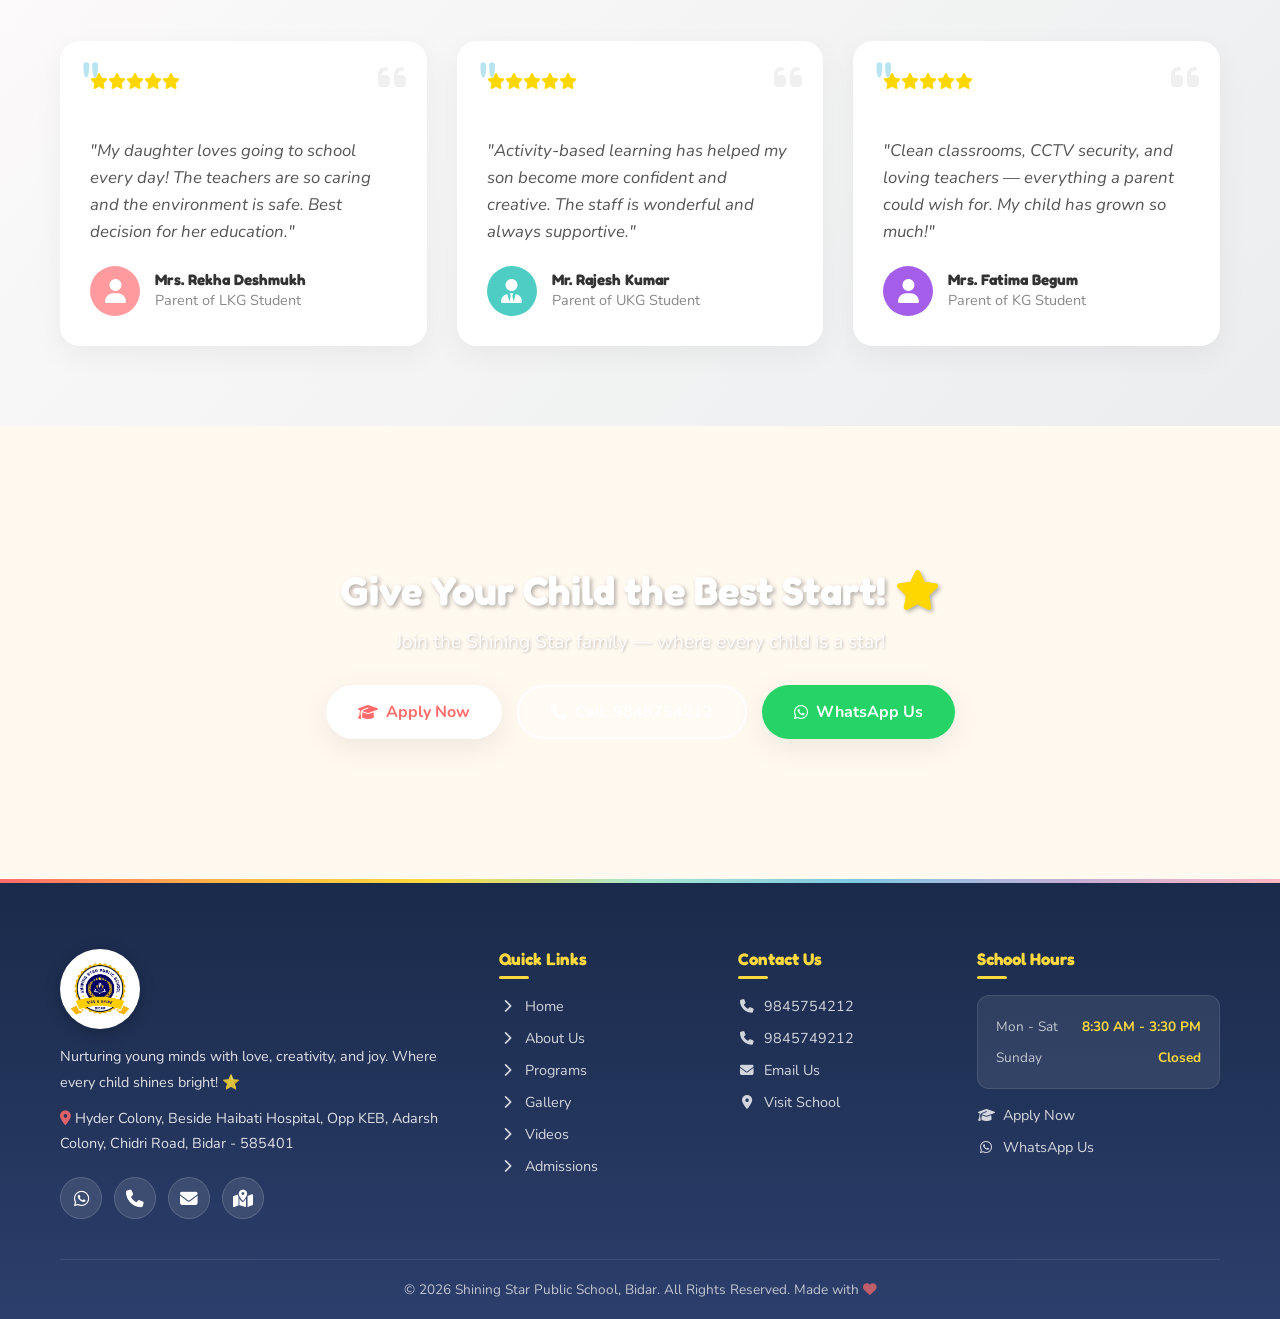
==== commit 449d66e0: "added the aboutMrs. Taranum Firdous BSc Ded Secretary  ...etc" ====
--- a/index.html
+++ b/index.html
@@ -58,11 +58,11 @@
         <div class="container hero-content"
             style="display: flex; flex-direction: column; align-items: center; justify-content: center; min-height: 70vh; text-align: center; max-width: 800px; margin: 0 auto; padding: 100px 20px;">
             <div class="hero-text" style="color: white; text-align: center;">
-                <h1 style="font-family: 'Fredoka', sans-serif; font-size: 4rem; font-weight: 900; line-height: 1.2; letter-spacing: 1px; color: #ffffff; text-shadow: -2px -2px 0 #222, 0 -2px 0 #222, 2px -2px 0 #222, 2px 0 0 #222, 2px 2px 0 #222, 0 2px 0 #222, -2px 2px 0 #222, -2px 0 0 #222, 4px 4px 0 rgba(0,0,0,0.3);">
+                <h1 style="font-family: 'Fredoka', sans-serif; font-weight: 900; line-height: 1.2; letter-spacing: 1px; color: #ffffff; text-shadow: -2px -2px 0 #222, 0 -2px 0 #222, 2px -2px 0 #222, 2px 0 0 #222, 2px 2px 0 #222, 0 2px 0 #222, -2px 2px 0 #222, -2px 0 0 #222, 4px 4px 0 rgba(0,0,0,0.3);">
                     Welcome to <span style="color: #FFB347;">Shining Star Public</span><br>
                     School <i class="fa-solid fa-star" style="color: #FFD700; text-shadow: -2px -2px 0 #222, 0 -2px 0 #222, 2px -2px 0 #222, 2px 0 0 #222, 2px 2px 0 #222, 0 2px 0 #222, -2px 2px 0 #222, -2px 0 0 #222;"></i>
                 </h1>
-                <p style="color: #f0f0f0; font-size: 1.2rem; text-shadow: 1px 1px 3px rgba(0,0,0,0.4);">Nurturing young
+                <p style="color: #f0f0f0; text-shadow: 1px 1px 3px rgba(0,0,0,0.4);">Nurturing young
                     minds with love, creativity & joy. Where every child shines bright! A safe, warm & colorful learning
                     space for your little stars in Bidar.</p>
                 <div class="hero-buttons" style="justify-content: center; margin-top: 30px;">
--- a/css/style.css
+++ b/css/style.css
@@ -316,8 +316,13 @@
 }
 @media(max-width:480px) {
   .gallery-grid { grid-template-columns:1fr; }
-  .hero-text h1 { font-size:1.8rem; }
+  .hero-text h1 { font-size:1.8rem; line-height: 1.3; }
+  .hero-text p { font-size: 1rem; line-height: 1.5; margin-bottom: 20px; }
   .features-grid { grid-template-columns:1fr; }
   .hero-content { min-height: 50vh !important; padding: 120px 20px 60px !important; }
   .hero { background-position: center !important; }
+  
+  .whatsapp-float { width: 45px; height: 45px; font-size: 1.4rem; bottom: 15px; right: 15px; }
+  .call-float { bottom: 70px; right: 15px; }
+  .call-float a { width: 45px; height: 45px; font-size: 1.2rem; }
 }
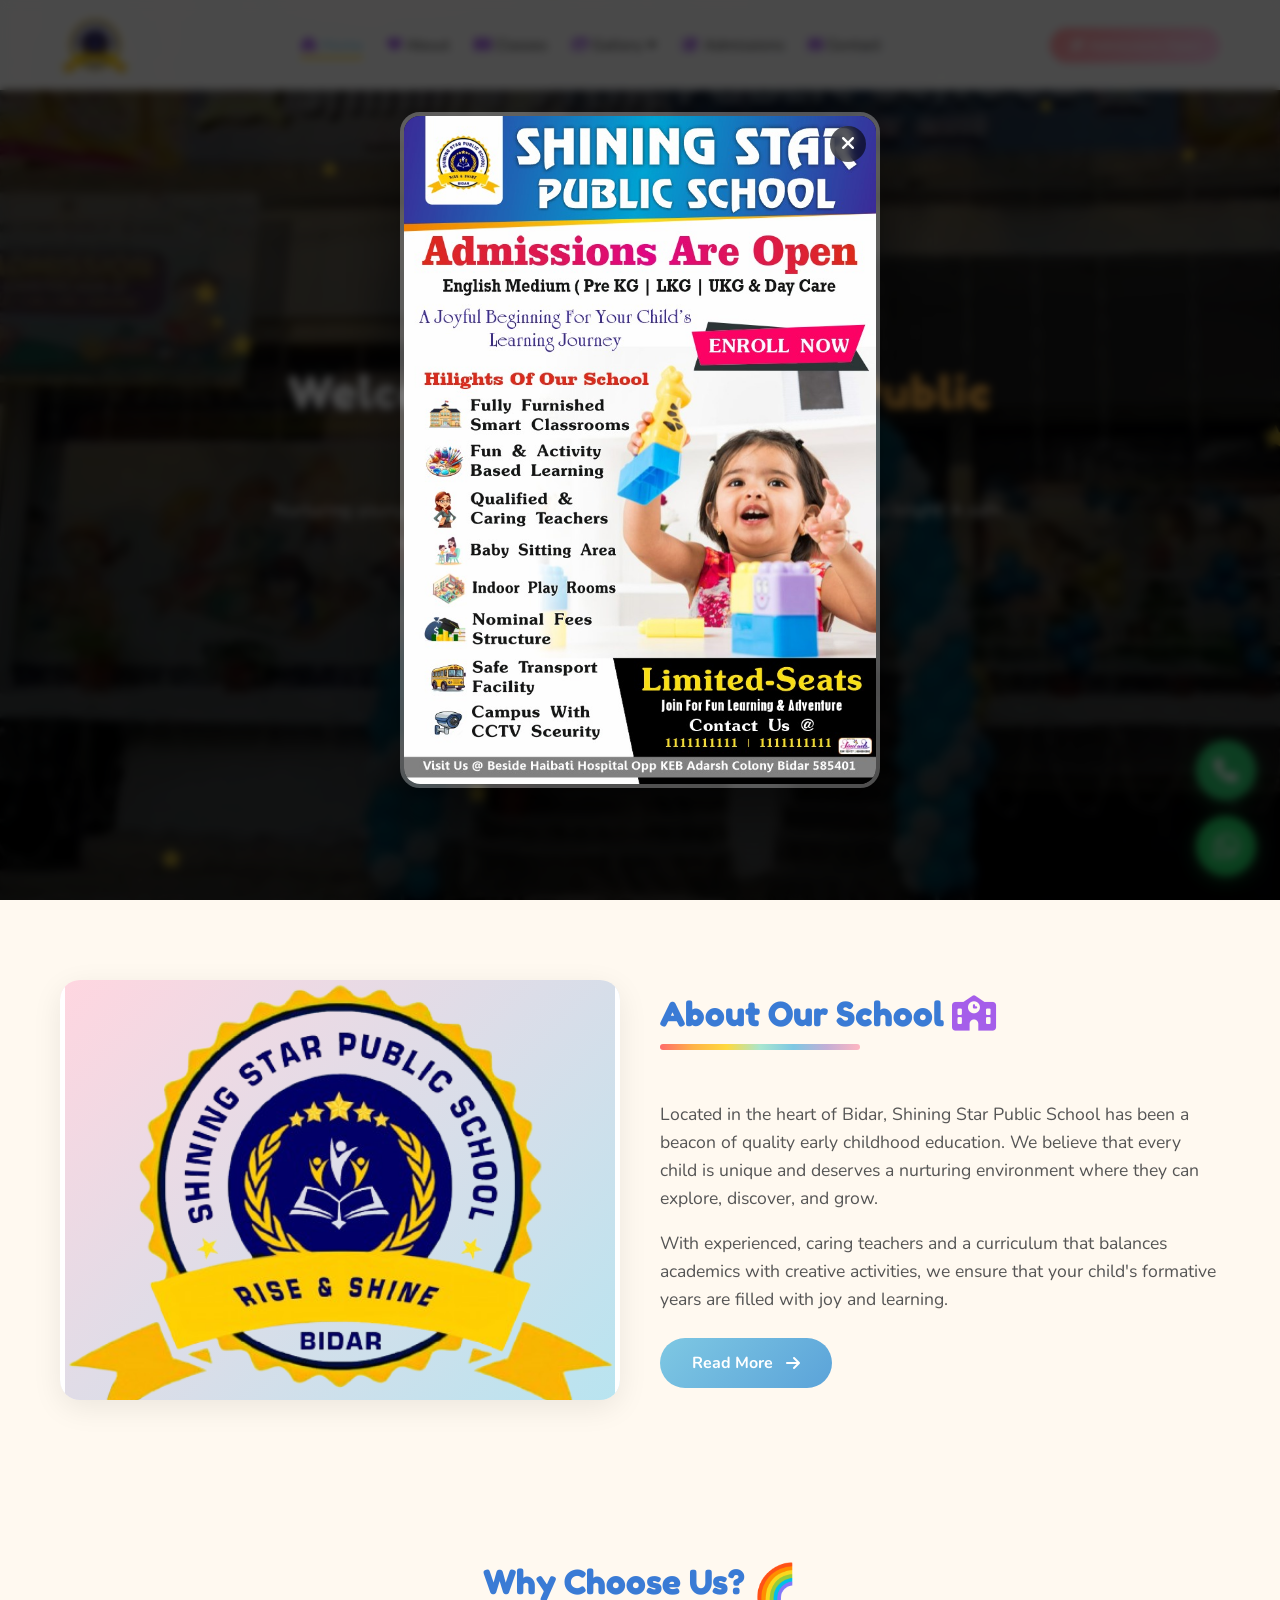
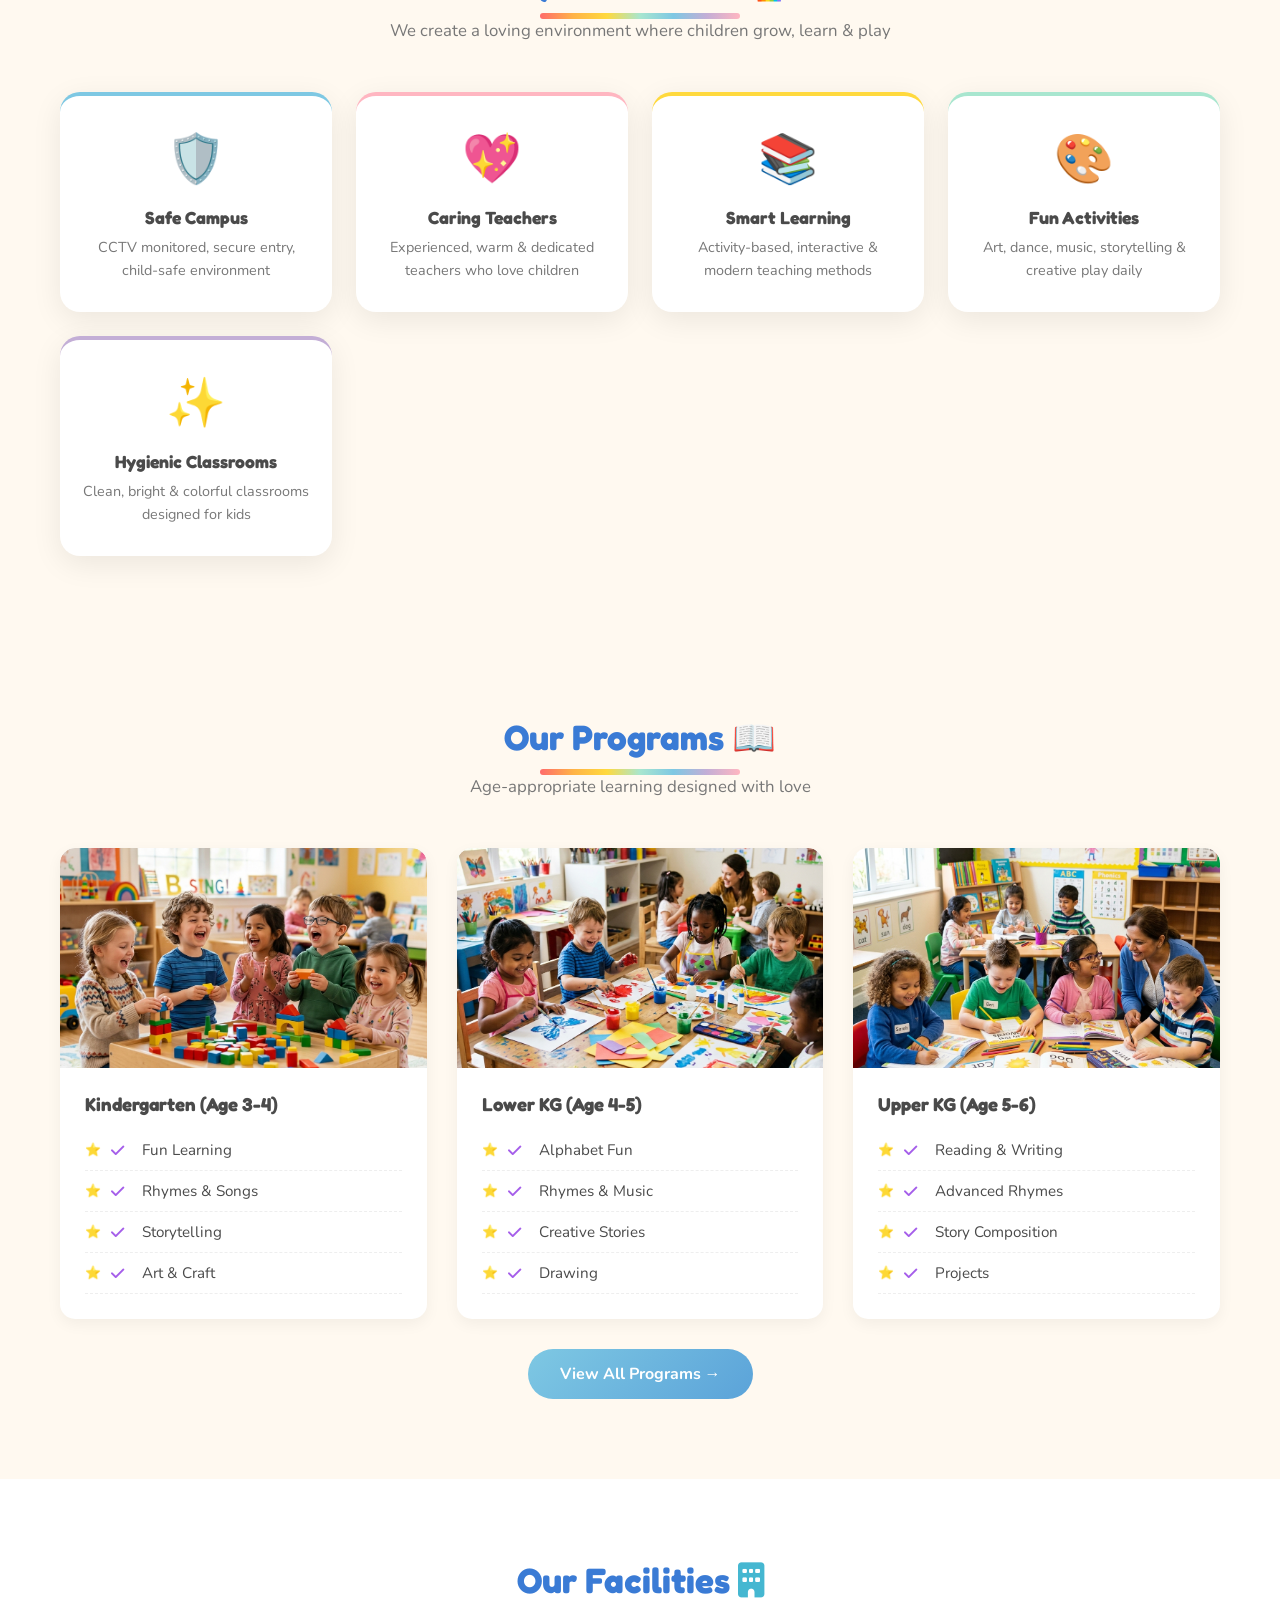
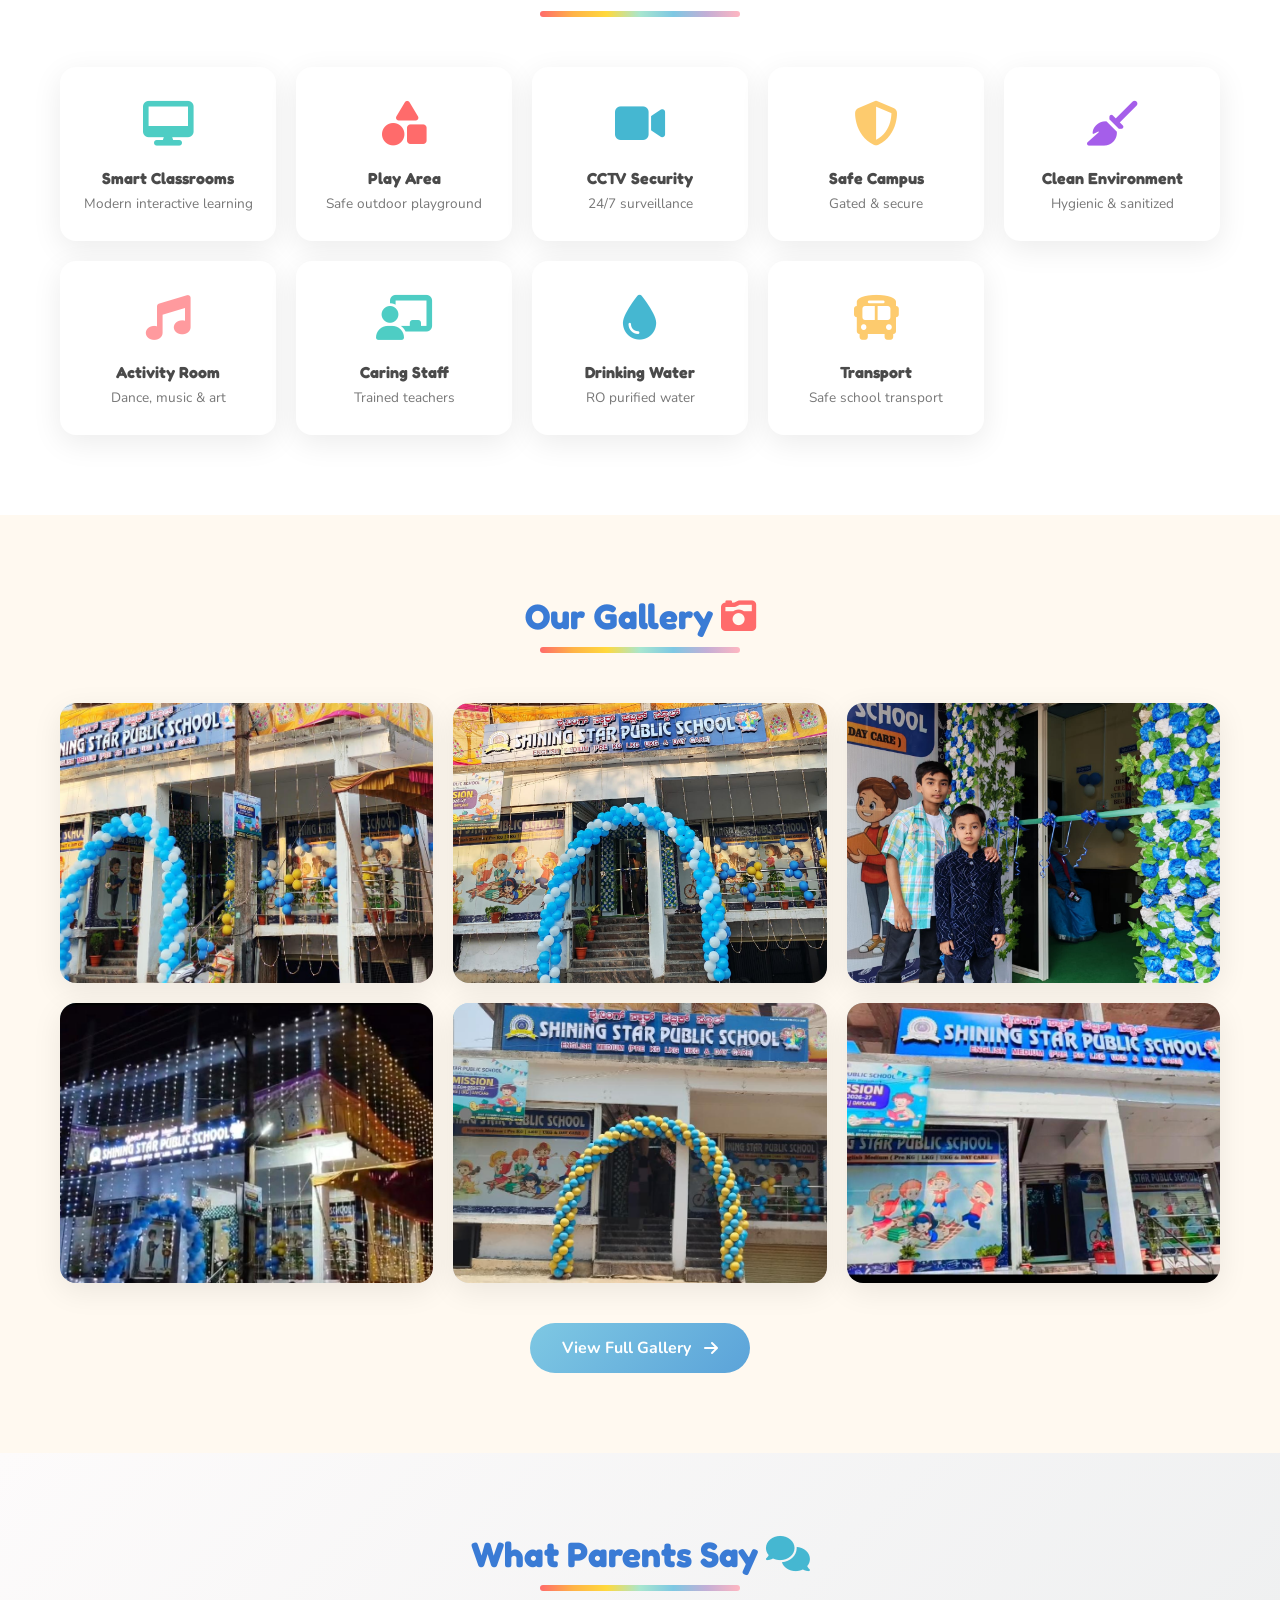
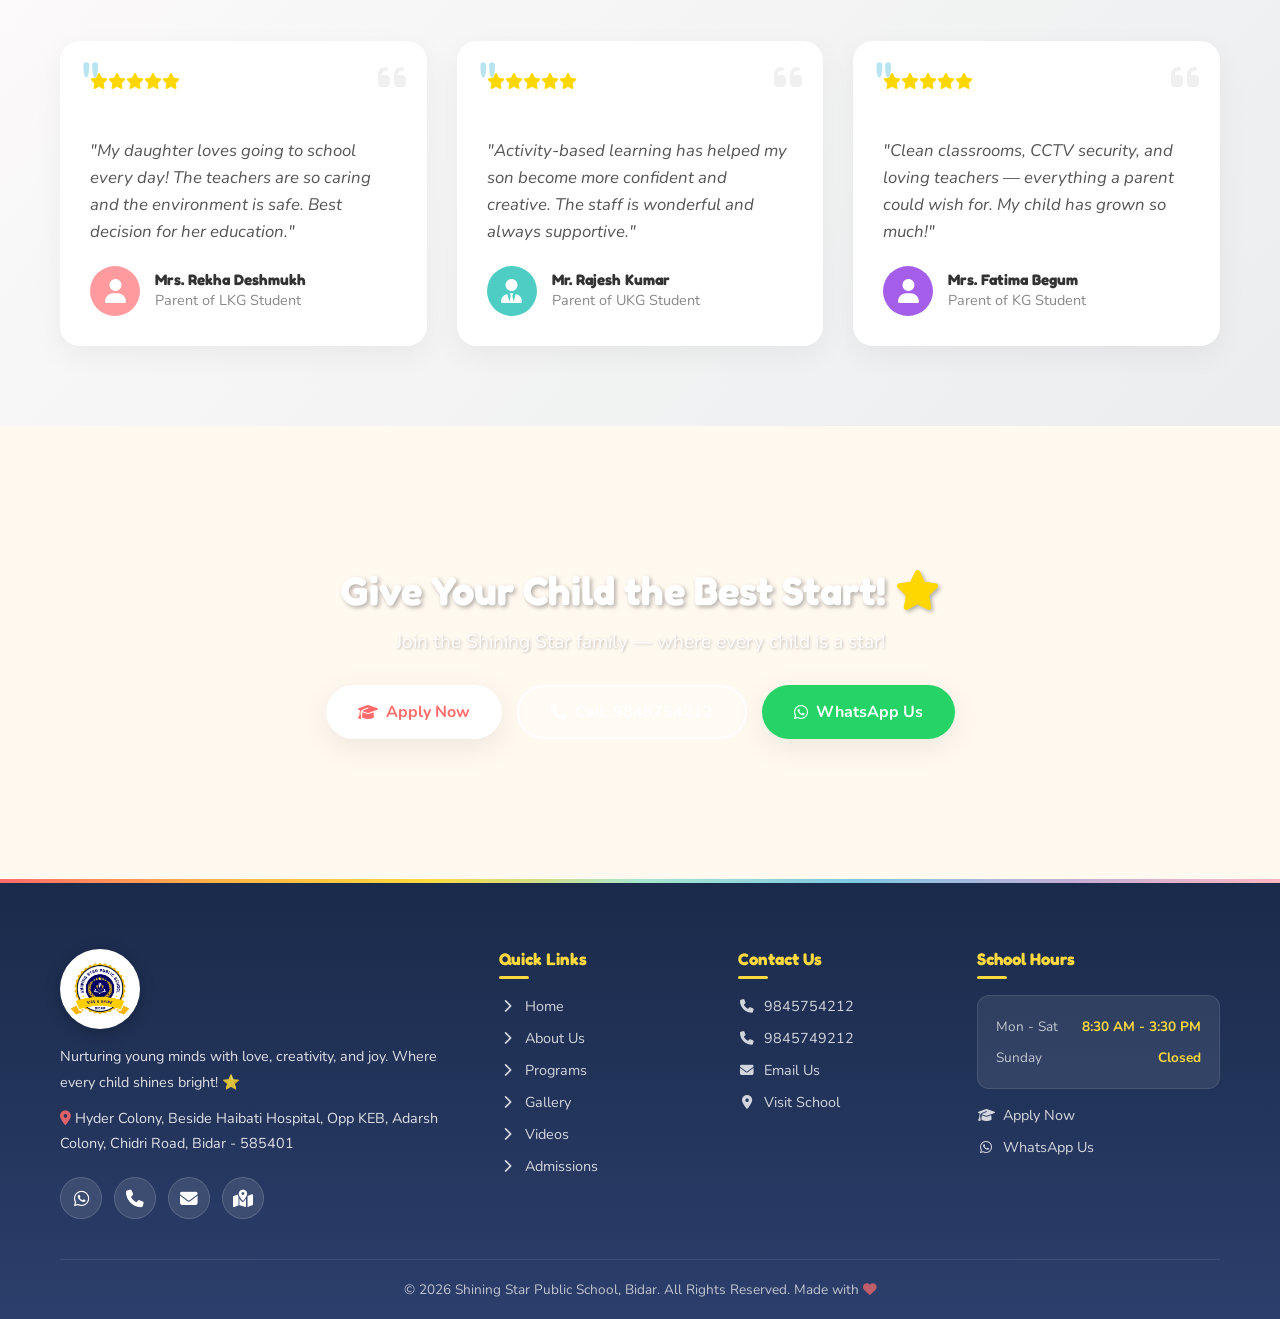
==== commit 2ff8a17d: "feat: implement core design system and layout structure for school website" ====
--- a/index.html
+++ b/index.html
@@ -58,9 +58,9 @@
         <div class="container hero-content"
             style="display: flex; flex-direction: column; align-items: center; justify-content: center; min-height: 70vh; text-align: center; max-width: 800px; margin: 0 auto; padding: 100px 20px;">
             <div class="hero-text" style="color: white; text-align: center;">
-                <h1 style="font-family: 'Fredoka', sans-serif; font-weight: 900; line-height: 1.2; letter-spacing: 1px; color: #ffffff; text-shadow: -2px -2px 0 #222, 0 -2px 0 #222, 2px -2px 0 #222, 2px 0 0 #222, 2px 2px 0 #222, 0 2px 0 #222, -2px 2px 0 #222, -2px 0 0 #222, 4px 4px 0 rgba(0,0,0,0.3);">
+                <h1 style="font-family: 'Fredoka', sans-serif; font-weight: 900; line-height: 1.2; letter-spacing: 1px; color: #ffffff; text-shadow: 2px 2px 4px rgba(0,0,0,0.5);">
                     Welcome to <span style="color: #FFB347;">Shining Star Public</span><br>
-                    School <i class="fa-solid fa-star" style="color: #FFD700; text-shadow: -2px -2px 0 #222, 0 -2px 0 #222, 2px -2px 0 #222, 2px 0 0 #222, 2px 2px 0 #222, 0 2px 0 #222, -2px 2px 0 #222, -2px 0 0 #222;"></i>
+                    School <i class="fa-solid fa-star" style="color: #FFD700; text-shadow: 1px 1px 3px rgba(0,0,0,0.3);"></i>
                 </h1>
                 <p style="color: #f0f0f0; text-shadow: 1px 1px 3px rgba(0,0,0,0.4);">Nurturing young
                     minds with love, creativity & joy. Where every child shines bright! A safe, warm & colorful learning
--- a/css/style.css
+++ b/css/style.css
@@ -316,7 +316,7 @@
 }
 @media(max-width:480px) {
   .gallery-grid { grid-template-columns:1fr; }
-  .hero-text h1 { font-size:1.8rem; line-height: 1.3; }
+  .hero-text h1 { font-size: 2.2rem; line-height: 1.3; }
   .hero-text p { font-size: 1rem; line-height: 1.5; margin-bottom: 20px; }
   .features-grid { grid-template-columns:1fr; }
   .hero-content { min-height: 50vh !important; padding: 120px 20px 60px !important; }
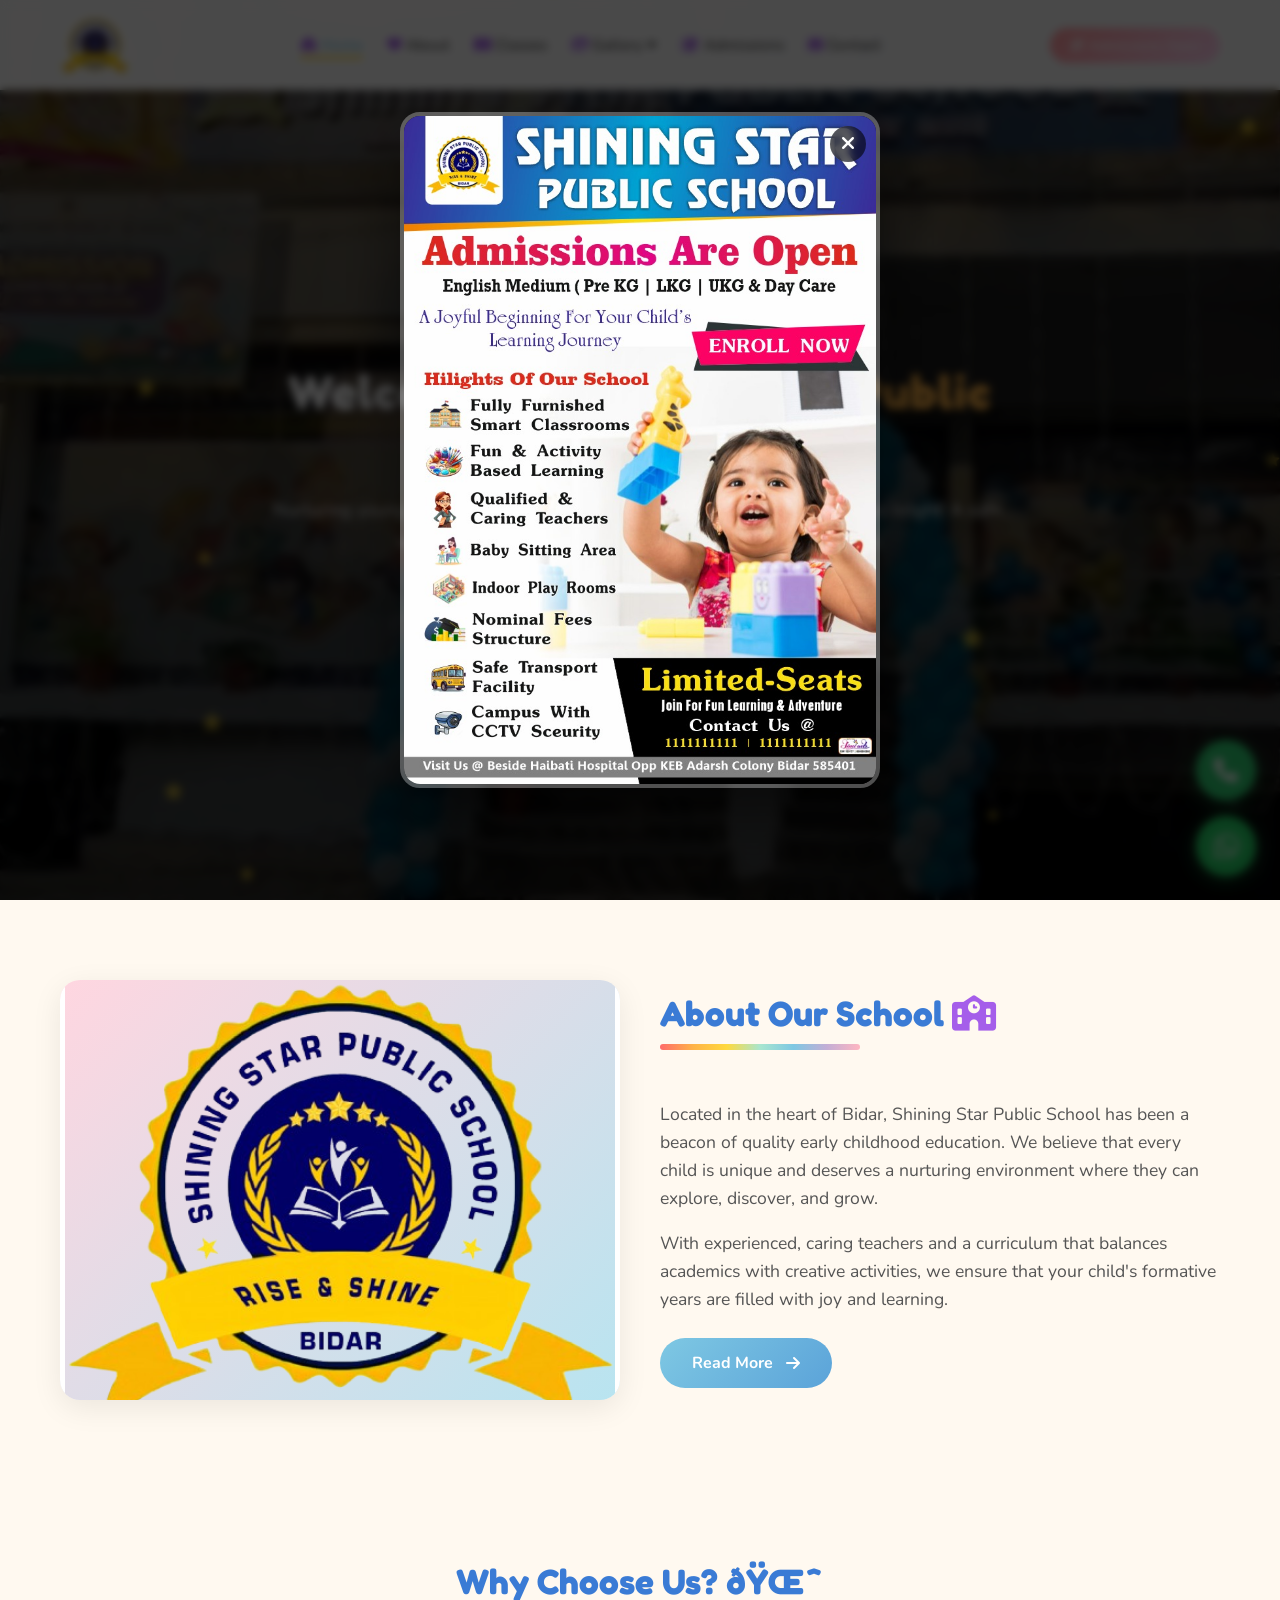
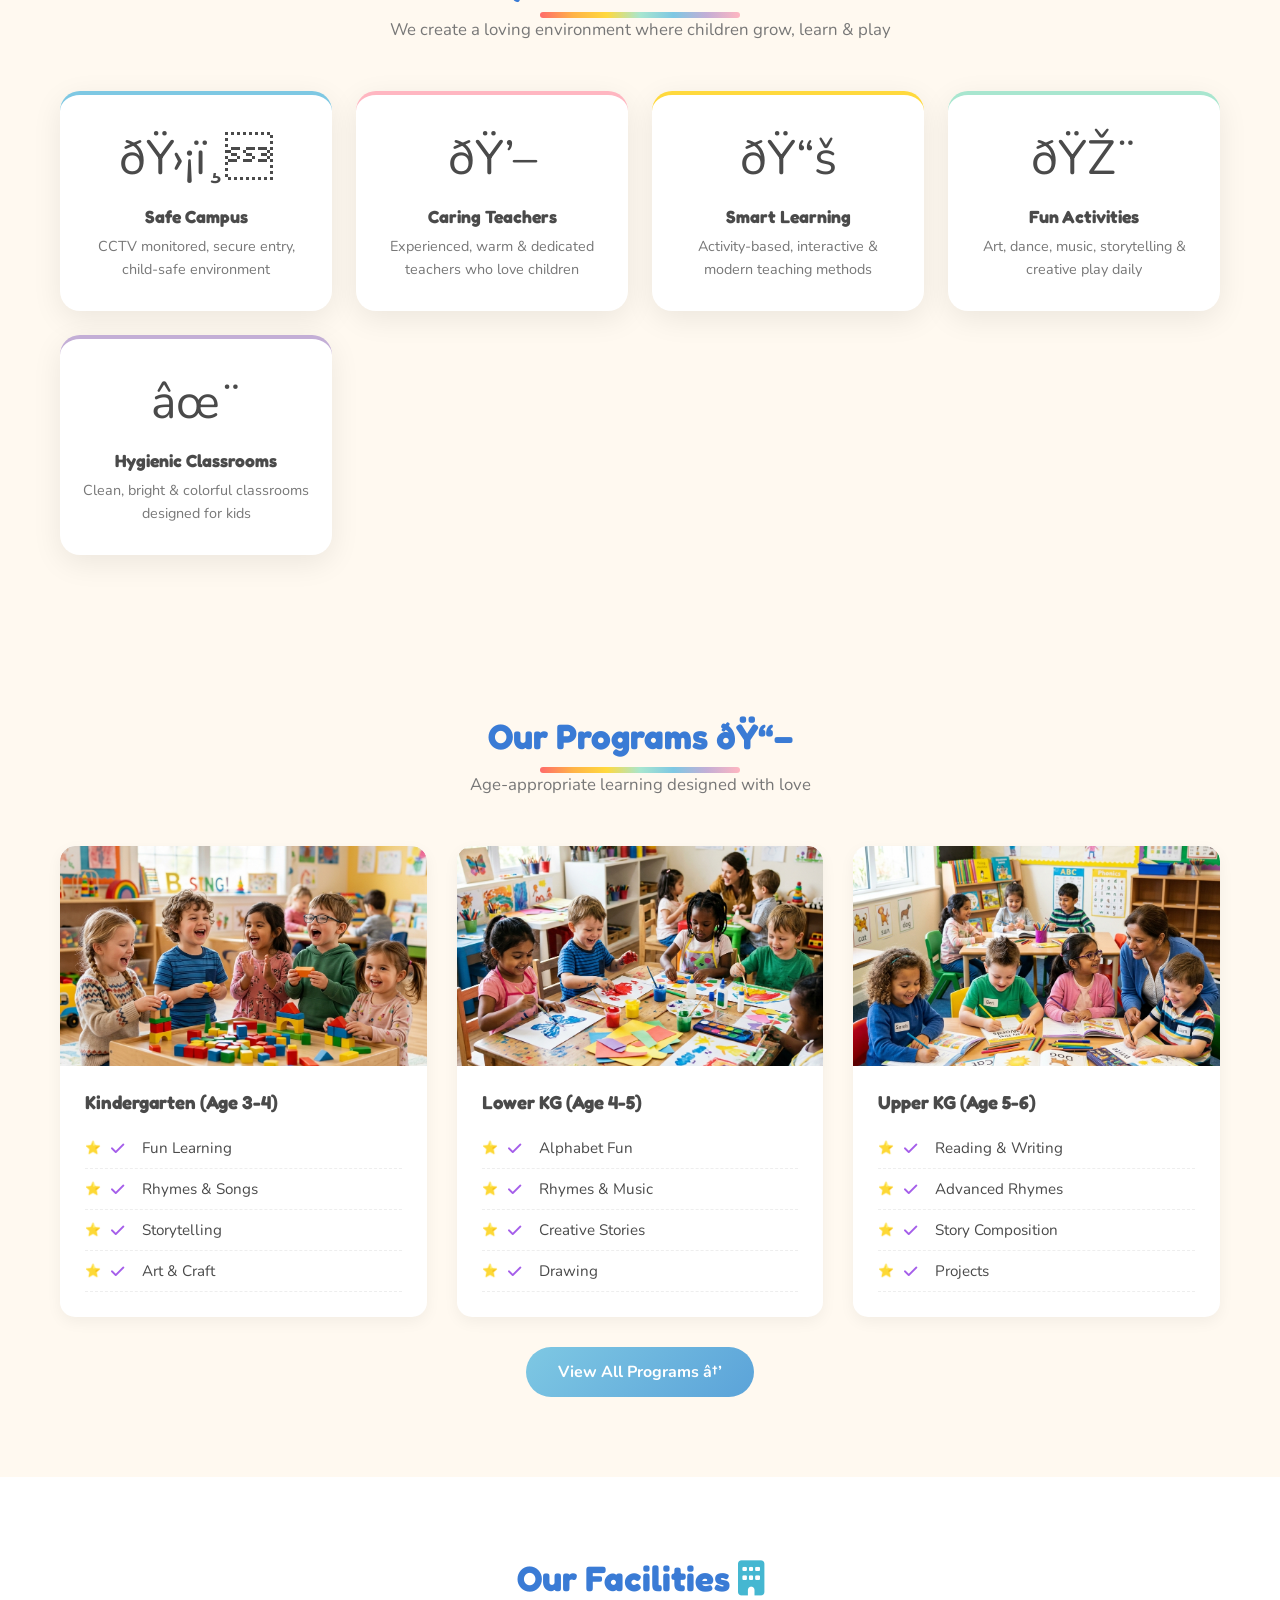
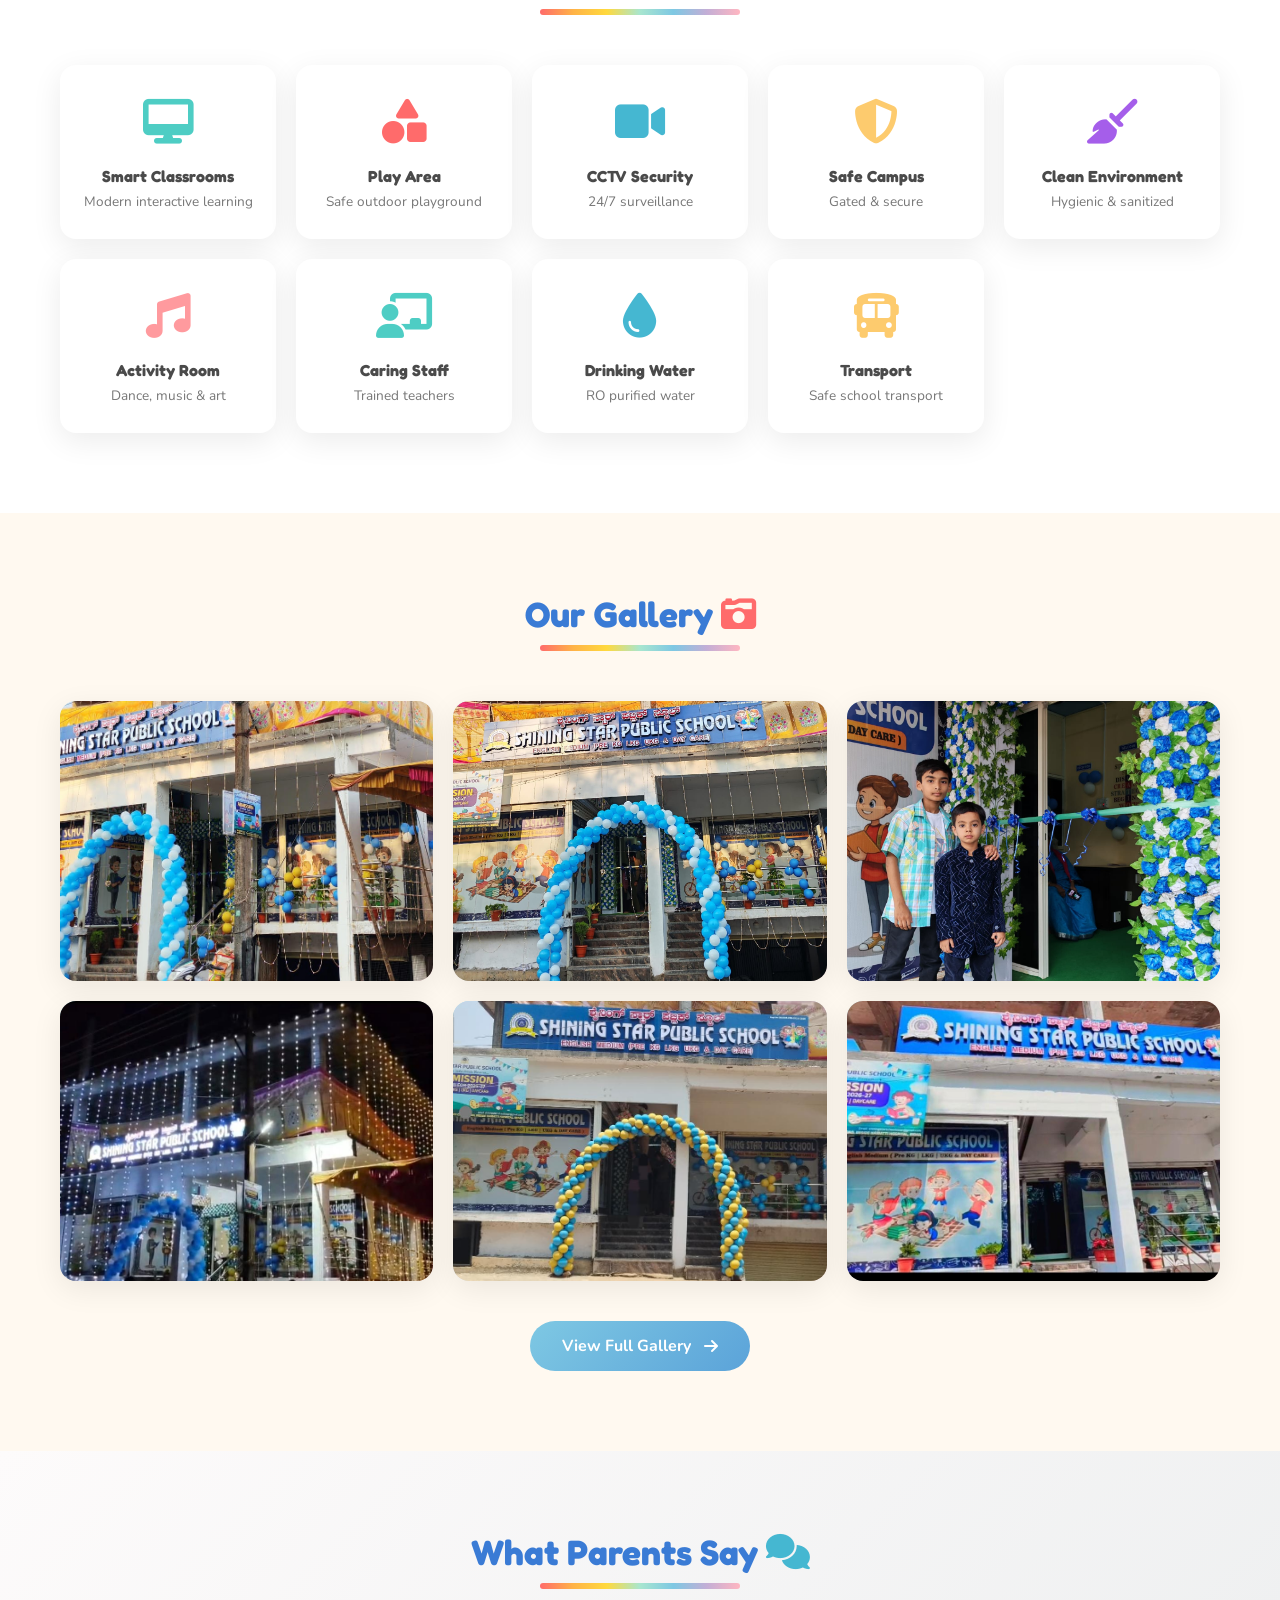
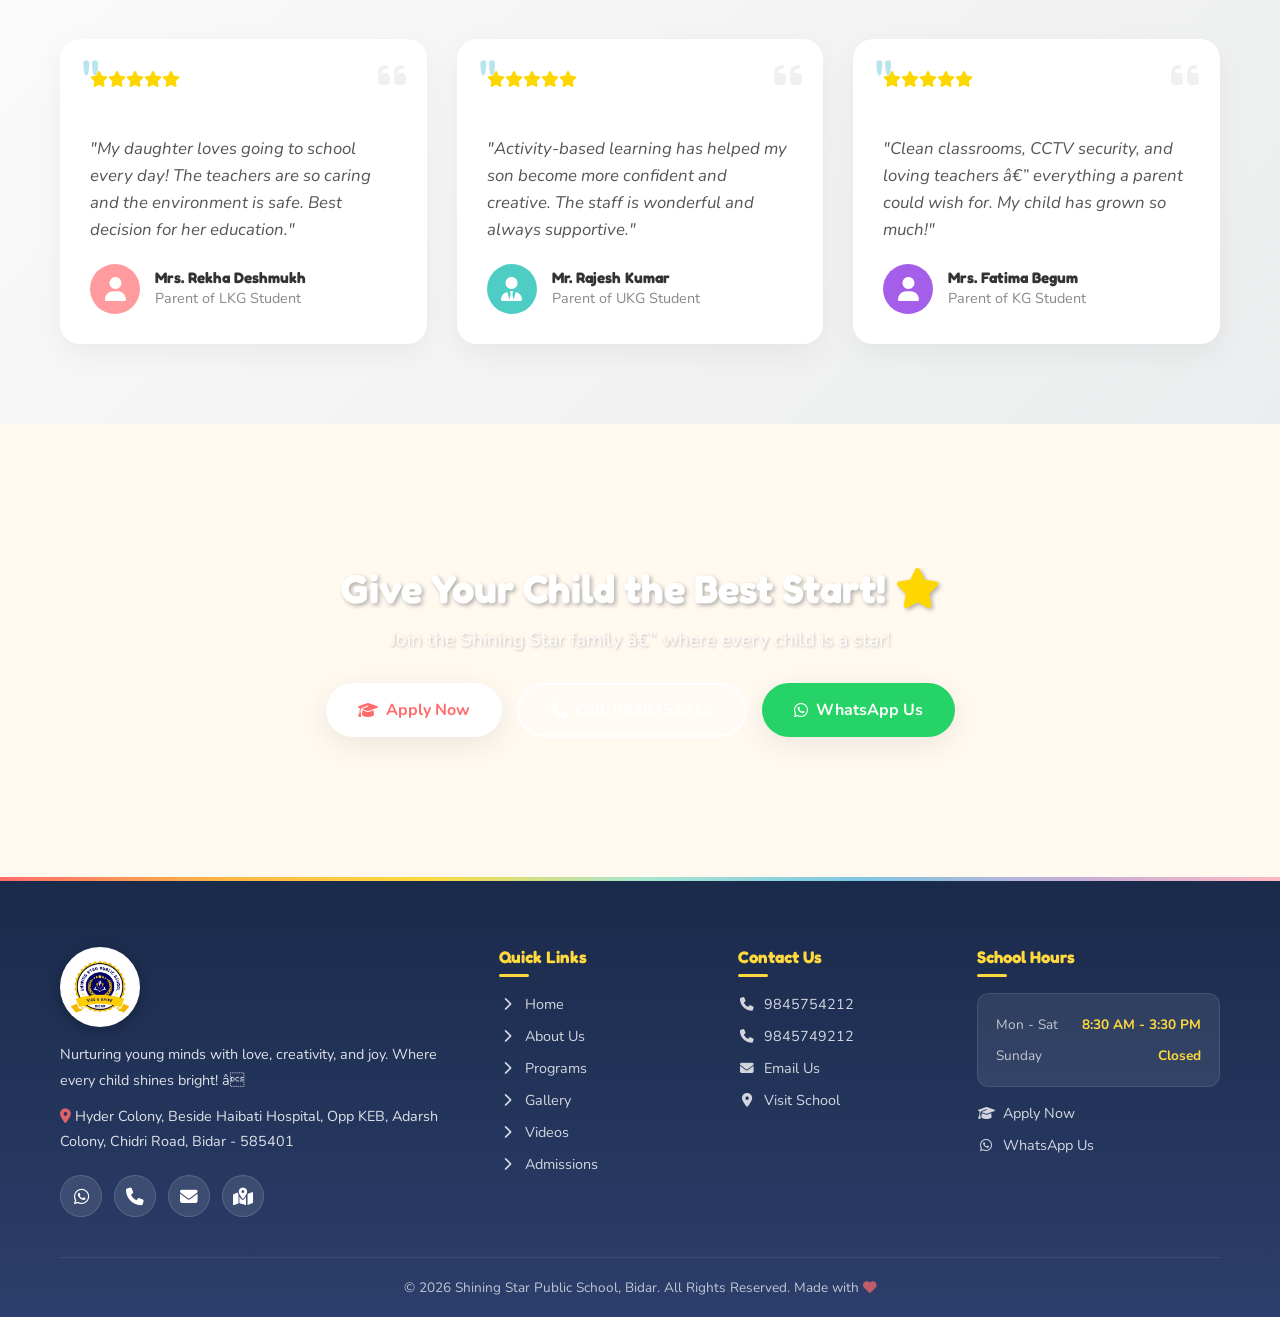
==== commit c8af49bd: "fix: resolve character encoding issues across site templates and add new image assets" ====
--- a/index.html
+++ b/index.html
@@ -1,4 +1,4 @@
-<!DOCTYPE html>
+﻿<!DOCTYPE html>
 <html lang="en">
 
 <head>
@@ -108,33 +108,33 @@
     <section class="section" id="features">
         <div class="container">
             <div class="section-title fade-up">
-                <h2>Why Choose Us? 🌈</h2>
+                <h2>Why Choose Us? ðŸŒˆ</h2>
                 <div class="rainbow-divider"></div>
                 <p>We create a loving environment where children grow, learn & play</p>
             </div>
             <div class="features-grid">
                 <div class="feature-card fade-up">
-                    <div class="feature-icon">🛡️</div>
+                    <div class="feature-icon">ðŸ›¡ï¸</div>
                     <h3>Safe Campus</h3>
                     <p>CCTV monitored, secure entry, child-safe environment</p>
                 </div>
                 <div class="feature-card fade-up">
-                    <div class="feature-icon">💖</div>
+                    <div class="feature-icon">ðŸ’–</div>
                     <h3>Caring Teachers</h3>
                     <p>Experienced, warm & dedicated teachers who love children</p>
                 </div>
                 <div class="feature-card fade-up">
-                    <div class="feature-icon">📚</div>
+                    <div class="feature-icon">ðŸ“š</div>
                     <h3>Smart Learning</h3>
                     <p>Activity-based, interactive & modern teaching methods</p>
                 </div>
                 <div class="feature-card fade-up">
-                    <div class="feature-icon">🎨</div>
+                    <div class="feature-icon">ðŸŽ¨</div>
                     <h3>Fun Activities</h3>
                     <p>Art, dance, music, storytelling & creative play daily</p>
                 </div>
                 <div class="feature-card fade-up">
-                    <div class="feature-icon">✨</div>
+                    <div class="feature-icon">âœ¨</div>
                     <h3>Hygienic Classrooms</h3>
                     <p>Clean, bright & colorful classrooms designed for kids</p>
                 </div>
@@ -148,7 +148,7 @@
     <section class="section" id="programs-preview">
         <div class="container">
             <div class="section-title fade-up">
-                <h2>Our Programs 📖</h2>
+                <h2>Our Programs ðŸ“–</h2>
                 <div class="rainbow-divider"></div>
                 <p>Age-appropriate learning designed with love</p>
             </div>
@@ -207,7 +207,7 @@
                 </div>
             </div>
             <div style="text-align:center;margin-top:30px"><a href="programs.html" class="btn btn-primary">View All
-                    Programs →</a></div>
+                    Programs â†’</a></div>
         </div>
     </section>
 
@@ -364,7 +364,7 @@
                             class="fa-solid fa-star"></i><i class="fa-solid fa-star"></i></div>
                     <p
                         style="font-size: 1.05rem; font-style: italic; color: #555; line-height: 1.6; margin-bottom: 20px;">
-                        "Clean classrooms, CCTV security, and loving teachers — everything a parent could wish for. My
+                        "Clean classrooms, CCTV security, and loving teachers â€” everything a parent could wish for. My
                         child has grown so much!"</p>
                     <div class="testimonial-author" style="display: flex; align-items: center; gap: 15px;">
                         <div class="testimonial-avatar"
@@ -386,10 +386,10 @@
         <button class="lightbox-close" id="lightboxClose">&times;</button>
         <div class="lightbox-content">
             <button class="lightbox-nav lightbox-prev" id="lightboxPrev"
-                style="position:absolute; left:20px; top:50%; transform:translateY(-50%); background:none; border:none; color:white; font-size:2.5rem; cursor:pointer; z-index:2001;">❮</button>
+                style="position:absolute; left:20px; top:50%; transform:translateY(-50%); background:none; border:none; color:white; font-size:2.5rem; cursor:pointer; z-index:2001;">â®</button>
             <img id="lightboxImg" src="" alt="Gallery Image">
             <button class="lightbox-nav lightbox-next" id="lightboxNext"
-                style="position:absolute; right:20px; top:50%; transform:translateY(-50%); background:none; border:none; color:white; font-size:2.5rem; cursor:pointer; z-index:2001;">❯</button>
+                style="position:absolute; right:20px; top:50%; transform:translateY(-50%); background:none; border:none; color:white; font-size:2.5rem; cursor:pointer; z-index:2001;">â¯</button>
             <p class="lightbox-caption" id="lightboxCaption" style="font-weight:bold; margin-top:10px;"></p>
         </div>
     </div>
@@ -401,7 +401,7 @@
             <h2 style="font-size: 2.5rem; text-shadow: 2px 2px 4px rgba(0,0,0,0.3); margin-bottom: 15px; color: white;">
                 Give Your Child the Best Start! <i class="fa-solid fa-star" style="color: #FFD700;"></i></h2>
             <p style="font-size: 1.2rem; margin-bottom: 30px; text-shadow: 1px 1px 3px rgba(0,0,0,0.3);">Join the
-                Shining Star family — where every child is a star!</p>
+                Shining Star family â€” where every child is a star!</p>
             <div class="cta-buttons" style="display: flex; justify-content: center; gap: 15px; flex-wrap: wrap;">
                 <a href="admissions.html" class="btn btn-white" style="background: white; color: #FF6B6B;"><i
                         class="fa-solid fa-graduation-cap"></i> Apply Now</a>
@@ -421,7 +421,7 @@
                 <div class="footer-about">
                     <img src="assets/images/logo.png" alt="Shining Star Logo"
                         style="height: 80px; margin-bottom: 15px; background: white; border-radius: 50%; padding: 5px; box-shadow: 0 4px 15px rgba(0,0,0,0.25);">
-                    <p>Nurturing young minds with love, creativity, and joy. Where every child shines bright! ⭐</p>
+                    <p>Nurturing young minds with love, creativity, and joy. Where every child shines bright! â­</p>
                     <p style="margin-top:10px"><i class="fa-solid fa-location-dot" style="color: #FF6B6B;"></i> Hyder
                         Colony, Beside Haibati Hospital, Opp KEB, Adarsh Colony, Chidri Road, Bidar - 585401</p>
                     <div class="footer-social">
@@ -429,7 +429,7 @@
                                 class="fa-brands fa-whatsapp"></i></a>
                         <a href="tel:9845754212" class="social-phone" title="Call Us"><i
                                 class="fa-solid fa-phone"></i></a>
-                        <a href="mailto:shiningstarsschoolbidar@gmail.com" class="social-email" title="Email"><i
+                        <a href="mailto:shiningstarschoolbidar@gmail.com" class="social-email" title="Email"><i
                                 class="fa-solid fa-envelope"></i></a>
                         <a href="https://maps.app.goo.gl/e3rBNYEC74BwEja27" target="_blank" class="social-map"
                             title="Directions"><i class="fa-solid fa-map-location-dot"></i></a>
@@ -451,7 +451,7 @@
                     <ul>
                         <li><a href="tel:9845754212"><i class="fa-solid fa-phone"></i> 9845754212</a></li>
                         <li><a href="tel:9845749212"><i class="fa-solid fa-phone"></i> 9845749212</a></li>
-                        <li><a href="mailto:shiningstarsschoolbidar@gmail.com"><i class="fa-solid fa-envelope"></i>
+                        <li><a href="mailto:shiningstarschoolbidar@gmail.com"><i class="fa-solid fa-envelope"></i>
                                 Email Us</a></li>
                         <li><a href="contact.html"><i class="fa-solid fa-location-dot"></i> Visit School</a></li>
                     </ul>
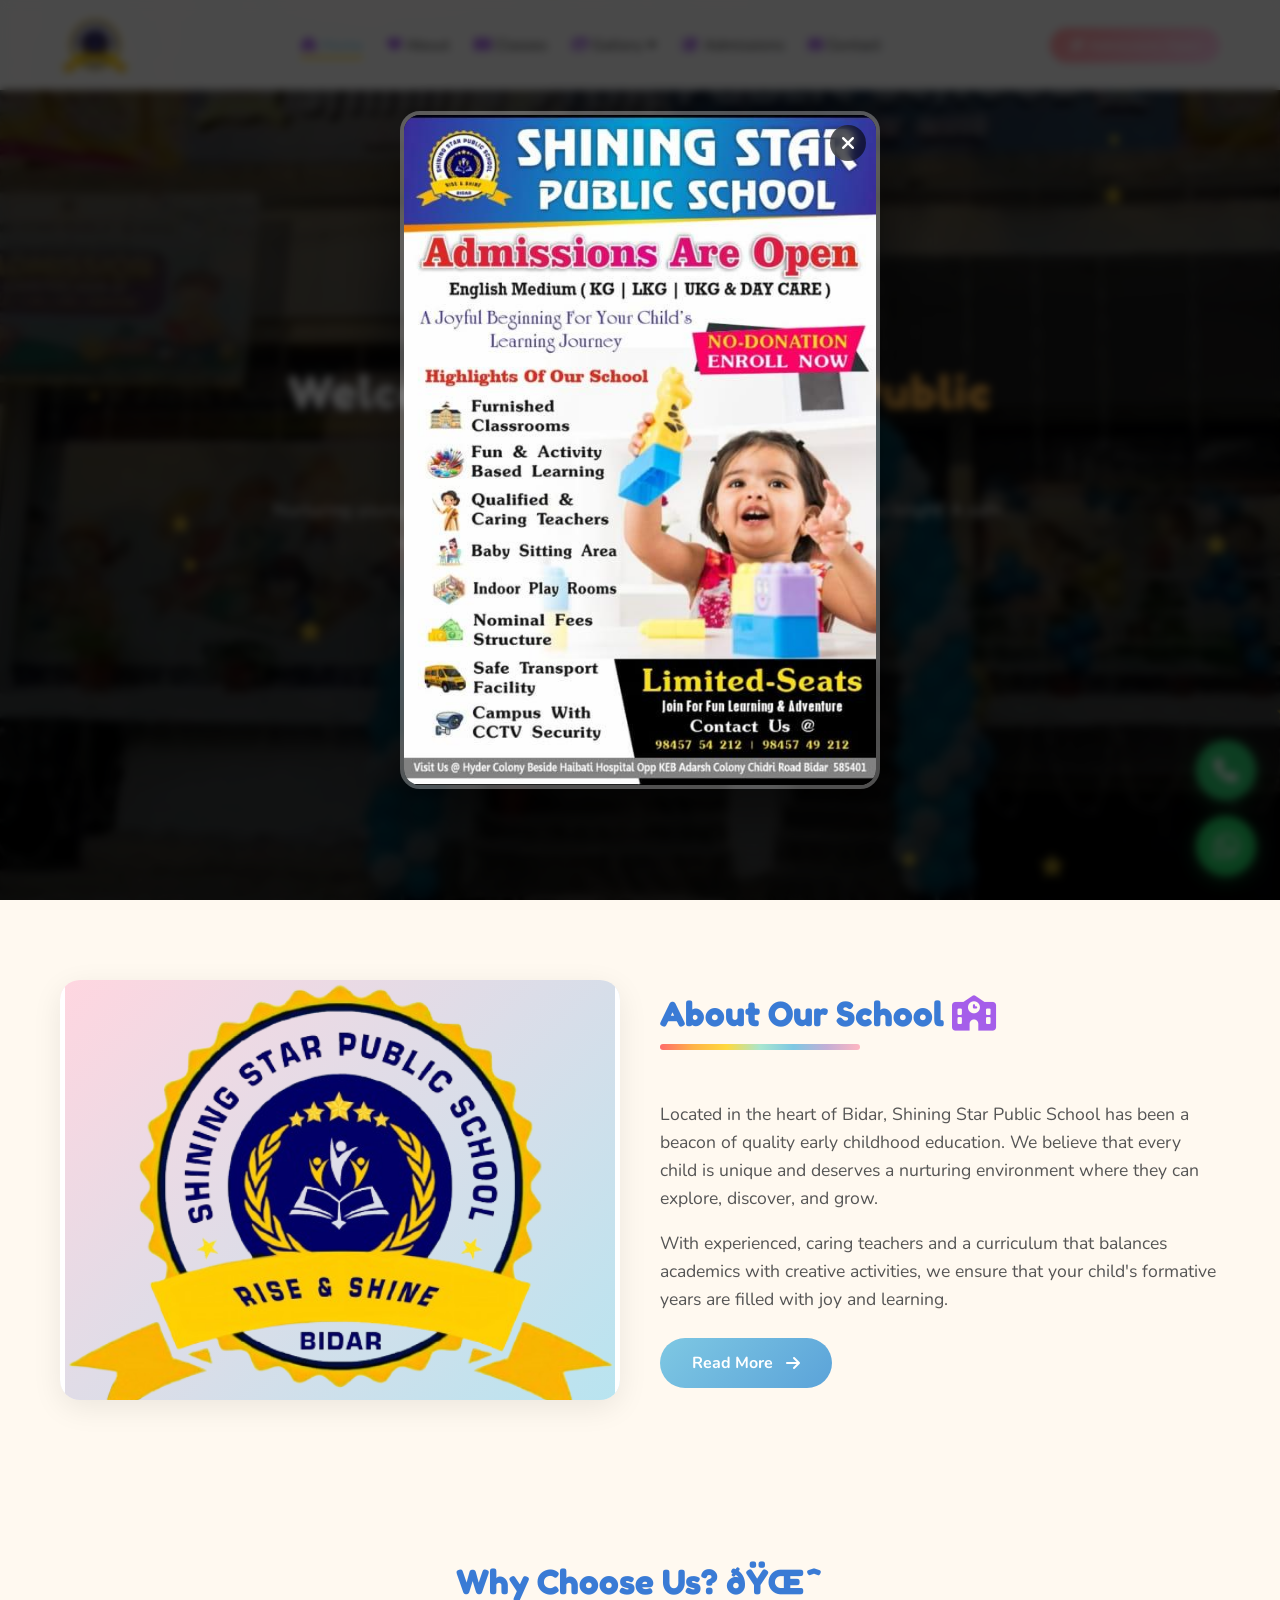
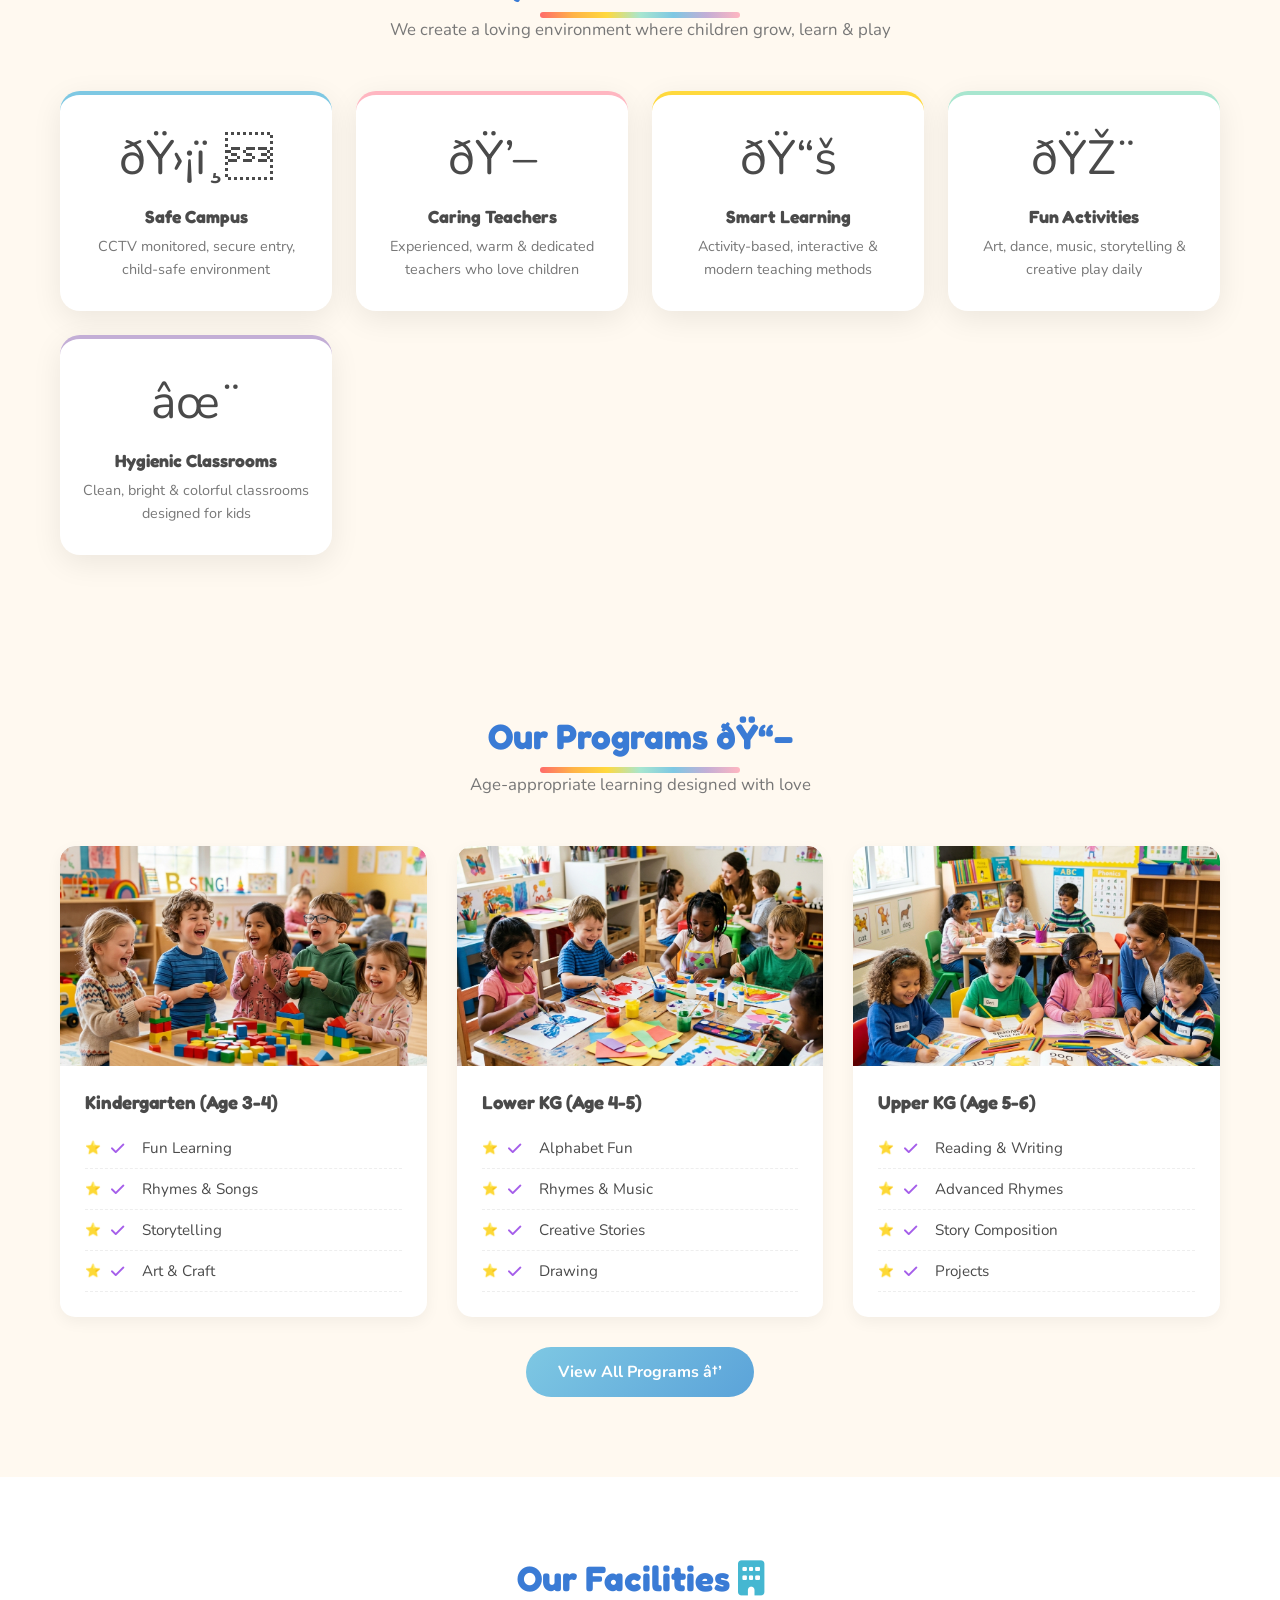
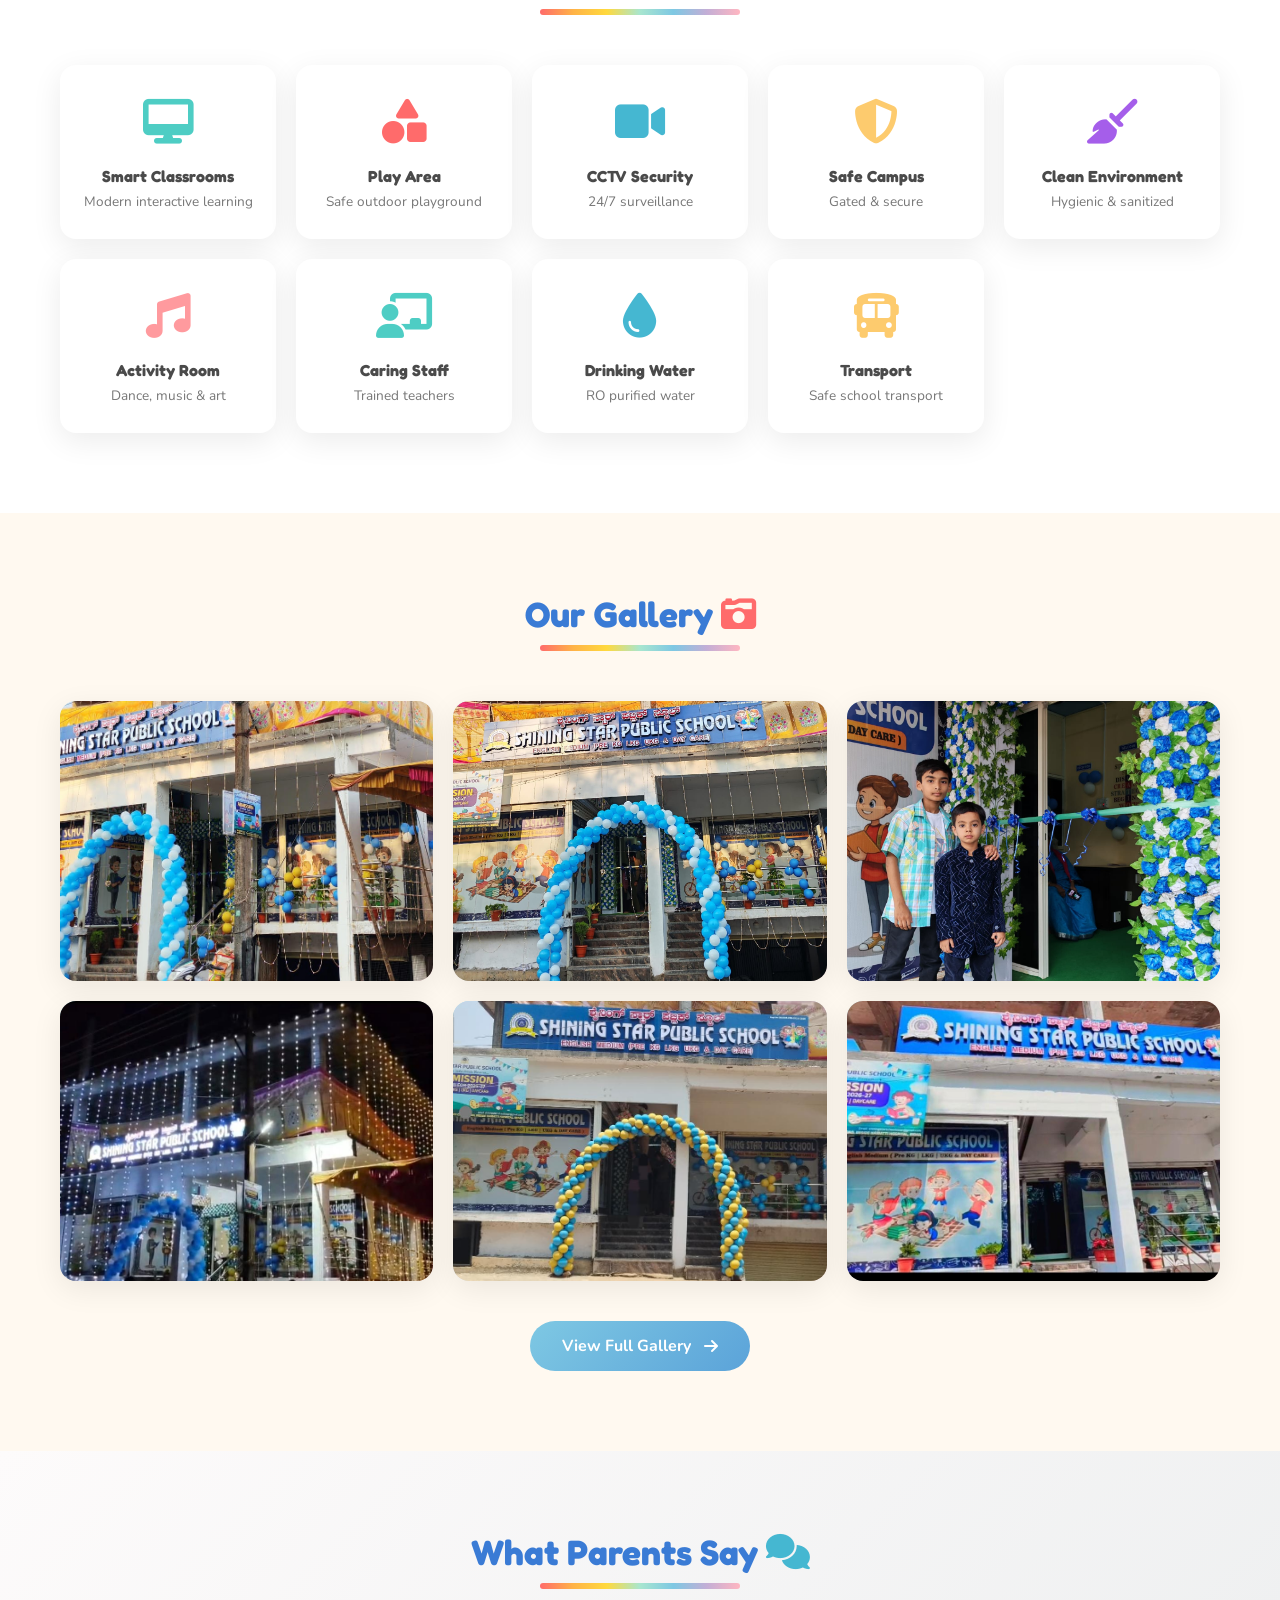
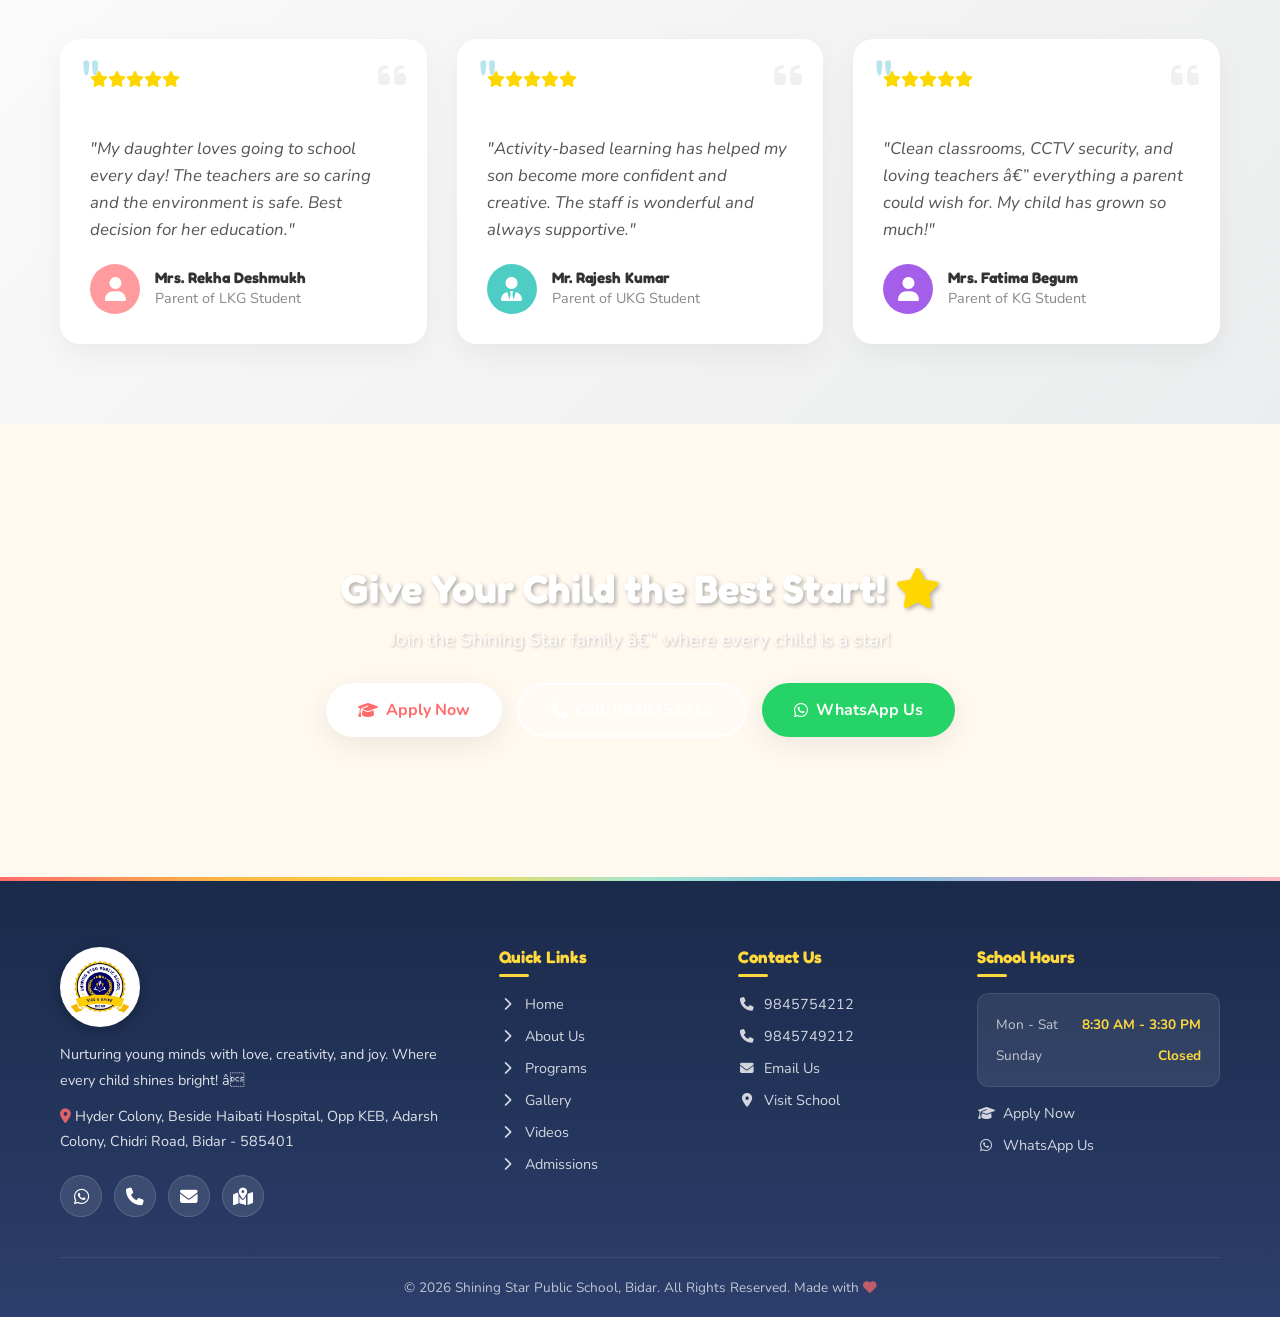
==== commit c6389357: "added tha president section and teacher section with text" ====
--- a/index.html
+++ b/index.html
@@ -58,9 +58,11 @@
         <div class="container hero-content"
             style="display: flex; flex-direction: column; align-items: center; justify-content: center; min-height: 70vh; text-align: center; max-width: 800px; margin: 0 auto; padding: 100px 20px;">
             <div class="hero-text" style="color: white; text-align: center;">
-                <h1 style="font-family: 'Fredoka', sans-serif; font-weight: 900; line-height: 1.2; letter-spacing: 1px; color: #ffffff; text-shadow: 2px 2px 4px rgba(0,0,0,0.5);">
+                <h1
+                    style="font-family: 'Fredoka', sans-serif; font-weight: 900; line-height: 1.2; letter-spacing: 1px; color: #ffffff; text-shadow: 2px 2px 4px rgba(0,0,0,0.5);">
                     Welcome to <span style="color: #FFB347;">Shining Star Public</span><br>
-                    School <i class="fa-solid fa-star" style="color: #FFD700; text-shadow: 1px 1px 3px rgba(0,0,0,0.3);"></i>
+                    School <i class="fa-solid fa-star"
+                        style="color: #FFD700; text-shadow: 1px 1px 3px rgba(0,0,0,0.3);"></i>
                 </h1>
                 <p style="color: #f0f0f0; text-shadow: 1px 1px 3px rgba(0,0,0,0.4);">Nurturing young
                     minds with love, creativity & joy. Where every child shines bright! A safe, warm & colorful learning
@@ -485,7 +487,7 @@
         <div class="admission-popup-box">
             <button class="admission-popup-close" id="admissionPopupClose"><i class="fa-solid fa-xmark"></i></button>
             <a href="admissions.html">
-                <img src="assets/images/gallery/Admission pallet.jpeg"
+                <img src="assets/images/school images/WhatsApp Image 2026-05-16 at 8.03.12 PM.jpeg"
                     alt="Admissions Open - Shining Star Public School Bidar">
             </a>
         </div>
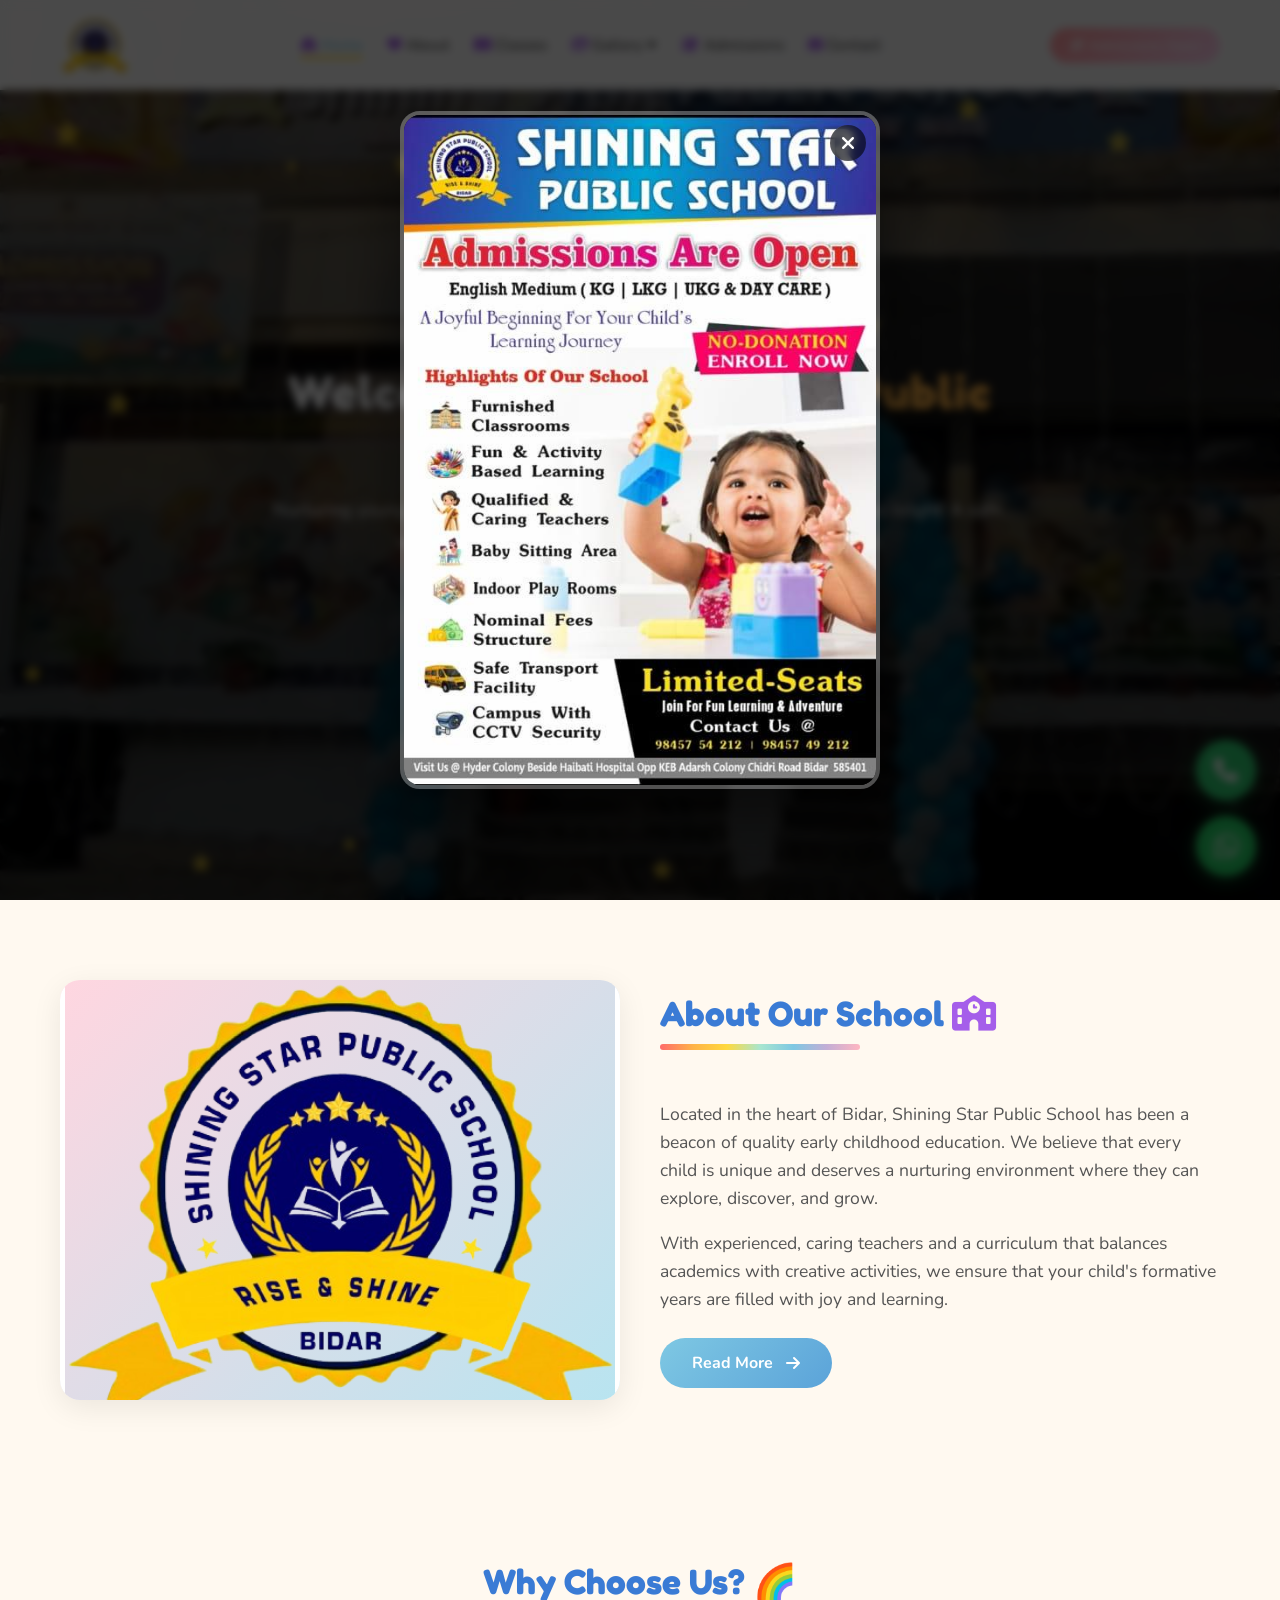
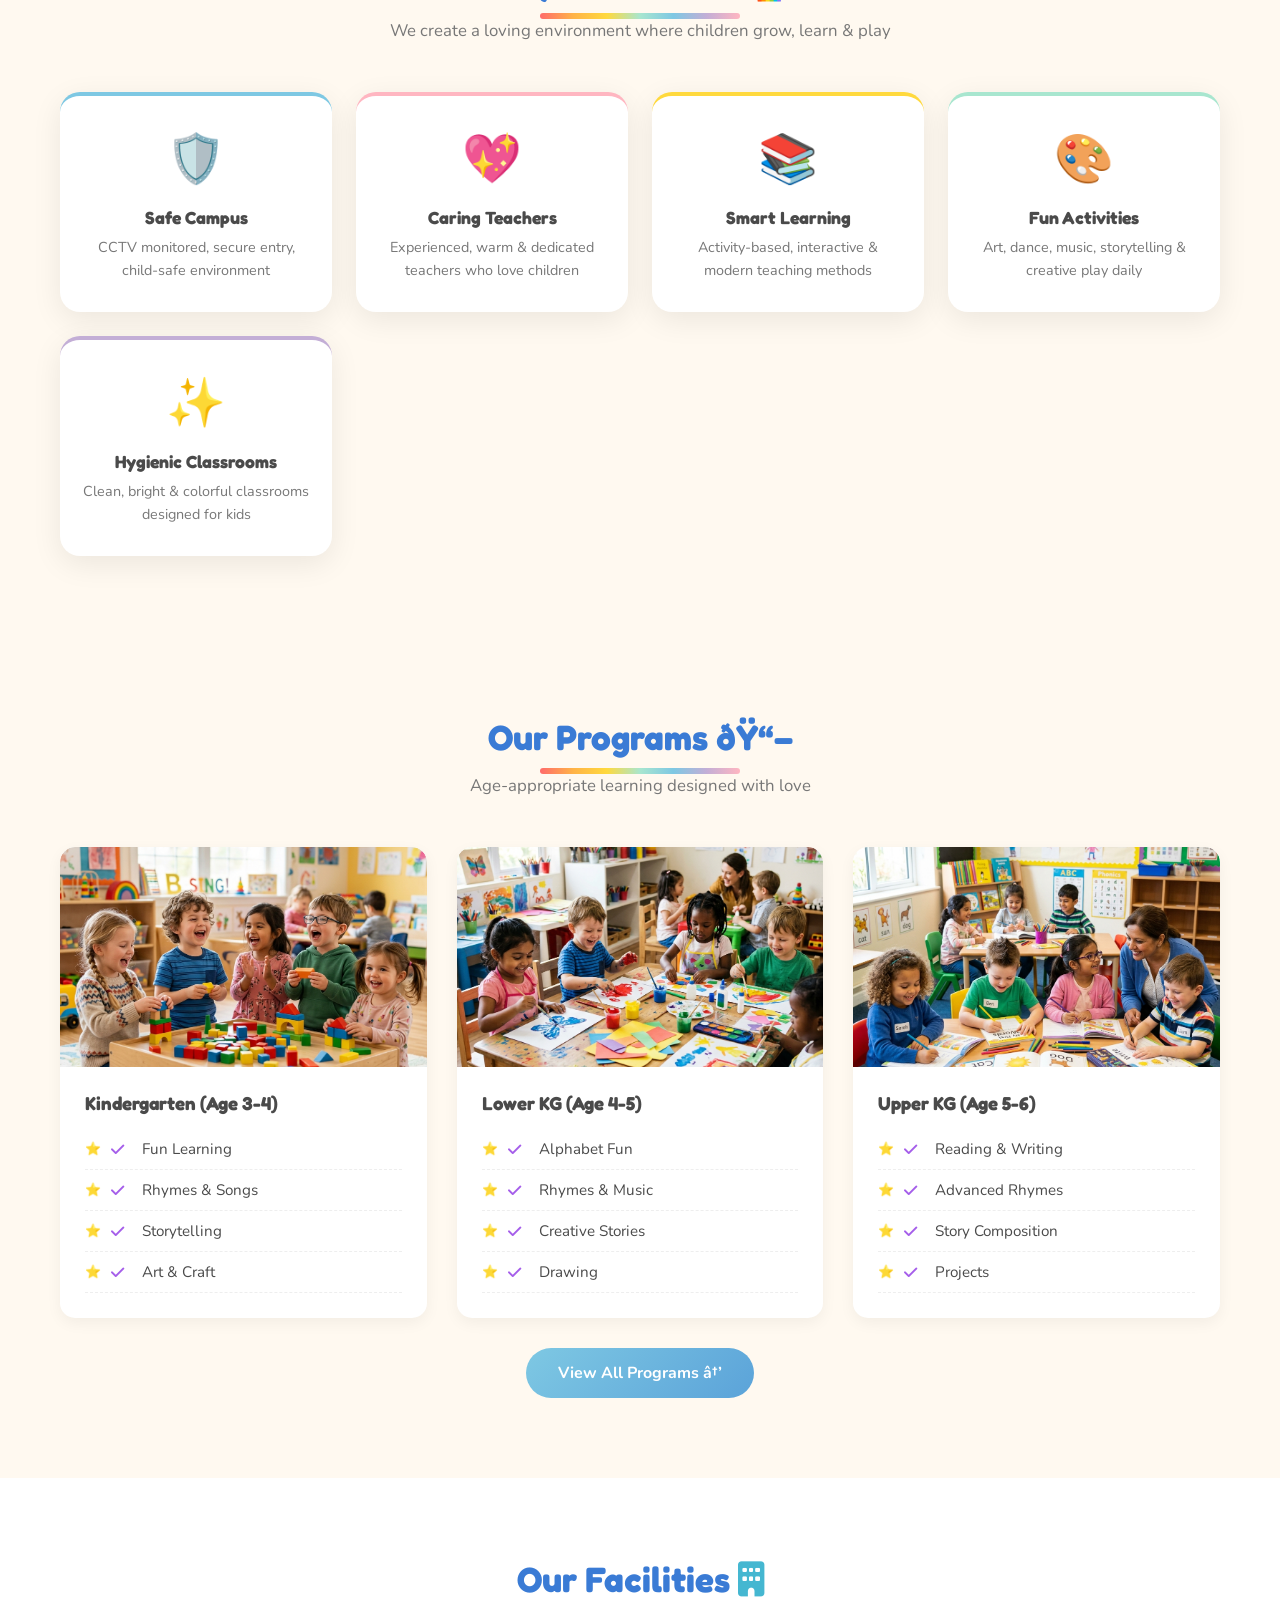
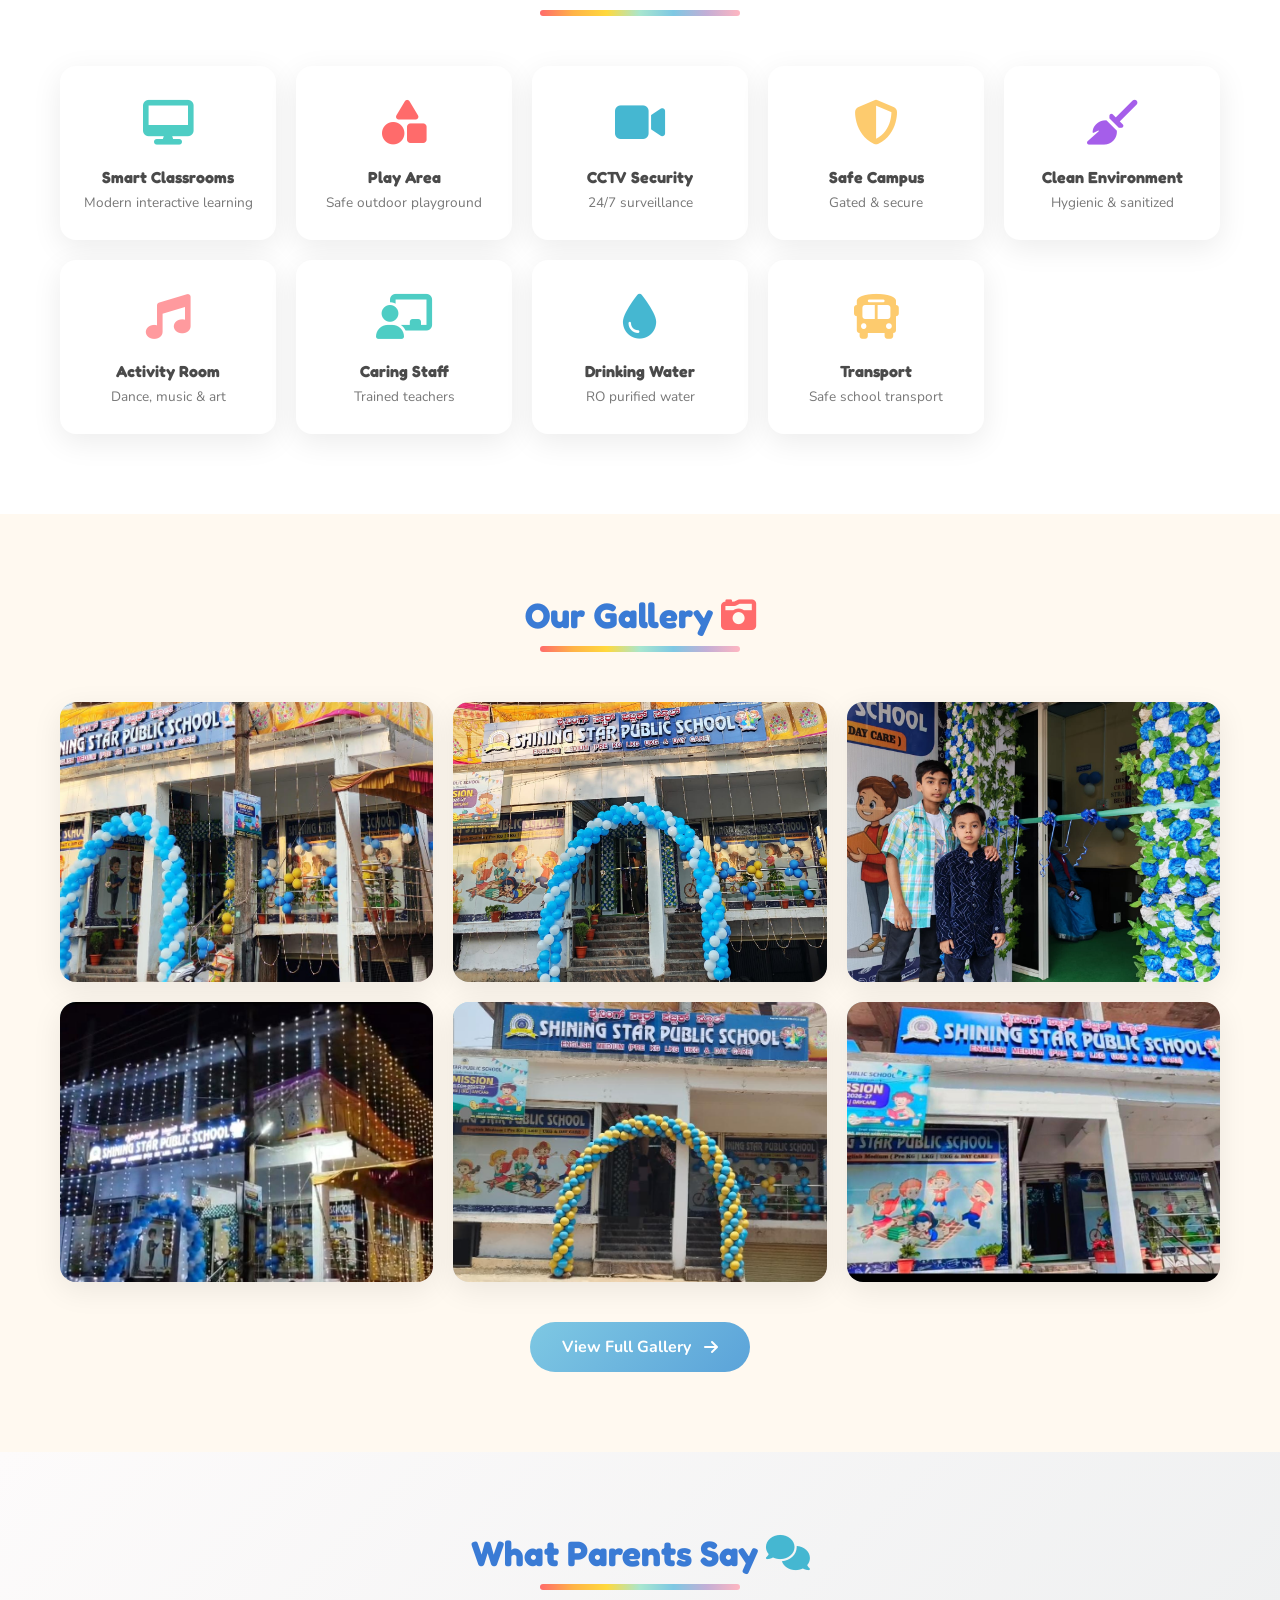
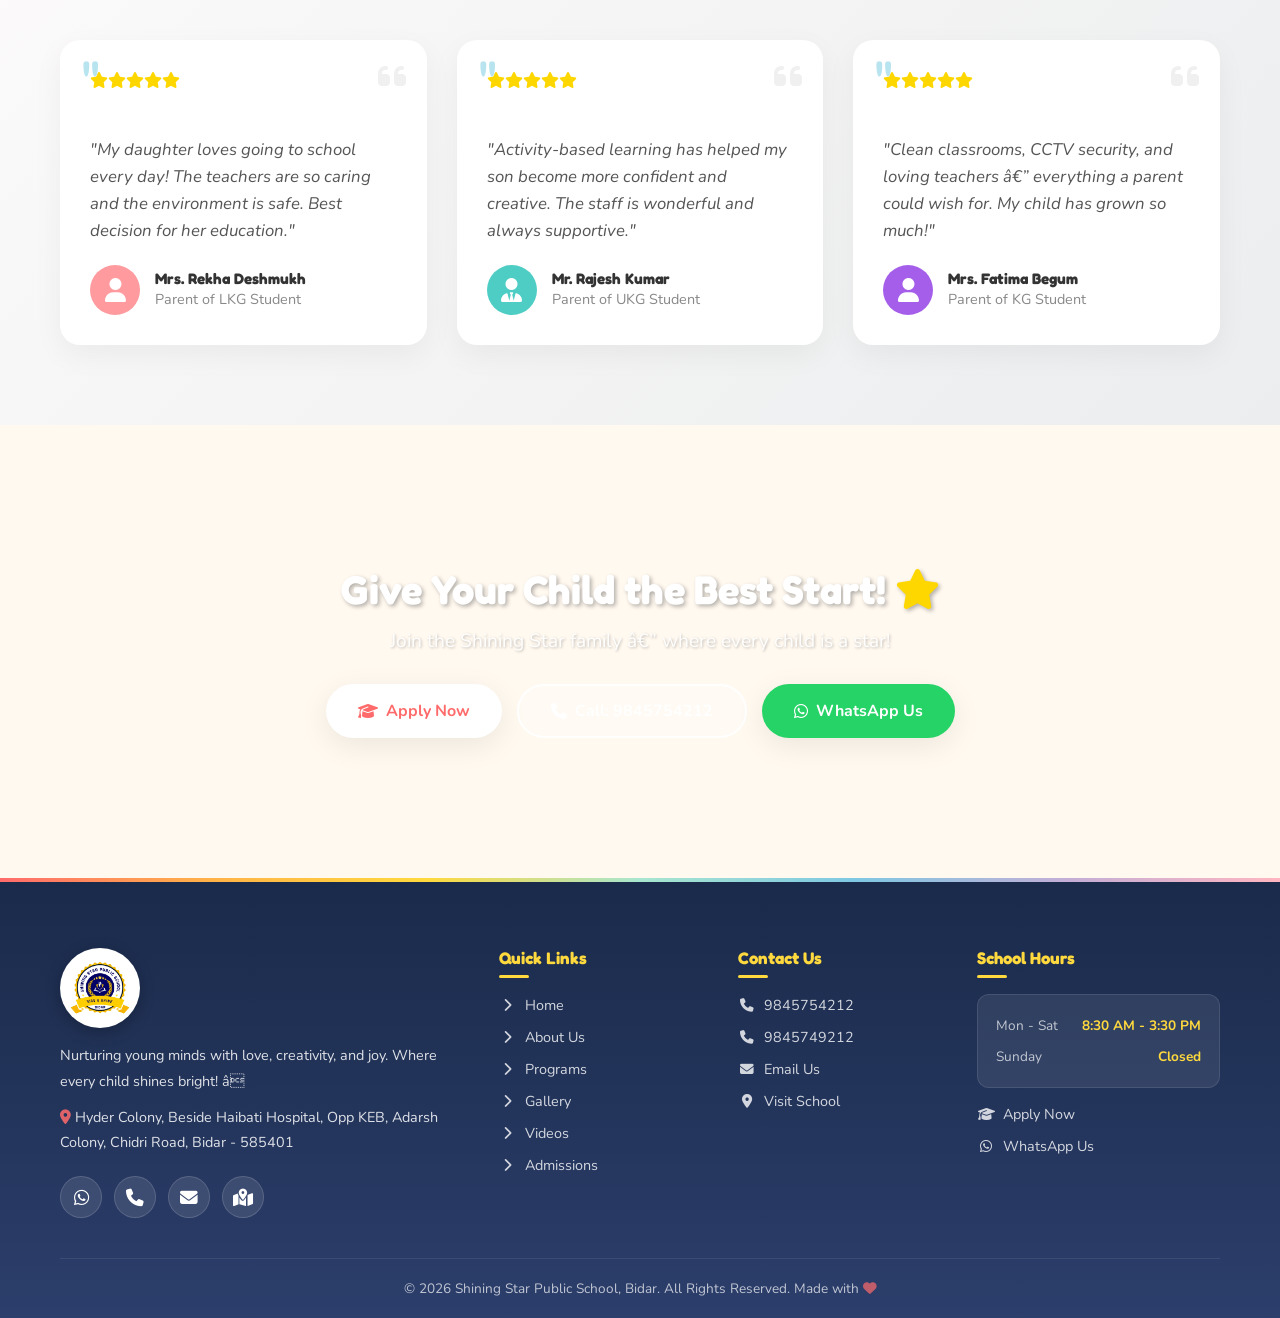
==== commit ca0900a1: "icons fixed" ====
--- a/index.html
+++ b/index.html
@@ -1,4 +1,4 @@
-﻿<!DOCTYPE html>
+<!DOCTYPE html>
 <html lang="en">
 
 <head>
@@ -110,33 +110,33 @@
     <section class="section" id="features">
         <div class="container">
             <div class="section-title fade-up">
-                <h2>Why Choose Us? ðŸŒˆ</h2>
+                <h2>Why Choose Us? &#x1F308;</h2>
                 <div class="rainbow-divider"></div>
                 <p>We create a loving environment where children grow, learn & play</p>
             </div>
             <div class="features-grid">
                 <div class="feature-card fade-up">
-                    <div class="feature-icon">ðŸ›¡ï¸</div>
+                    <div class="feature-icon">&#x1F6E1;&#xFE0F;</div>
                     <h3>Safe Campus</h3>
                     <p>CCTV monitored, secure entry, child-safe environment</p>
                 </div>
                 <div class="feature-card fade-up">
-                    <div class="feature-icon">ðŸ’–</div>
+                    <div class="feature-icon">&#x1F496;</div>
                     <h3>Caring Teachers</h3>
                     <p>Experienced, warm & dedicated teachers who love children</p>
                 </div>
                 <div class="feature-card fade-up">
-                    <div class="feature-icon">ðŸ“š</div>
+                    <div class="feature-icon">&#x1F4DA;</div>
                     <h3>Smart Learning</h3>
                     <p>Activity-based, interactive & modern teaching methods</p>
                 </div>
                 <div class="feature-card fade-up">
-                    <div class="feature-icon">ðŸŽ¨</div>
+                    <div class="feature-icon">&#x1F3A8;</div>
                     <h3>Fun Activities</h3>
                     <p>Art, dance, music, storytelling & creative play daily</p>
                 </div>
                 <div class="feature-card fade-up">
-                    <div class="feature-icon">âœ¨</div>
+                    <div class="feature-icon">&#x2728;</div>
                     <h3>Hygienic Classrooms</h3>
                     <p>Clean, bright & colorful classrooms designed for kids</p>
                 </div>
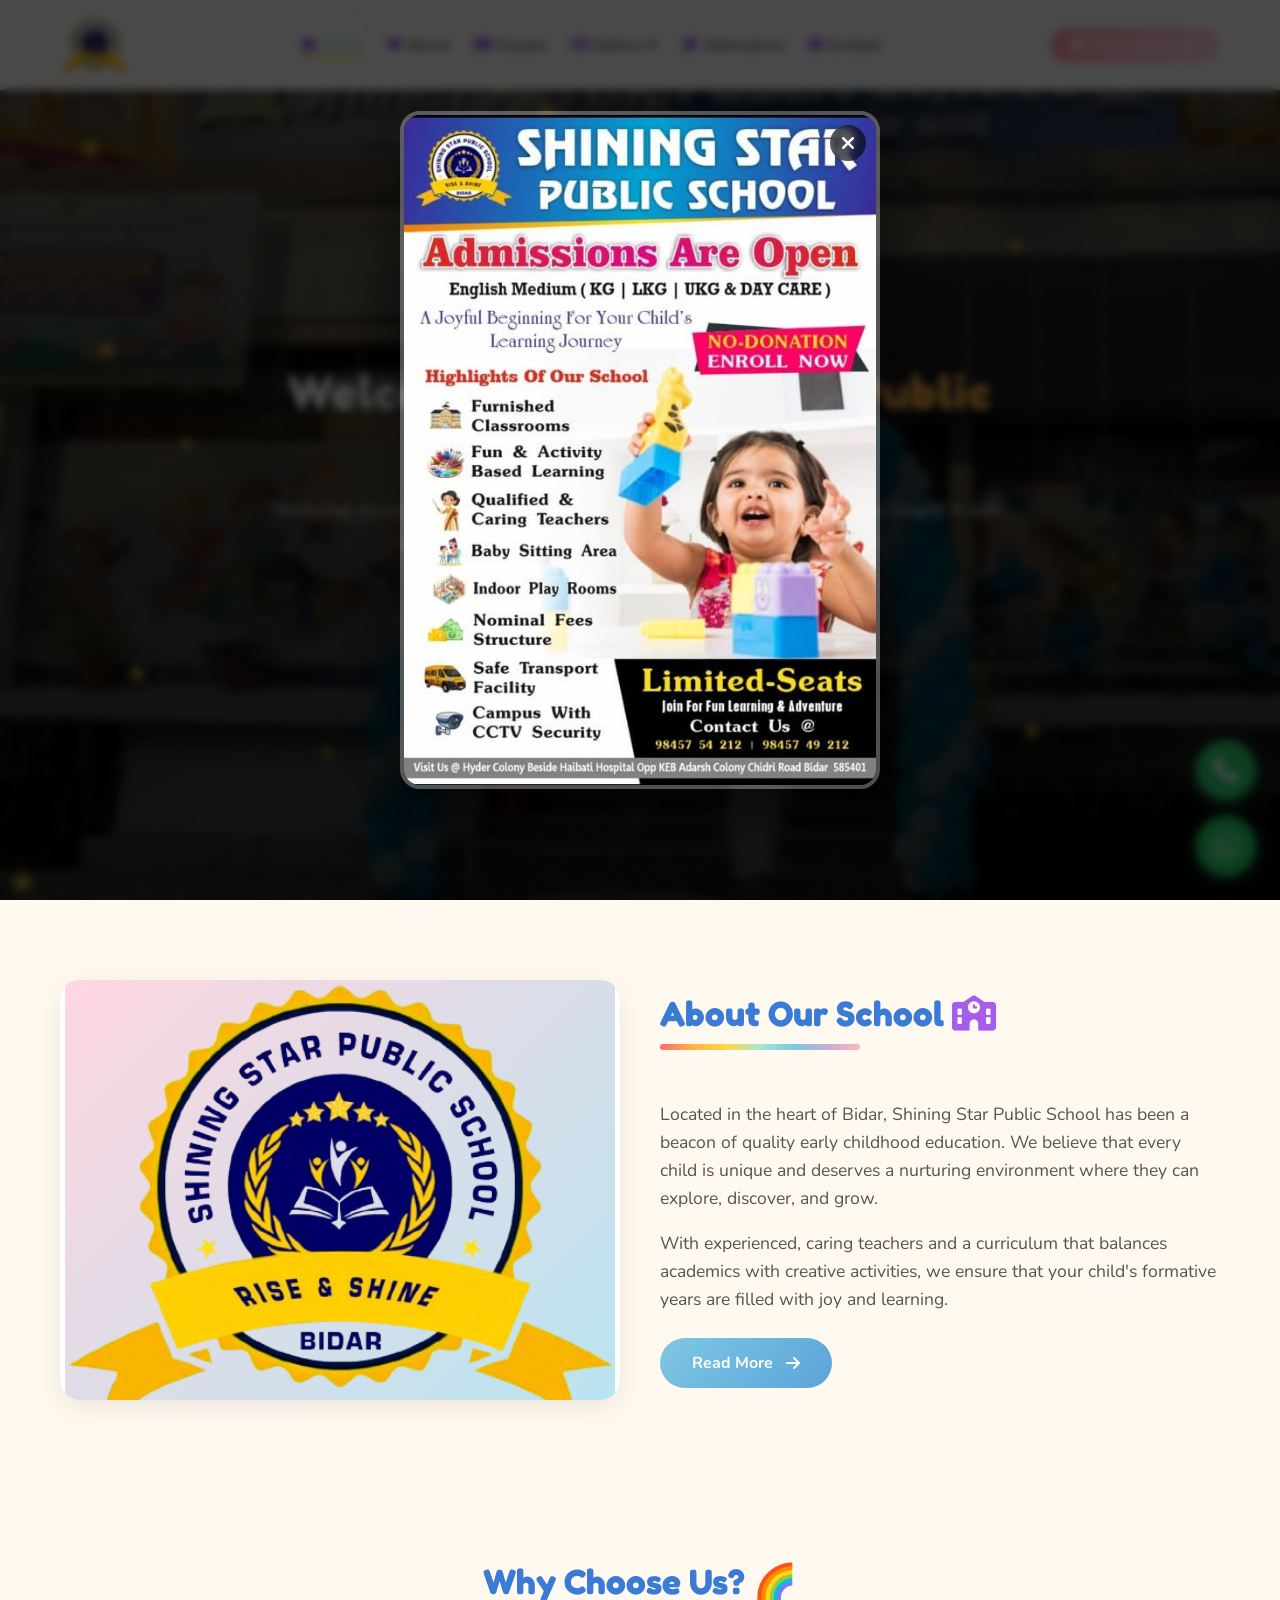
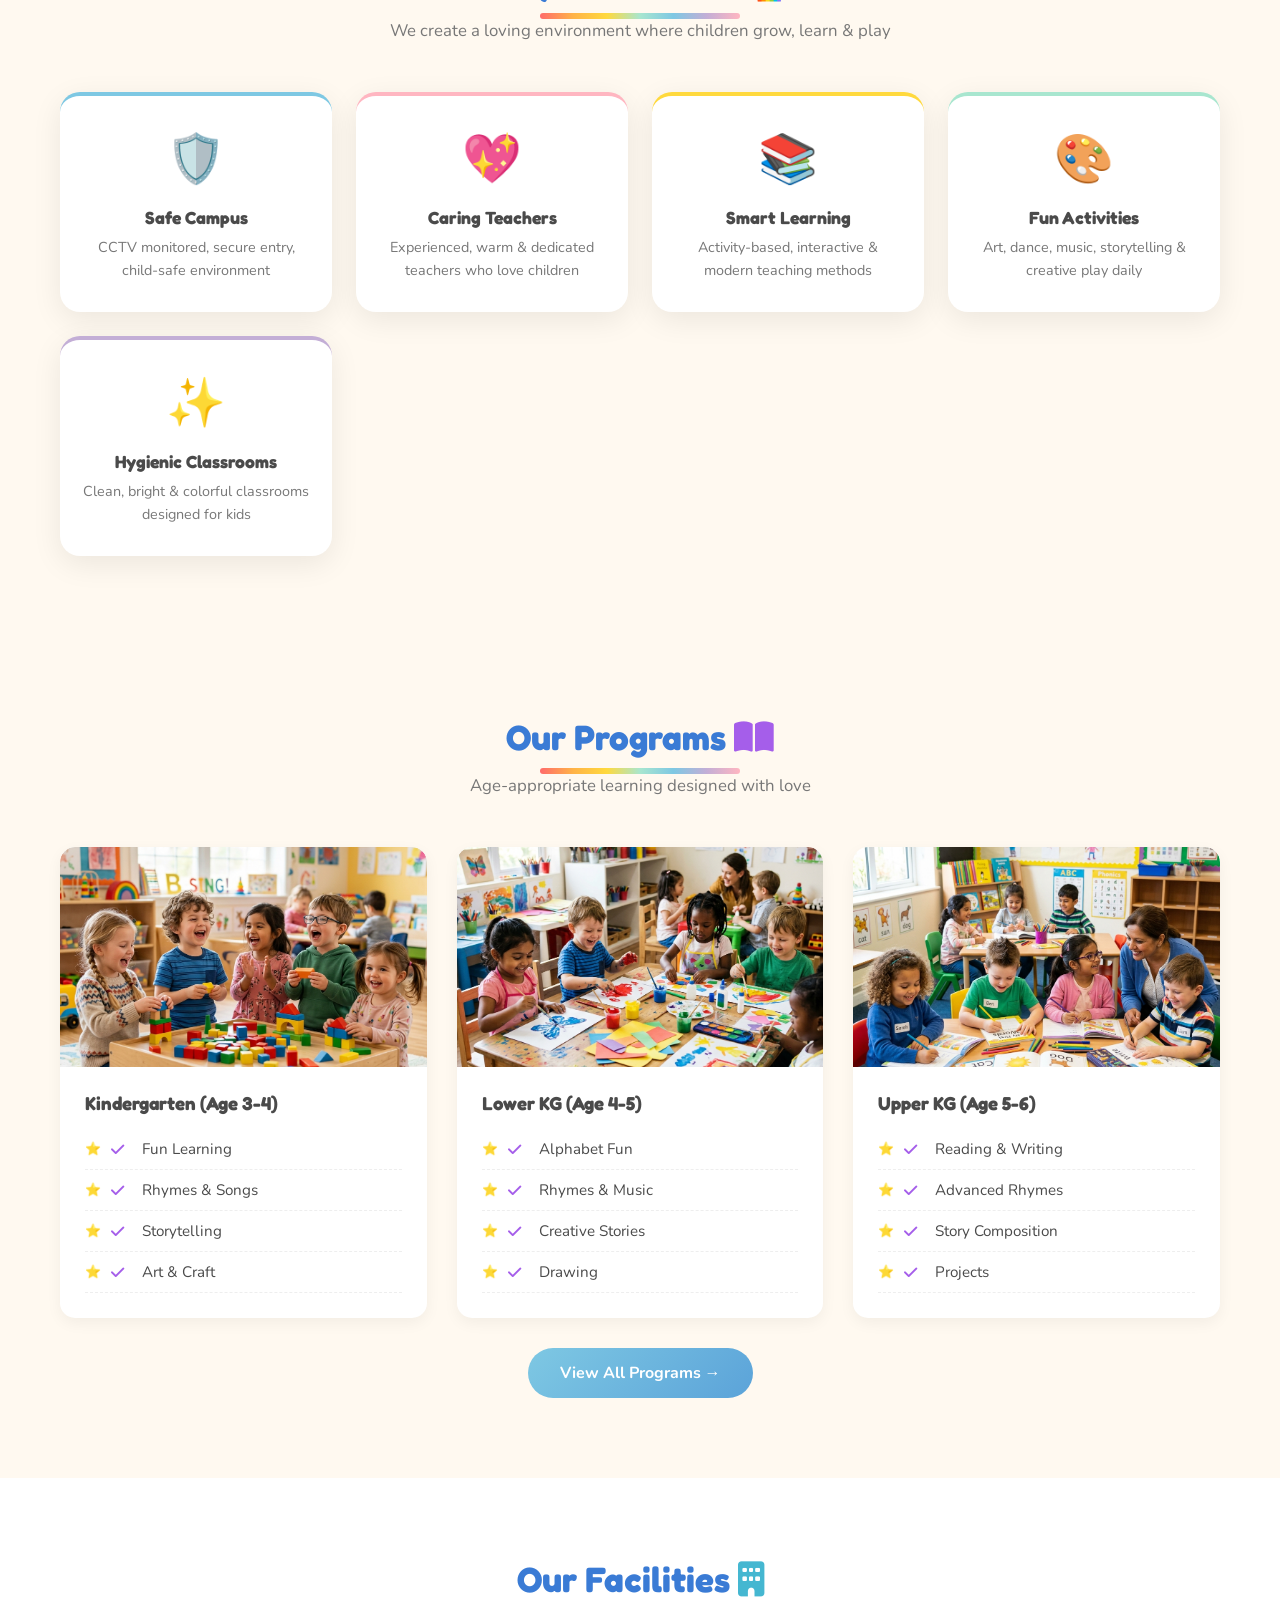
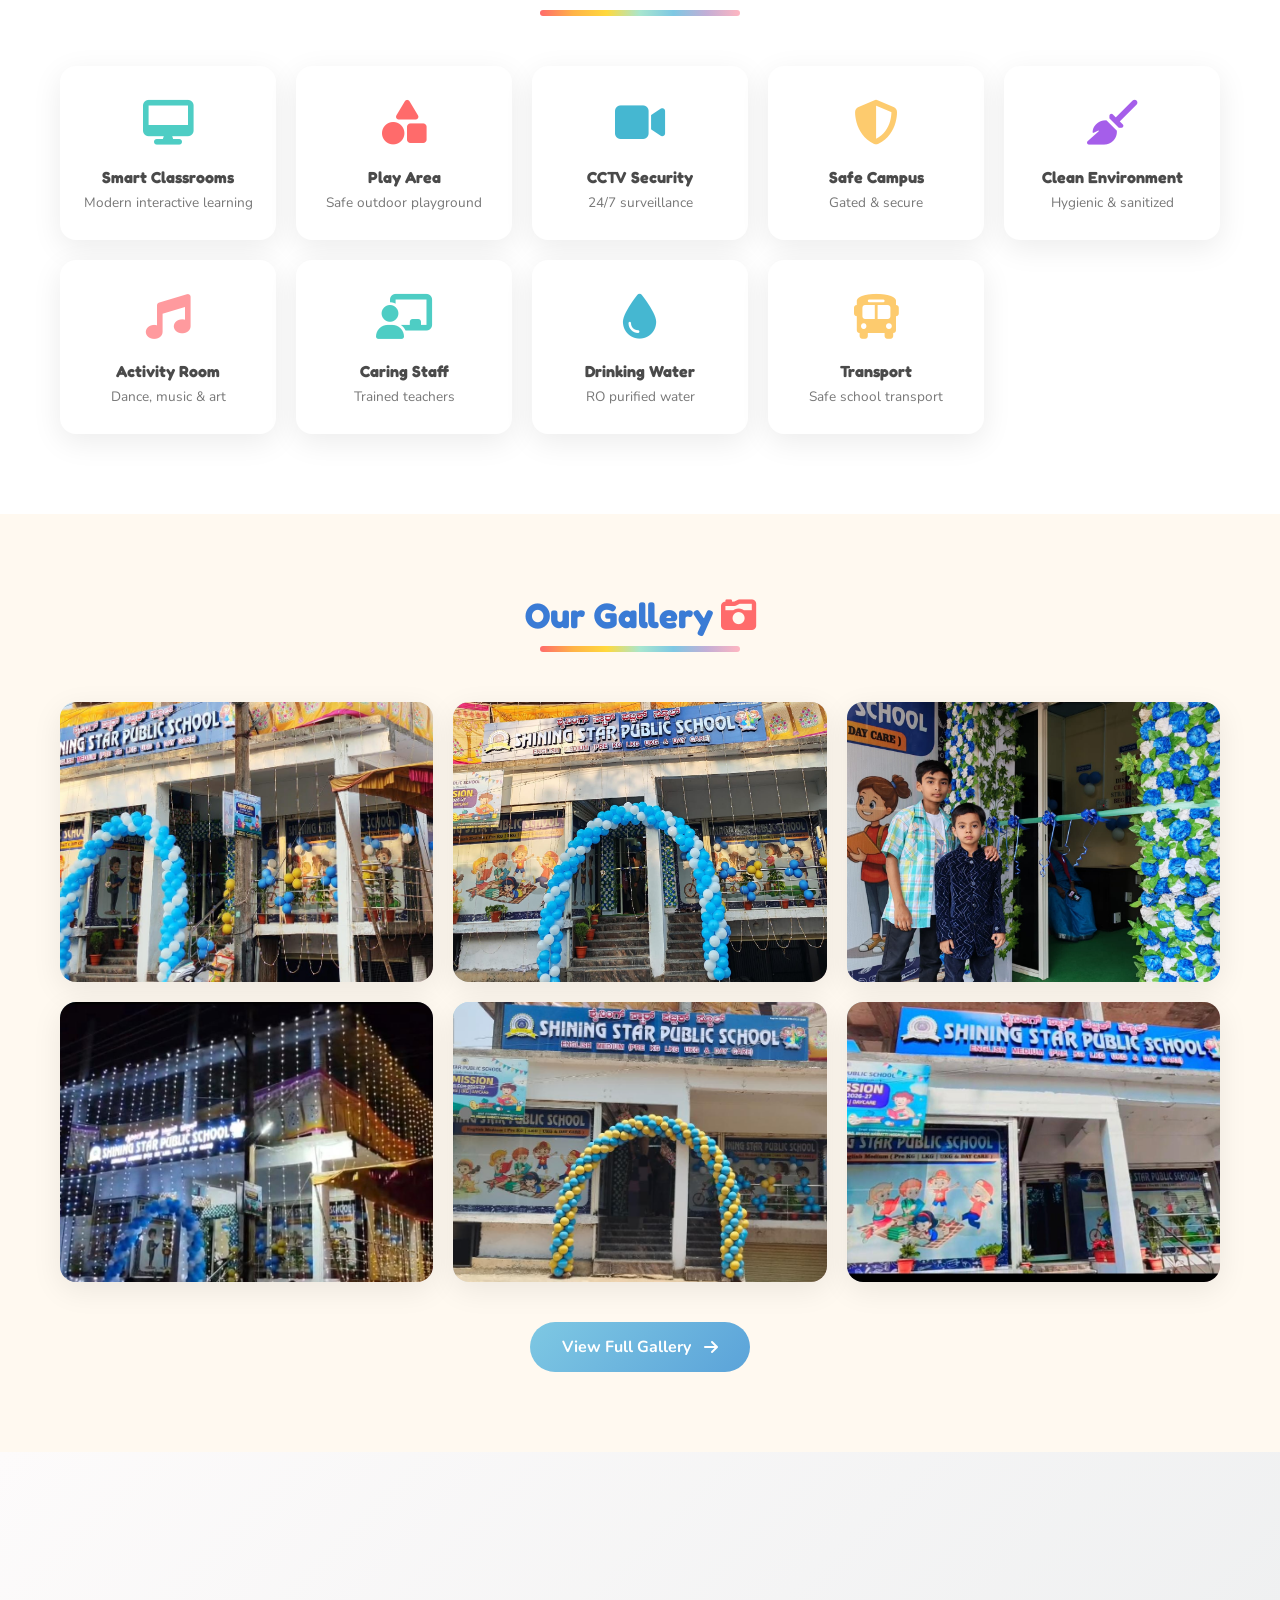
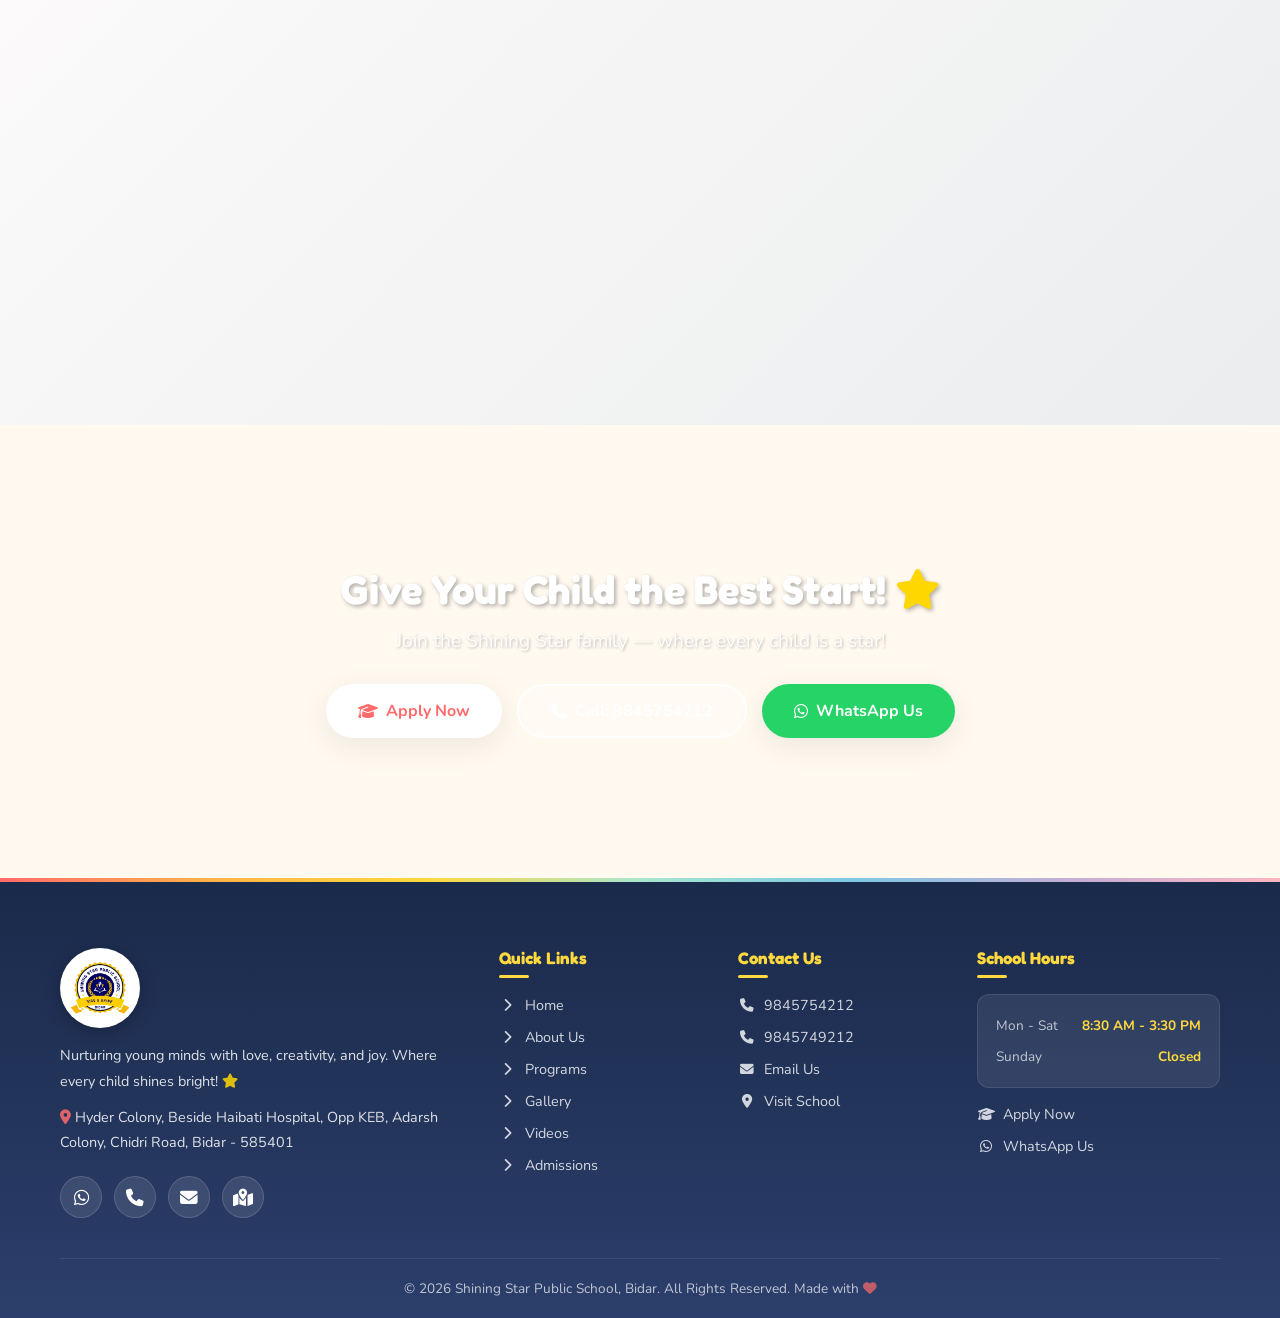
==== commit f47e8465: "added the teacher image" ====
--- a/index.html
+++ b/index.html
@@ -4,12 +4,123 @@
 <head>
     <meta charset="UTF-8">
     <meta name="viewport" content="width=device-width,initial-scale=1.0">
-    <title>Shining Star Public School, Bidar | Best Preschool KG LKG UKG</title>
+    <title>Shining Star Public School, Bidar | Best Preschool KG LKG UKG Near Chidri Road</title>
     <meta name="description"
-        content="Shining Star Public School Bidar - Best preschool for KG, LKG, UKG admissions near Chidri Road, Haibati Hospital. Safe campus, smart learning, caring teachers.">
+        content="Shining Star Public School Bidar – Top-rated preschool for KG, LKG & UKG admissions 2026-27. CCTV campus, smart classrooms, caring teachers near Chidri Road, Haibati Hospital. Call 9845754212.">
     <meta name="keywords"
-        content="best preschool in Bidar, KG school Bidar, LKG admissions Bidar, UKG school near Chidri Road, preschool near Haibati Hospital">
+        content="Shining Star Public School, Shining Star School Bidar, best preschool in Bidar, KG school Bidar, LKG admissions Bidar, UKG school near Chidri Road, preschool near Haibati Hospital, nursery school Bidar, kindergarten Bidar, play school Bidar, best school in Bidar, Bidar schools, pre primary school Bidar, day care Bidar, Shining Star Bidar admissions, preschool Hyder Colony Bidar, CBSE school Bidar, school near Adarsh Colony Bidar">
+    <meta name="robots" content="index, follow, max-snippet:-1, max-image-preview:large, max-video-preview:-1">
+    <meta name="author" content="Shining Star Public School, Bidar">
+    <meta name="theme-color" content="#A55EEA">
+    <link rel="canonical" href="https://shiningstarpublicschool.in/">
+
+    <!-- Open Graph / Facebook -->
+    <meta property="og:type" content="website">
+    <meta property="og:site_name" content="Shining Star Public School, Bidar">
+    <meta property="og:title" content="Shining Star Public School, Bidar | Best Preschool KG LKG UKG">
+    <meta property="og:description" content="Top-rated preschool in Bidar for KG, LKG & UKG. CCTV campus, smart classrooms, caring teachers. Admissions open 2026-27. Call 9845754212.">
+    <meta property="og:url" content="https://shiningstarpublicschool.in/">
+    <meta property="og:image" content="https://shiningstarpublicschool.in/assets/images/logo.png">
+    <meta property="og:image:alt" content="Shining Star Public School Bidar Logo">
+    <meta property="og:locale" content="en_IN">
+
+    <!-- Twitter Card -->
+    <meta name="twitter:card" content="summary_large_image">
+    <meta name="twitter:title" content="Shining Star Public School, Bidar | Best Preschool KG LKG UKG">
+    <meta name="twitter:description" content="Top-rated preschool in Bidar for KG, LKG & UKG. CCTV campus, smart classrooms, caring teachers. Admissions open 2026-27.">
+    <meta name="twitter:image" content="https://shiningstarpublicschool.in/assets/images/logo.png">
+
+    <!-- Geo Tags for Local SEO -->
+    <meta name="geo.region" content="IN-KA">
+    <meta name="geo.placename" content="Bidar, Karnataka">
+    <meta name="geo.position" content="17.908628;77.504919">
+    <meta name="ICBM" content="17.908628, 77.504919">
+
+    <!-- Structured Data - Schema.org JSON-LD -->
+    <script type="application/ld+json">
+    {
+        "@context": "https://schema.org",
+        "@type": ["School", "EducationalOrganization", "LocalBusiness"],
+        "name": "Shining Star Public School",
+        "alternateName": "Shining Star School Bidar",
+        "description": "Shining Star Public School Bidar is a top-rated preschool offering KG, LKG & UKG programs with CCTV campus, smart classrooms, and caring teachers near Chidri Road.",
+        "url": "https://shiningstarpublicschool.in/",
+        "logo": "https://shiningstarpublicschool.in/assets/images/logo.png",
+        "image": "https://shiningstarpublicschool.in/assets/images/logo.png",
+        "telephone": ["+919845754212", "+919845749212"],
+        "email": "shiningstarschoolbidar@gmail.com",
+        "address": {
+            "@type": "PostalAddress",
+            "streetAddress": "Hyder Colony, Beside Haibati Hospital, Opp KEB, Adarsh Colony, Chidri Road",
+            "addressLocality": "Bidar",
+            "addressRegion": "Karnataka",
+            "postalCode": "585401",
+            "addressCountry": "IN"
+        },
+        "geo": {
+            "@type": "GeoCoordinates",
+            "latitude": 17.908628,
+            "longitude": 77.504919
+        },
+        "openingHours": "Mo-Sa 08:30-15:30",
+        "priceRange": "₹",
+        "areaServed": {
+            "@type": "City",
+            "name": "Bidar"
+        },
+        "sameAs": [
+            "https://wa.me/919845754212",
+            "https://maps.app.goo.gl/e3rBNYEC74BwEja27"
+        ],
+        "hasOfferCatalog": {
+            "@type": "OfferCatalog",
+            "name": "School Programs",
+            "itemListElement": [
+                {
+                    "@type": "Offer",
+                    "itemOffered": {
+                        "@type": "EducationalOccupationalProgram",
+                        "name": "Kindergarten (KG)",
+                        "description": "For children aged 3-4 years. Fun learning, rhymes, storytelling & art."
+                    }
+                },
+                {
+                    "@type": "Offer",
+                    "itemOffered": {
+                        "@type": "EducationalOccupationalProgram",
+                        "name": "Lower KG (LKG)",
+                        "description": "For children aged 4-5 years. Alphabet fun, rhymes, creative stories & drawing."
+                    }
+                },
+                {
+                    "@type": "Offer",
+                    "itemOffered": {
+                        "@type": "EducationalOccupationalProgram",
+                        "name": "Upper KG (UKG)",
+                        "description": "For children aged 5-6 years. Reading, writing, advanced rhymes & projects."
+                    }
+                },
+                {
+                    "@type": "Offer",
+                    "itemOffered": {
+                        "@type": "EducationalOccupationalProgram",
+                        "name": "Day Care",
+                        "description": "For toddlers aged 2-3 years. Safe, nurturing space with supervised play."
+                    }
+                }
+            ]
+        },
+        "aggregateRating": {
+            "@type": "AggregateRating",
+            "ratingValue": "5",
+            "bestRating": "5",
+            "ratingCount": "3"
+        }
+    }
+    </script>
+
     <link rel="icon" type="image/png" href="assets/images/logo.png">
+    <link rel="apple-touch-icon" href="assets/images/logo.png">
     <link rel="stylesheet" href="https://cdnjs.cloudflare.com/ajax/libs/font-awesome/6.4.0/css/all.min.css">
     <link rel="preconnect" href="https://fonts.googleapis.com">
     <link rel="preconnect" href="https://fonts.gstatic.com" crossorigin>
@@ -150,7 +261,7 @@
     <section class="section" id="programs-preview">
         <div class="container">
             <div class="section-title fade-up">
-                <h2>Our Programs ðŸ“–</h2>
+                <h2>Our Programs <i class="fa-solid fa-book-open" style="color: #A55EEA;"></i></h2>
                 <div class="rainbow-divider"></div>
                 <p>Age-appropriate learning designed with love</p>
             </div>
@@ -209,7 +320,7 @@
                 </div>
             </div>
             <div style="text-align:center;margin-top:30px"><a href="programs.html" class="btn btn-primary">View All
-                    Programs â†’</a></div>
+                    Programs →</a></div>
         </div>
     </section>
 
@@ -366,7 +477,7 @@
                             class="fa-solid fa-star"></i><i class="fa-solid fa-star"></i></div>
                     <p
                         style="font-size: 1.05rem; font-style: italic; color: #555; line-height: 1.6; margin-bottom: 20px;">
-                        "Clean classrooms, CCTV security, and loving teachers â€” everything a parent could wish for. My
+                        "Clean classrooms, CCTV security, and loving teachers &mdash; everything a parent could wish for. My
                         child has grown so much!"</p>
                     <div class="testimonial-author" style="display: flex; align-items: center; gap: 15px;">
                         <div class="testimonial-avatar"
@@ -388,10 +499,10 @@
         <button class="lightbox-close" id="lightboxClose">&times;</button>
         <div class="lightbox-content">
             <button class="lightbox-nav lightbox-prev" id="lightboxPrev"
-                style="position:absolute; left:20px; top:50%; transform:translateY(-50%); background:none; border:none; color:white; font-size:2.5rem; cursor:pointer; z-index:2001;">â®</button>
+                style="position:absolute; left:20px; top:50%; transform:translateY(-50%); background:none; border:none; color:white; font-size:2.5rem; cursor:pointer; z-index:2001;"><i class="fa-solid fa-chevron-left"></i></button>
             <img id="lightboxImg" src="" alt="Gallery Image">
             <button class="lightbox-nav lightbox-next" id="lightboxNext"
-                style="position:absolute; right:20px; top:50%; transform:translateY(-50%); background:none; border:none; color:white; font-size:2.5rem; cursor:pointer; z-index:2001;">â¯</button>
+                style="position:absolute; right:20px; top:50%; transform:translateY(-50%); background:none; border:none; color:white; font-size:2.5rem; cursor:pointer; z-index:2001;"><i class="fa-solid fa-chevron-right"></i></button>
             <p class="lightbox-caption" id="lightboxCaption" style="font-weight:bold; margin-top:10px;"></p>
         </div>
     </div>
@@ -403,7 +514,7 @@
             <h2 style="font-size: 2.5rem; text-shadow: 2px 2px 4px rgba(0,0,0,0.3); margin-bottom: 15px; color: white;">
                 Give Your Child the Best Start! <i class="fa-solid fa-star" style="color: #FFD700;"></i></h2>
             <p style="font-size: 1.2rem; margin-bottom: 30px; text-shadow: 1px 1px 3px rgba(0,0,0,0.3);">Join the
-                Shining Star family â€” where every child is a star!</p>
+                Shining Star family &mdash; where every child is a star!</p>
             <div class="cta-buttons" style="display: flex; justify-content: center; gap: 15px; flex-wrap: wrap;">
                 <a href="admissions.html" class="btn btn-white" style="background: white; color: #FF6B6B;"><i
                         class="fa-solid fa-graduation-cap"></i> Apply Now</a>
@@ -423,7 +534,7 @@
                 <div class="footer-about">
                     <img src="assets/images/logo.png" alt="Shining Star Logo"
                         style="height: 80px; margin-bottom: 15px; background: white; border-radius: 50%; padding: 5px; box-shadow: 0 4px 15px rgba(0,0,0,0.25);">
-                    <p>Nurturing young minds with love, creativity, and joy. Where every child shines bright! â­</p>
+                    <p>Nurturing young minds with love, creativity, and joy. Where every child shines bright! <i class="fa-solid fa-star" style="color: #FFD700;"></i></p>
                     <p style="margin-top:10px"><i class="fa-solid fa-location-dot" style="color: #FF6B6B;"></i> Hyder
                         Colony, Beside Haibati Hospital, Opp KEB, Adarsh Colony, Chidri Road, Bidar - 585401</p>
                     <div class="footer-social">
--- a/css/style.css
+++ b/css/style.css
@@ -2,327 +2,1813 @@
 @import url('https://fonts.googleapis.com/css2?family=Fredoka:wght@400;500;600;700&family=Nunito:wght@400;600;700;800&family=Poppins:wght@400;500;600;700&display=swap');
 
 :root {
-  --sky: #7EC8E3; --sky-light: #B8E4F0; --pink: #FFB6C1; --pink-soft: #FFD6E0;
-  --yellow: #FFD93D; --yellow-soft: #FFF3B0; --purple: #C3AED6; --purple-soft: #E8D5F5;
-  --orange: #FFB347; --orange-soft: #FFE0B2; --green: #A8E6CF; --green-soft: #D4F5E9;
-  --white: #FFFFFF; --bg: #FFF9F0; --text: #4A4A4A; --text-light: #777;
-  --radius: 20px; --shadow: 0 8px 30px rgba(0,0,0,0.08);
-  --shadow-hover: 0 12px 40px rgba(0,0,0,0.15);
-}
-*, *::before, *::after { margin:0; padding:0; box-sizing:border-box; }
-html { scroll-behavior:smooth; }
-body { font-family:'Nunito',sans-serif; background:var(--bg); color:var(--text); overflow-x:hidden; }
-h1,h2,h3,h4 { font-family:'Fredoka',sans-serif; }
-a { text-decoration:none; color:inherit; }
-img { max-width:100%; display:block; }
-.container { max-width:1200px; margin:0 auto; padding:0 20px; }
+  --sky: #7EC8E3;
+  --sky-light: #B8E4F0;
+  --pink: #FFB6C1;
+  --pink-soft: #FFD6E0;
+  --yellow: #FFD93D;
+  --yellow-soft: #FFF3B0;
+  --purple: #C3AED6;
+  --purple-soft: #E8D5F5;
+  --orange: #FFB347;
+  --orange-soft: #FFE0B2;
+  --green: #A8E6CF;
+  --green-soft: #D4F5E9;
+  --white: #FFFFFF;
+  --bg: #FFF9F0;
+  --text: #4A4A4A;
+  --text-light: #777;
+  --radius: 20px;
+  --shadow: 0 8px 30px rgba(0, 0, 0, 0.08);
+  --shadow-hover: 0 12px 40px rgba(0, 0, 0, 0.15);
+}
+
+*,
+*::before,
+*::after {
+  margin: 0;
+  padding: 0;
+  box-sizing: border-box;
+}
+
+html {
+  scroll-behavior: smooth;
+}
+
+body {
+  font-family: 'Nunito', sans-serif;
+  background: var(--bg);
+  color: var(--text);
+  overflow-x: hidden;
+}
+
+h1,
+h2,
+h3,
+h4 {
+  font-family: 'Fredoka', sans-serif;
+}
+
+a {
+  text-decoration: none;
+  color: inherit;
+}
+
+img {
+  max-width: 100%;
+  display: block;
+}
+
+.container {
+  max-width: 1200px;
+  margin: 0 auto;
+  padding: 0 20px;
+}
 
 /* NAV */
-.navbar { position:fixed; top:0; left:0; width:100%; background:rgba(255,255,255,0.95); backdrop-filter:blur(10px); z-index:1000; padding:10px 0; box-shadow:0 2px 20px rgba(0,0,0,0.06); transition:all .3s; }
-.nav-inner { display:flex; align-items:center; justify-content:space-between; max-width:1200px; margin:0 auto; padding:0 20px; }
-.nav-logo { display:flex; align-items:center; gap:12px; }
-.logo-placeholder { width:50px; height:50px; border-radius:50%; background:linear-gradient(135deg,var(--sky),var(--purple)); display:flex; align-items:center; justify-content:center; font-size:20px; color:#fff; font-weight:700; font-family:'Fredoka'; }
-.nav-logo span { font-family:'Fredoka'; font-size:1.2rem; font-weight:700; color:var(--sky); }
-.nav-links { display:flex; gap:24px; list-style:none; }
-.nav-links a { font-weight:600; font-size:.95rem; color:var(--text); transition:color .3s; position:relative; }
-.nav-links a:hover { color:var(--sky); }
-.nav-links a::after { content:''; position:absolute; bottom:-4px; left:0; width:0; height:3px; background:var(--yellow); border-radius:2px; transition:width .3s; }
-.nav-links a:hover::after,.nav-links a.active::after { width:100%; }
-.nav-links a.active { color:var(--sky); }
-.dropdown { position: relative; }
-.dropdown-menu { position: absolute; top: 100%; left: 0; background: #fff; box-shadow: var(--shadow); border-radius: 10px; padding: 10px 0; min-width: 180px; opacity: 0; visibility: hidden; transform: translateY(10px); transition: all 0.3s ease; list-style: none; display: flex; flex-direction: column; gap: 0; z-index: 1000; }
-.dropdown:hover .dropdown-menu { opacity: 1; visibility: visible; transform: translateY(0); }
-.dropdown-menu li { width: 100%; }
-.dropdown-menu a { display: block; padding: 10px 20px; color: var(--text); font-weight: 600; font-size: 0.9rem; transition: background 0.3s; }
-.dropdown-menu a::after { display: none; }
-.dropdown-menu a:hover { background: var(--bg); color: var(--sky); }
-.gallery-item img { width:100%; height:100%; object-fit:cover; transition:transform .4s; }
-.gallery-item:hover img { transform:scale(1.05); }
-.hamburger { display:none; flex-direction:column; gap:6px; cursor:pointer; background:none; border:none; padding:8px; position: relative; z-index: 1002; width: 44px; height: 44px; align-items: center; justify-content: center; border-radius: 10px; transition: background 0.3s; }
-.hamburger:hover { background: rgba(165, 94, 234, 0.08); }
-.hamburger span { display: block; width:26px; height:3px; background:var(--text); border-radius:3px; transition: all .35s cubic-bezier(0.68, -0.55, 0.27, 1.55); transform-origin: center; }
-.hamburger.active span:nth-child(1) { transform: translateY(9px) rotate(45deg); background: #FF6B6B; }
-.hamburger.active span:nth-child(2) { opacity: 0; transform: scaleX(0); }
-.hamburger.active span:nth-child(3) { transform: translateY(-9px) rotate(-45deg); background: #FF6B6B; }
-.nav-cta { display:flex; gap:10px; }
-.nav-cta .btn-small { padding:8px 20px; border-radius:25px; font-weight:600; font-size:.85rem; border:none; cursor:pointer; transition:all .3s; }
-.btn-call { background:var(--green); color:#fff; }
-.btn-admit { background:var(--sky); color:#fff; }
+.navbar {
+  position: fixed;
+  top: 0;
+  left: 0;
+  width: 100%;
+  background: rgba(255, 255, 255, 0.95);
+  backdrop-filter: blur(10px);
+  z-index: 1000;
+  padding: 10px 0;
+  box-shadow: 0 2px 20px rgba(0, 0, 0, 0.06);
+  transition: all .3s;
+}
+
+.nav-inner {
+  display: flex;
+  align-items: center;
+  justify-content: space-between;
+  max-width: 1200px;
+  margin: 0 auto;
+  padding: 0 20px;
+}
+
+.nav-logo {
+  display: flex;
+  align-items: center;
+  gap: 12px;
+}
+
+.logo-placeholder {
+  width: 50px;
+  height: 50px;
+  border-radius: 50%;
+  background: linear-gradient(135deg, var(--sky), var(--purple));
+  display: flex;
+  align-items: center;
+  justify-content: center;
+  font-size: 20px;
+  color: #fff;
+  font-weight: 700;
+  font-family: 'Fredoka';
+}
+
+.nav-logo span {
+  font-family: 'Fredoka';
+  font-size: 1.2rem;
+  font-weight: 700;
+  color: var(--sky);
+}
+
+.nav-links {
+  display: flex;
+  gap: 24px;
+  list-style: none;
+}
+
+.nav-links a {
+  font-weight: 600;
+  font-size: .95rem;
+  color: var(--text);
+  transition: color .3s;
+  position: relative;
+}
+
+.nav-links a:hover {
+  color: var(--sky);
+}
+
+.nav-links a::after {
+  content: '';
+  position: absolute;
+  bottom: -4px;
+  left: 0;
+  width: 0;
+  height: 3px;
+  background: var(--yellow);
+  border-radius: 2px;
+  transition: width .3s;
+}
+
+.nav-links a:hover::after,
+.nav-links a.active::after {
+  width: 100%;
+}
+
+.nav-links a.active {
+  color: var(--sky);
+}
+
+.dropdown {
+  position: relative;
+}
+
+.dropdown-menu {
+  position: absolute;
+  top: 100%;
+  left: 0;
+  background: #fff;
+  box-shadow: var(--shadow);
+  border-radius: 10px;
+  padding: 10px 0;
+  min-width: 180px;
+  opacity: 0;
+  visibility: hidden;
+  transform: translateY(10px);
+  transition: all 0.3s ease;
+  list-style: none;
+  display: flex;
+  flex-direction: column;
+  gap: 0;
+  z-index: 1000;
+}
+
+.dropdown:hover .dropdown-menu {
+  opacity: 1;
+  visibility: visible;
+  transform: translateY(0);
+}
+
+.dropdown-menu li {
+  width: 100%;
+}
+
+.dropdown-menu a {
+  display: block;
+  padding: 10px 20px;
+  color: var(--text);
+  font-weight: 600;
+  font-size: 0.9rem;
+  transition: background 0.3s;
+}
+
+.dropdown-menu a::after {
+  display: none;
+}
+
+.dropdown-menu a:hover {
+  background: var(--bg);
+  color: var(--sky);
+}
+
+.gallery-item img {
+  width: 100%;
+  height: 100%;
+  object-fit: cover;
+  transition: transform .4s;
+}
+
+.gallery-item:hover img {
+  transform: scale(1.05);
+}
+
+.hamburger {
+  display: none;
+  flex-direction: column;
+  gap: 6px;
+  cursor: pointer;
+  background: none;
+  border: none;
+  padding: 8px;
+  position: relative;
+  z-index: 1002;
+  width: 44px;
+  height: 44px;
+  align-items: center;
+  justify-content: center;
+  border-radius: 10px;
+  transition: background 0.3s;
+}
+
+.hamburger:hover {
+  background: rgba(165, 94, 234, 0.08);
+}
+
+.hamburger span {
+  display: block;
+  width: 26px;
+  height: 3px;
+  background: var(--text);
+  border-radius: 3px;
+  transition: all .35s cubic-bezier(0.68, -0.55, 0.27, 1.55);
+  transform-origin: center;
+}
+
+.hamburger.active span:nth-child(1) {
+  transform: translateY(9px) rotate(45deg);
+  background: #FF6B6B;
+}
+
+.hamburger.active span:nth-child(2) {
+  opacity: 0;
+  transform: scaleX(0);
+}
+
+.hamburger.active span:nth-child(3) {
+  transform: translateY(-9px) rotate(-45deg);
+  background: #FF6B6B;
+}
+
+.nav-cta {
+  display: flex;
+  gap: 10px;
+}
+
+.nav-cta .btn-small {
+  padding: 8px 20px;
+  border-radius: 25px;
+  font-weight: 600;
+  font-size: .85rem;
+  border: none;
+  cursor: pointer;
+  transition: all .3s;
+}
+
+.btn-call {
+  background: var(--green);
+  color: #fff;
+}
+
+.btn-admit {
+  background: var(--sky);
+  color: #fff;
+}
 
 /* BUTTONS */
-.btn { display:inline-flex; align-items:center; gap:8px; padding:14px 32px; border-radius:50px; font-family:'Nunito'; font-weight:700; font-size:1rem; border:none; cursor:pointer; transition:all .3s; }
-.btn:hover { transform:translateY(-3px); box-shadow:var(--shadow-hover); }
-.btn-primary { background:linear-gradient(135deg,var(--sky),#5BA3D9); color:#fff; }
-.btn-secondary { background:linear-gradient(135deg,var(--yellow),var(--orange)); color:#fff; }
-.btn-white { background:#fff; color:var(--sky); box-shadow:var(--shadow); }
+.btn {
+  display: inline-flex;
+  align-items: center;
+  gap: 8px;
+  padding: 14px 32px;
+  border-radius: 50px;
+  font-family: 'Nunito';
+  font-weight: 700;
+  font-size: 1rem;
+  border: none;
+  cursor: pointer;
+  transition: all .3s;
+}
+
+.btn:hover {
+  transform: translateY(-3px);
+  box-shadow: var(--shadow-hover);
+}
+
+.btn-primary {
+  background: linear-gradient(135deg, var(--sky), #5BA3D9);
+  color: #fff;
+}
+
+.btn-secondary {
+  background: linear-gradient(135deg, var(--yellow), var(--orange));
+  color: #fff;
+}
+
+.btn-white {
+  background: #fff;
+  color: var(--sky);
+  box-shadow: var(--shadow);
+}
 
 /* HERO */
-.hero { min-height:100vh; padding-top:100px; background:linear-gradient(180deg,#E8F6FF 0%,#FFF9F0 100%); position:relative; overflow:hidden; display:flex; align-items:center; }
-.hero-content { display:grid; grid-template-columns:1fr 1fr; gap:40px; align-items:center; position:relative; z-index:2; }
-.hero-text h1 { font-size:3rem; line-height:1.2; color:#3A7BD5; margin-bottom:16px; }
-.hero-text h1 em { color:var(--orange); font-style:normal; }
-.hero-text p { font-size:1.15rem; color:var(--text-light); margin-bottom:30px; line-height:1.7; }
-.hero-buttons { display:flex; gap:16px; flex-wrap:wrap; }
-.hero-visual { position:relative; text-align:center; }
-.hero-img-placeholder { width:100%; max-width:480px; aspect-ratio:1; margin:0 auto; border-radius:50%; background:linear-gradient(135deg,var(--sky-light),var(--pink-soft),var(--yellow-soft)); display:flex; align-items:center; justify-content:center; font-size:8rem; animation:float 4s ease-in-out infinite; box-shadow:0 20px 60px rgba(126,200,227,0.3); }
+.hero {
+  min-height: 100vh;
+  padding-top: 100px;
+  background: linear-gradient(180deg, #E8F6FF 0%, #FFF9F0 100%);
+  position: relative;
+  overflow: hidden;
+  display: flex;
+  align-items: center;
+}
+
+.hero-content {
+  display: grid;
+  grid-template-columns: 1fr 1fr;
+  gap: 40px;
+  align-items: center;
+  position: relative;
+  z-index: 2;
+}
+
+.hero-text h1 {
+  font-size: 3rem;
+  line-height: 1.2;
+  color: #3A7BD5;
+  margin-bottom: 16px;
+}
+
+.hero-text h1 em {
+  color: var(--orange);
+  font-style: normal;
+}
+
+.hero-text p {
+  font-size: 1.15rem;
+  color: var(--text-light);
+  margin-bottom: 30px;
+  line-height: 1.7;
+}
+
+.hero-buttons {
+  display: flex;
+  gap: 16px;
+  flex-wrap: wrap;
+}
+
+.hero-visual {
+  position: relative;
+  text-align: center;
+}
+
+.hero-img-placeholder {
+  width: 100%;
+  max-width: 480px;
+  aspect-ratio: 1;
+  margin: 0 auto;
+  border-radius: 50%;
+  background: linear-gradient(135deg, var(--sky-light), var(--pink-soft), var(--yellow-soft));
+  display: flex;
+  align-items: center;
+  justify-content: center;
+  font-size: 8rem;
+  animation: float 4s ease-in-out infinite;
+  box-shadow: 0 20px 60px rgba(126, 200, 227, 0.3);
+}
 
 /* FLOATING ELEMENTS */
-.cloud { position:absolute; background:#fff; border-radius:50px; opacity:.7; animation:floatCloud 20s linear infinite; }
-.cloud::before,.cloud::after { content:''; position:absolute; background:#fff; border-radius:50%; }
-.cloud-1 { width:120px; height:40px; top:15%; left:-150px; animation-duration:25s; }
-.cloud-1::before { width:50px; height:50px; top:-25px; left:20px; }
-.cloud-1::after { width:70px; height:60px; top:-30px; left:50px; }
-.cloud-2 { width:100px; height:35px; top:25%; left:-120px; animation-duration:30s; animation-delay:5s; }
-.cloud-2::before { width:45px; height:45px; top:-22px; left:15px; }
-.cloud-2::after { width:60px; height:50px; top:-25px; left:40px; }
-.cloud-3 { width:80px; height:30px; top:10%; left:-100px; animation-duration:35s; animation-delay:10s; }
-.cloud-3::before { width:35px; height:35px; top:-18px; left:10px; }
-.cloud-3::after { width:50px; height:40px; top:-20px; left:35px; }
-.star { position:absolute; color:var(--yellow); font-size:1.5rem; animation:twinkle 2s ease-in-out infinite; opacity:.6; }
-.star:nth-child(2) { animation-delay:.5s; }
-.star:nth-child(3) { animation-delay:1s; }
-
-@keyframes float { 0%,100%{transform:translateY(0)} 50%{transform:translateY(-20px)} }
-@keyframes floatCloud { 0%{transform:translateX(0)} 100%{transform:translateX(calc(100vw + 200px))} }
-@keyframes twinkle { 0%,100%{opacity:.3;transform:scale(.8)} 50%{opacity:1;transform:scale(1.2)} }
+.cloud {
+  position: absolute;
+  background: #fff;
+  border-radius: 50px;
+  opacity: .7;
+  animation: floatCloud 20s linear infinite;
+}
+
+.cloud::before,
+.cloud::after {
+  content: '';
+  position: absolute;
+  background: #fff;
+  border-radius: 50%;
+}
+
+.cloud-1 {
+  width: 120px;
+  height: 40px;
+  top: 15%;
+  left: -150px;
+  animation-duration: 25s;
+}
+
+.cloud-1::before {
+  width: 50px;
+  height: 50px;
+  top: -25px;
+  left: 20px;
+}
+
+.cloud-1::after {
+  width: 70px;
+  height: 60px;
+  top: -30px;
+  left: 50px;
+}
+
+.cloud-2 {
+  width: 100px;
+  height: 35px;
+  top: 25%;
+  left: -120px;
+  animation-duration: 30s;
+  animation-delay: 5s;
+}
+
+.cloud-2::before {
+  width: 45px;
+  height: 45px;
+  top: -22px;
+  left: 15px;
+}
+
+.cloud-2::after {
+  width: 60px;
+  height: 50px;
+  top: -25px;
+  left: 40px;
+}
+
+.cloud-3 {
+  width: 80px;
+  height: 30px;
+  top: 10%;
+  left: -100px;
+  animation-duration: 35s;
+  animation-delay: 10s;
+}
+
+.cloud-3::before {
+  width: 35px;
+  height: 35px;
+  top: -18px;
+  left: 10px;
+}
+
+.cloud-3::after {
+  width: 50px;
+  height: 40px;
+  top: -20px;
+  left: 35px;
+}
+
+.star {
+  position: absolute;
+  color: var(--yellow);
+  font-size: 1.5rem;
+  animation: twinkle 2s ease-in-out infinite;
+  opacity: .6;
+}
+
+.star:nth-child(2) {
+  animation-delay: .5s;
+}
+
+.star:nth-child(3) {
+  animation-delay: 1s;
+}
+
+@keyframes float {
+
+  0%,
+  100% {
+    transform: translateY(0)
+  }
+
+  50% {
+    transform: translateY(-20px)
+  }
+}
+
+@keyframes floatCloud {
+  0% {
+    transform: translateX(0)
+  }
+
+  100% {
+    transform: translateX(calc(100vw + 200px))
+  }
+}
+
+@keyframes twinkle {
+
+  0%,
+  100% {
+    opacity: .3;
+    transform: scale(.8)
+  }
+
+  50% {
+    opacity: 1;
+    transform: scale(1.2)
+  }
+}
 
 /* SECTION COMMON */
-.section { padding:80px 0; position:relative; }
-.section-title { text-align:center; margin-bottom:50px; }
-.section-title h2 { font-size:2.2rem; color:#3A7BD5; margin-bottom:10px; }
-.section-title p { color:var(--text-light); font-size:1.05rem; }
-.rainbow-divider { height:6px; background:linear-gradient(90deg,#FF6B6B,var(--orange),var(--yellow),var(--green),var(--sky),var(--purple),var(--pink)); border-radius:3px; margin:0 auto; width:200px; }
+.section {
+  padding: 80px 0;
+  position: relative;
+}
+
+.section-title {
+  text-align: center;
+  margin-bottom: 50px;
+}
+
+.section-title h2 {
+  font-size: 2.2rem;
+  color: #3A7BD5;
+  margin-bottom: 10px;
+}
+
+.section-title p {
+  color: var(--text-light);
+  font-size: 1.05rem;
+}
+
+.rainbow-divider {
+  height: 6px;
+  background: linear-gradient(90deg, #FF6B6B, var(--orange), var(--yellow), var(--green), var(--sky), var(--purple), var(--pink));
+  border-radius: 3px;
+  margin: 0 auto;
+  width: 200px;
+}
 
 /* WHY CHOOSE US */
-.features-grid { display:grid; grid-template-columns:repeat(auto-fit,minmax(220px,1fr)); gap:24px; }
-.feature-card { background:#fff; border-radius:var(--radius); padding:30px 20px; text-align:center; box-shadow:var(--shadow); transition:all .3s; border-top:4px solid var(--sky); }
-.feature-card:nth-child(2) { border-color:var(--pink); }
-.feature-card:nth-child(3) { border-color:var(--yellow); }
-.feature-card:nth-child(4) { border-color:var(--green); }
-.feature-card:nth-child(5) { border-color:var(--purple); }
-.feature-card:hover { transform:translateY(-8px); box-shadow:var(--shadow-hover); }
-.feature-icon { font-size:3rem; margin-bottom:15px; }
-.feature-card h3 { font-size:1.1rem; margin-bottom:8px; color:var(--text); }
-.feature-card p { font-size:.9rem; color:var(--text-light); line-height:1.6; }
+.features-grid {
+  display: grid;
+  grid-template-columns: repeat(auto-fit, minmax(220px, 1fr));
+  gap: 24px;
+}
+
+.feature-card {
+  background: #fff;
+  border-radius: var(--radius);
+  padding: 30px 20px;
+  text-align: center;
+  box-shadow: var(--shadow);
+  transition: all .3s;
+  border-top: 4px solid var(--sky);
+}
+
+.feature-card:nth-child(2) {
+  border-color: var(--pink);
+}
+
+.feature-card:nth-child(3) {
+  border-color: var(--yellow);
+}
+
+.feature-card:nth-child(4) {
+  border-color: var(--green);
+}
+
+.feature-card:nth-child(5) {
+  border-color: var(--purple);
+}
+
+.feature-card:hover {
+  transform: translateY(-8px);
+  box-shadow: var(--shadow-hover);
+}
+
+.feature-icon {
+  font-size: 3rem;
+  margin-bottom: 15px;
+}
+
+.feature-card h3 {
+  font-size: 1.1rem;
+  margin-bottom: 8px;
+  color: var(--text);
+}
+
+.feature-card p {
+  font-size: .9rem;
+  color: var(--text-light);
+  line-height: 1.6;
+}
 
 /* COUNTERS */
-.counters { background:linear-gradient(135deg,var(--sky),#5BA3D9); padding:60px 0; }
-.counters-grid { display:grid; grid-template-columns:repeat(4,1fr); gap:30px; text-align:center; color:#fff; }
-.counter-item h3 { font-size:2.8rem; font-family:'Fredoka'; }
-.counter-item p { font-size:1rem; opacity:.9; margin-top:5px; }
+.counters {
+  background: linear-gradient(135deg, var(--sky), #5BA3D9);
+  padding: 60px 0;
+}
+
+.counters-grid {
+  display: grid;
+  grid-template-columns: repeat(4, 1fr);
+  gap: 30px;
+  text-align: center;
+  color: #fff;
+}
+
+.counter-item h3 {
+  font-size: 2.8rem;
+  font-family: 'Fredoka';
+}
+
+.counter-item p {
+  font-size: 1rem;
+  opacity: .9;
+  margin-top: 5px;
+}
 
 /* ABOUT */
-.about-content { display:grid; grid-template-columns:1fr 1fr; gap:50px; align-items:center; }
-.about-img { border-radius:var(--radius); overflow:hidden; background:linear-gradient(135deg,var(--pink-soft),var(--sky-light)); aspect-ratio:4/3; display:flex; align-items:center; justify-content:center; font-size:6rem; box-shadow:var(--shadow); }
-.about-text h3 { font-size:1.4rem; color:var(--sky); margin-bottom:12px; }
-.about-text p { line-height:1.8; color:var(--text-light); margin-bottom:16px; }
-.about-values { display:flex; flex-wrap:wrap; gap:10px; margin-top:20px; }
-.value-tag { background:var(--sky-light); color:#3A7BD5; padding:8px 18px; border-radius:25px; font-size:.85rem; font-weight:600; }
+.about-content {
+  display: grid;
+  grid-template-columns: 1fr 1fr;
+  gap: 50px;
+  align-items: center;
+}
+
+.about-img {
+  border-radius: var(--radius);
+  overflow: hidden;
+  background: linear-gradient(135deg, var(--pink-soft), var(--sky-light));
+  aspect-ratio: 4/3;
+  display: flex;
+  align-items: center;
+  justify-content: center;
+  font-size: 6rem;
+  box-shadow: var(--shadow);
+}
+
+.about-text h3 {
+  font-size: 1.4rem;
+  color: var(--sky);
+  margin-bottom: 12px;
+}
+
+.about-text p {
+  line-height: 1.8;
+  color: var(--text-light);
+  margin-bottom: 16px;
+}
+
+.about-values {
+  display: flex;
+  flex-wrap: wrap;
+  gap: 10px;
+  margin-top: 20px;
+}
+
+.value-tag {
+  background: var(--sky-light);
+  color: #3A7BD5;
+  padding: 8px 18px;
+  border-radius: 25px;
+  font-size: .85rem;
+  font-weight: 600;
+}
 
 /* PROGRAMS */
-.programs-grid { display:grid; grid-template-columns:repeat(3,1fr); gap:30px; }
-.program-card { background:#fff; border-radius:var(--radius); overflow:hidden; box-shadow:var(--shadow); transition:all .3s; }
-.program-card:hover { transform:translateY(-8px); box-shadow:var(--shadow-hover); }
-.program-header { padding:30px; text-align:center; color:#fff; }
-.program-card:nth-child(1) .program-header { background:linear-gradient(135deg,var(--sky),#5BA3D9); }
-.program-card:nth-child(2) .program-header { background:linear-gradient(135deg,var(--pink),#E88DA4); }
-.program-card:nth-child(3) .program-header { background:linear-gradient(135deg,var(--purple),#A78BC5); }
-.program-header h3 { font-size:1.8rem; }
-.program-header p { opacity:.9; font-size:.95rem; }
-.program-body { padding:24px; }
-.program-body ul { list-style:none; }
-.program-body li { padding:10px 0; border-bottom:1px dashed #eee; font-size:.95rem; display:flex; align-items:center; gap:10px; }
-.program-body li::before { content:'⭐'; font-size:.8rem; }
+.programs-grid {
+  display: grid;
+  grid-template-columns: repeat(3, 1fr);
+  gap: 30px;
+}
+
+.program-card {
+  background: #fff;
+  border-radius: var(--radius);
+  overflow: hidden;
+  box-shadow: var(--shadow);
+  transition: all .3s;
+}
+
+.program-card:hover {
+  transform: translateY(-8px);
+  box-shadow: var(--shadow-hover);
+}
+
+.program-header {
+  padding: 30px;
+  text-align: center;
+  color: #fff;
+}
+
+.program-card:nth-child(1) .program-header {
+  background: linear-gradient(135deg, var(--sky), #5BA3D9);
+}
+
+.program-card:nth-child(2) .program-header {
+  background: linear-gradient(135deg, var(--pink), #E88DA4);
+}
+
+.program-card:nth-child(3) .program-header {
+  background: linear-gradient(135deg, var(--purple), #A78BC5);
+}
+
+.program-header h3 {
+  font-size: 1.8rem;
+}
+
+.program-header p {
+  opacity: .9;
+  font-size: .95rem;
+}
+
+.program-body {
+  padding: 24px;
+}
+
+.program-body ul {
+  list-style: none;
+}
+
+.program-body li {
+  padding: 10px 0;
+  border-bottom: 1px dashed #eee;
+  font-size: .95rem;
+  display: flex;
+  align-items: center;
+  gap: 10px;
+}
+
+.program-body li::before {
+  content: '⭐';
+  font-size: .8rem;
+}
 
 /* FACILITIES */
-.facilities-grid { display:grid; grid-template-columns:repeat(auto-fit,minmax(200px,1fr)); gap:20px; }
-.facility-card { background:#fff; border-radius:16px; padding:28px 18px; text-align:center; box-shadow:var(--shadow); transition:all .3s; }
-.facility-card:hover { transform:translateY(-6px) scale(1.02); }
-.facility-icon { font-size:2.8rem; margin-bottom:12px; }
-.facility-card h3 { font-size:1rem; margin-bottom:6px; }
-.facility-card p { font-size:.85rem; color:var(--text-light); }
+.facilities-grid {
+  display: grid;
+  grid-template-columns: repeat(auto-fit, minmax(200px, 1fr));
+  gap: 20px;
+}
+
+.facility-card {
+  background: #fff;
+  border-radius: 16px;
+  padding: 28px 18px;
+  text-align: center;
+  box-shadow: var(--shadow);
+  transition: all .3s;
+}
+
+.facility-card:hover {
+  transform: translateY(-6px) scale(1.02);
+}
+
+.facility-icon {
+  font-size: 2.8rem;
+  margin-bottom: 12px;
+}
+
+.facility-card h3 {
+  font-size: 1rem;
+  margin-bottom: 6px;
+}
+
+.facility-card p {
+  font-size: .85rem;
+  color: var(--text-light);
+}
 
 /* GALLERY */
-.gallery-filters { display:flex; flex-wrap:wrap; gap:10px; justify-content:center; margin-bottom:30px; }
-.filter-btn { padding:8px 22px; border-radius:25px; border:2px solid var(--sky); background:transparent; color:var(--sky); font-weight:600; cursor:pointer; transition:all .3s; font-family:'Nunito'; }
-.filter-btn.active,.filter-btn:hover { background:var(--sky); color:#fff; }
-.gallery-grid { display:grid; grid-template-columns:repeat(auto-fill,minmax(250px,1fr)); gap:16px; }
-.gallery-item { border-radius:16px; overflow:hidden; cursor:pointer; position:relative; aspect-ratio:4/3; background:linear-gradient(135deg,var(--sky-light),var(--pink-soft)); display:flex; align-items:center; justify-content:center; font-size:3rem; box-shadow:var(--shadow); transition:all .3s; }
-.gallery-item:hover { transform:scale(1.03); }
-.gallery-overlay { display:none; }
-.gallery-item:hover .gallery-overlay { opacity:0; }
+.gallery-filters {
+  display: flex;
+  flex-wrap: wrap;
+  gap: 10px;
+  justify-content: center;
+  margin-bottom: 30px;
+}
+
+.filter-btn {
+  padding: 8px 22px;
+  border-radius: 25px;
+  border: 2px solid var(--sky);
+  background: transparent;
+  color: var(--sky);
+  font-weight: 600;
+  cursor: pointer;
+  transition: all .3s;
+  font-family: 'Nunito';
+}
+
+.filter-btn.active,
+.filter-btn:hover {
+  background: var(--sky);
+  color: #fff;
+}
+
+.gallery-grid {
+  display: grid;
+  grid-template-columns: repeat(auto-fill, minmax(250px, 1fr));
+  gap: 16px;
+}
+
+.gallery-item {
+  border-radius: 16px;
+  overflow: hidden;
+  cursor: pointer;
+  position: relative;
+  aspect-ratio: 4/3;
+  background: linear-gradient(135deg, var(--sky-light), var(--pink-soft));
+  display: flex;
+  align-items: center;
+  justify-content: center;
+  font-size: 3rem;
+  box-shadow: var(--shadow);
+  transition: all .3s;
+}
+
+.gallery-item:hover {
+  transform: scale(1.03);
+}
+
+.gallery-overlay {
+  display: none;
+}
+
+.gallery-item:hover .gallery-overlay {
+  opacity: 0;
+}
 
 /* LIGHTBOX */
-.lightbox { display:none; position:fixed; inset:0; background:rgba(0,0,0,.85); z-index:2000; align-items:center; justify-content:center; }
-.lightbox.active { display:flex; }
-.lightbox-content { max-width:900px; width:90%; text-align:center; position:relative; }
-.lightbox-img { font-size:6rem; margin-bottom:16px; }
-#lightboxImg { width:100%; max-height:75vh; object-fit:contain; border-radius:8px; margin-bottom:15px; box-shadow: 0 10px 30px rgba(0,0,0,0.5); }
-.lightbox-caption { color: #fff; font-size: 1.2rem; margin-top: 10px; }
-.lightbox-close { position:absolute; top:20px; right:30px; font-size:2.5rem; color:#fff; cursor:pointer; background:none; border:none; }
+.lightbox {
+  display: none;
+  position: fixed;
+  inset: 0;
+  background: rgba(0, 0, 0, .85);
+  z-index: 2000;
+  align-items: center;
+  justify-content: center;
+}
+
+.lightbox.active {
+  display: flex;
+}
+
+.lightbox-content {
+  max-width: 900px;
+  width: 90%;
+  text-align: center;
+  position: relative;
+}
+
+.lightbox-img {
+  font-size: 6rem;
+  margin-bottom: 16px;
+}
+
+#lightboxImg {
+  width: 100%;
+  max-height: 75vh;
+  object-fit: contain;
+  border-radius: 8px;
+  margin-bottom: 15px;
+  box-shadow: 0 10px 30px rgba(0, 0, 0, 0.5);
+}
+
+.lightbox-caption {
+  color: #fff;
+  font-size: 1.2rem;
+  margin-top: 10px;
+}
+
+.lightbox-close {
+  position: absolute;
+  top: 20px;
+  right: 30px;
+  font-size: 2.5rem;
+  color: #fff;
+  cursor: pointer;
+  background: none;
+  border: none;
+}
 
 /* EVENTS */
-.events-timeline { max-width:700px; margin:0 auto; position:relative; }
-.events-timeline::before { content:''; position:absolute; left:20px; top:0; bottom:0; width:3px; background:linear-gradient(var(--sky),var(--pink),var(--purple)); border-radius:2px; }
-.event-card { background:#fff; border-radius:16px; padding:24px; margin-left:50px; margin-bottom:20px; box-shadow:var(--shadow); position:relative; transition:all .3s; }
-.event-card:hover { transform:translateX(5px); }
-.event-dot { position:absolute; left:-38px; top:28px; width:16px; height:16px; border-radius:50%; background:var(--sky); border:3px solid #fff; box-shadow:0 0 0 3px var(--sky); }
-.event-card:nth-child(even) .event-dot { background:var(--pink); box-shadow:0 0 0 3px var(--pink); }
-.event-date { font-size:.8rem; color:var(--sky); font-weight:700; margin-bottom:6px; }
-.event-card h3 { font-size:1.1rem; margin-bottom:6px; }
-.event-card p { font-size:.9rem; color:var(--text-light); }
+.events-timeline {
+  max-width: 700px;
+  margin: 0 auto;
+  position: relative;
+}
+
+.events-timeline::before {
+  content: '';
+  position: absolute;
+  left: 20px;
+  top: 0;
+  bottom: 0;
+  width: 3px;
+  background: linear-gradient(var(--sky), var(--pink), var(--purple));
+  border-radius: 2px;
+}
+
+.event-card {
+  background: #fff;
+  border-radius: 16px;
+  padding: 24px;
+  margin-left: 50px;
+  margin-bottom: 20px;
+  box-shadow: var(--shadow);
+  position: relative;
+  transition: all .3s;
+}
+
+.event-card:hover {
+  transform: translateX(5px);
+}
+
+.event-dot {
+  position: absolute;
+  left: -38px;
+  top: 28px;
+  width: 16px;
+  height: 16px;
+  border-radius: 50%;
+  background: var(--sky);
+  border: 3px solid #fff;
+  box-shadow: 0 0 0 3px var(--sky);
+}
+
+.event-card:nth-child(even) .event-dot {
+  background: var(--pink);
+  box-shadow: 0 0 0 3px var(--pink);
+}
+
+.event-date {
+  font-size: .8rem;
+  color: var(--sky);
+  font-weight: 700;
+  margin-bottom: 6px;
+}
+
+.event-card h3 {
+  font-size: 1.1rem;
+  margin-bottom: 6px;
+}
+
+.event-card p {
+  font-size: .9rem;
+  color: var(--text-light);
+}
 
 /* TEACHERS */
-.teachers-grid { display:grid; grid-template-columns:repeat(auto-fit,minmax(240px,1fr)); gap:24px; }
-.teacher-card { background:#fff; border-radius:var(--radius); padding:30px 20px; text-align:center; box-shadow:var(--shadow); transition:all .3s; }
-.teacher-card:hover { transform:translateY(-6px); }
-.teacher-photo { width:110px; height:110px; border-radius:50%; margin:0 auto 16px; background:linear-gradient(135deg,var(--sky-light),var(--purple-soft)); display:flex; align-items:center; justify-content:center; font-size:3rem; border:4px solid var(--yellow-soft); }
-.teacher-card h3 { font-size:1.1rem; margin-bottom:4px; }
-.teacher-card .qual { font-size:.85rem; color:var(--sky); font-weight:600; margin-bottom:8px; }
-.teacher-card p { font-size:.88rem; color:var(--text-light); line-height:1.6; }
-.teacher-badge { display:inline-block; margin-top:10px; padding:4px 14px; border-radius:20px; font-size:.75rem; font-weight:700; background:var(--green-soft); color:#2E7D56; }
+.teachers-grid {
+  display: grid;
+  grid-template-columns: repeat(auto-fit, minmax(240px, 1fr));
+  gap: 24px;
+}
+
+.teacher-card {
+  background: #fff;
+  border-radius: var(--radius);
+  padding: 30px 20px;
+  text-align: center;
+  box-shadow: var(--shadow);
+  transition: all .3s;
+}
+
+.teacher-card:hover {
+  transform: translateY(-6px);
+}
+
+.teacher-photo {
+  width: 140px;
+  height: 140px;
+  border-radius: 50%;
+  margin: 0 auto 16px;
+  background: linear-gradient(135deg, var(--sky-light), var(--purple-soft));
+  display: flex;
+  align-items: center;
+  justify-content: center;
+  font-size: 3rem;
+  border: 5px solid transparent;
+  background-clip: padding-box;
+  box-shadow: 0 0 0 4px rgba(165, 94, 234, 0.15), 0 8px 25px rgba(0, 0, 0, 0.1);
+  overflow: hidden;
+  position: relative;
+  transition: transform 0.4s ease, box-shadow 0.4s ease;
+}
+
+.teacher-card:hover .teacher-photo {
+  transform: scale(1.08);
+  box-shadow: 0 0 0 4px rgba(165, 94, 234, 0.3), 0 12px 35px rgba(165, 94, 234, 0.2);
+}
+
+.teacher-photo img {
+  width: 100%;
+  height: 100%;
+  object-fit: cover;
+  border-radius: 50%;
+  transition: transform 0.4s ease;
+}
+
+.teacher-card:hover .teacher-photo img {
+  transform: scale(1.1);
+}
+
+.teacher-card h3 {
+  font-size: 1.1rem;
+  margin-bottom: 4px;
+}
+
+.teacher-card .qual {
+  font-size: .85rem;
+  color: var(--sky);
+  font-weight: 600;
+  margin-bottom: 8px;
+}
+
+.teacher-card p {
+  font-size: .88rem;
+  color: var(--text-light);
+  line-height: 1.6;
+}
+
+.teacher-badge {
+  display: inline-block;
+  margin-top: 10px;
+  padding: 4px 14px;
+  border-radius: 20px;
+  font-size: .75rem;
+  font-weight: 700;
+  background: var(--green-soft);
+  color: #2E7D56;
+}
 
 /* TESTIMONIALS */
-.testimonials { background:linear-gradient(135deg,#FFF3E0,#FFF9F0); }
-.testimonials-grid { display:grid; grid-template-columns:repeat(auto-fit,minmax(300px,1fr)); gap:24px; }
-.testimonial-card { background:#fff; border-radius:var(--radius); padding:28px; box-shadow:var(--shadow); position:relative; }
-.testimonial-card::before { content:'"'; font-size:4rem; font-family:'Fredoka'; color:var(--sky-light); position:absolute; top:10px; left:20px; line-height:1; }
-.testimonial-card p { font-style:italic; line-height:1.7; color:var(--text-light); margin-bottom:16px; padding-top:30px; }
-.testimonial-author { display:flex; align-items:center; gap:12px; }
-.testimonial-avatar { width:45px; height:45px; border-radius:50%; background:var(--purple-soft); display:flex; align-items:center; justify-content:center; font-size:1.3rem; }
-.testimonial-author h4 { font-size:.95rem; }
-.testimonial-author span { font-size:.8rem; color:var(--text-light); }
+.testimonials {
+  background: linear-gradient(135deg, #FFF3E0, #FFF9F0);
+}
+
+.testimonials-grid {
+  display: grid;
+  grid-template-columns: repeat(auto-fit, minmax(300px, 1fr));
+  gap: 24px;
+}
+
+.testimonial-card {
+  background: #fff;
+  border-radius: var(--radius);
+  padding: 28px;
+  box-shadow: var(--shadow);
+  position: relative;
+}
+
+.testimonial-card::before {
+  content: '"';
+  font-size: 4rem;
+  font-family: 'Fredoka';
+  color: var(--sky-light);
+  position: absolute;
+  top: 10px;
+  left: 20px;
+  line-height: 1;
+}
+
+.testimonial-card p {
+  font-style: italic;
+  line-height: 1.7;
+  color: var(--text-light);
+  margin-bottom: 16px;
+  padding-top: 30px;
+}
+
+.testimonial-author {
+  display: flex;
+  align-items: center;
+  gap: 12px;
+}
+
+.testimonial-avatar {
+  width: 45px;
+  height: 45px;
+  border-radius: 50%;
+  background: var(--purple-soft);
+  display: flex;
+  align-items: center;
+  justify-content: center;
+  font-size: 1.3rem;
+}
+
+.testimonial-author h4 {
+  font-size: .95rem;
+}
+
+.testimonial-author span {
+  font-size: .8rem;
+  color: var(--text-light);
+}
 
 /* ADMISSIONS */
-.admission-section { background:linear-gradient(180deg,#FFF9F0,#E8F6FF); }
-.admission-form-wrapper { max-width:800px; margin:0 auto; background:#fff; border-radius:var(--radius); padding:40px; box-shadow:var(--shadow); }
-.form-grid { display:grid; grid-template-columns:1fr 1fr; gap:20px; }
-.form-group { display:flex; flex-direction:column; }
-.form-group.full { grid-column:1/-1; }
-.form-group label { font-weight:600; font-size:.9rem; margin-bottom:6px; color:var(--text); }
-.form-group input,.form-group select,.form-group textarea { padding:12px 16px; border:2px solid #eee; border-radius:12px; font-family:'Nunito'; font-size:.95rem; transition:border-color .3s; outline:none; }
-.form-group input:focus,.form-group select:focus,.form-group textarea:focus { border-color:var(--sky); }
-.form-group textarea { resize:vertical; min-height:100px; }
-.form-group .error-msg { color:#E74C3C; font-size:.8rem; margin-top:4px; display:none; }
-.form-group.invalid input,.form-group.invalid select,.form-group.invalid textarea { border-color:#E74C3C; }
-.form-group.invalid .error-msg { display:block; }
-.form-submit { text-align:center; margin-top:24px; }
+.admission-section {
+  background: linear-gradient(180deg, #FFF9F0, #E8F6FF);
+}
+
+.admission-form-wrapper {
+  max-width: 800px;
+  margin: 0 auto;
+  background: #fff;
+  border-radius: var(--radius);
+  padding: 40px;
+  box-shadow: var(--shadow);
+}
+
+.form-grid {
+  display: grid;
+  grid-template-columns: 1fr 1fr;
+  gap: 20px;
+}
+
+.form-group {
+  display: flex;
+  flex-direction: column;
+}
+
+.form-group.full {
+  grid-column: 1/-1;
+}
+
+.form-group label {
+  font-weight: 600;
+  font-size: .9rem;
+  margin-bottom: 6px;
+  color: var(--text);
+}
+
+.form-group input,
+.form-group select,
+.form-group textarea {
+  padding: 12px 16px;
+  border: 2px solid #eee;
+  border-radius: 12px;
+  font-family: 'Nunito';
+  font-size: .95rem;
+  transition: border-color .3s;
+  outline: none;
+}
+
+.form-group input:focus,
+.form-group select:focus,
+.form-group textarea:focus {
+  border-color: var(--sky);
+}
+
+.form-group textarea {
+  resize: vertical;
+  min-height: 100px;
+}
+
+.form-group .error-msg {
+  color: #E74C3C;
+  font-size: .8rem;
+  margin-top: 4px;
+  display: none;
+}
+
+.form-group.invalid input,
+.form-group.invalid select,
+.form-group.invalid textarea {
+  border-color: #E74C3C;
+}
+
+.form-group.invalid .error-msg {
+  display: block;
+}
+
+.form-submit {
+  text-align: center;
+  margin-top: 24px;
+}
 
 /* CONTACT */
-.contact-grid { display:grid; grid-template-columns:1fr 1fr; gap:40px; }
-.contact-info-card { background:#fff; border-radius:var(--radius); padding:30px; box-shadow:var(--shadow); }
-.contact-item { display:flex; align-items:flex-start; gap:14px; margin-bottom:20px; }
-.contact-icon { width:45px; height:45px; border-radius:12px; background:var(--sky-light); display:flex; align-items:center; justify-content:center; font-size:1.3rem; flex-shrink:0; }
-.contact-item h4 { font-size:.95rem; margin-bottom:3px; }
-.contact-item p,.contact-item a { font-size:.9rem; color:var(--text-light); }
-.map-wrapper { border-radius:var(--radius); overflow:hidden; box-shadow:var(--shadow); margin-top:20px; }
-.map-wrapper iframe { width:100%; height:280px; border:none; }
-.contact-form { background:#fff; border-radius:var(--radius); padding:30px; box-shadow:var(--shadow); }
-.contact-form .form-group { margin-bottom:16px; }
+.contact-grid {
+  display: grid;
+  grid-template-columns: 1fr 1fr;
+  gap: 40px;
+}
+
+.contact-info-card {
+  background: #fff;
+  border-radius: var(--radius);
+  padding: 30px;
+  box-shadow: var(--shadow);
+}
+
+.contact-item {
+  display: flex;
+  align-items: flex-start;
+  gap: 14px;
+  margin-bottom: 20px;
+}
+
+.contact-icon {
+  width: 45px;
+  height: 45px;
+  border-radius: 12px;
+  background: var(--sky-light);
+  display: flex;
+  align-items: center;
+  justify-content: center;
+  font-size: 1.3rem;
+  flex-shrink: 0;
+}
+
+.contact-item h4 {
+  font-size: .95rem;
+  margin-bottom: 3px;
+}
+
+.contact-item p,
+.contact-item a {
+  font-size: .9rem;
+  color: var(--text-light);
+}
+
+.map-wrapper {
+  border-radius: var(--radius);
+  overflow: hidden;
+  box-shadow: var(--shadow);
+  margin-top: 20px;
+}
+
+.map-wrapper iframe {
+  width: 100%;
+  height: 280px;
+  border: none;
+}
+
+.contact-form {
+  background: #fff;
+  border-radius: var(--radius);
+  padding: 30px;
+  box-shadow: var(--shadow);
+}
+
+.contact-form .form-group {
+  margin-bottom: 16px;
+}
 
 /* CTA SECTION */
-.cta-section { background:linear-gradient(135deg,var(--sky),#5BA3D9,var(--purple)); padding:80px 0; text-align:center; color:#fff; }
-.cta-section h2 { font-size:2.2rem; margin-bottom:12px; }
-.cta-section p { font-size:1.1rem; opacity:.9; margin-bottom:30px; }
-.cta-buttons { display:flex; gap:16px; justify-content:center; flex-wrap:wrap; }
+.cta-section {
+  background: linear-gradient(135deg, var(--sky), #5BA3D9, var(--purple));
+  padding: 80px 0;
+  text-align: center;
+  color: #fff;
+}
+
+.cta-section h2 {
+  font-size: 2.2rem;
+  margin-bottom: 12px;
+}
+
+.cta-section p {
+  font-size: 1.1rem;
+  opacity: .9;
+  margin-bottom: 30px;
+}
+
+.cta-buttons {
+  display: flex;
+  gap: 16px;
+  justify-content: center;
+  flex-wrap: wrap;
+}
 
 /* FOOTER */
-.footer { background: linear-gradient(180deg, #1a2a4a 0%, #2C3E6B 100%); color:#fff; padding:70px 0 0; position: relative; overflow: hidden; }
-.footer::before { content: ''; position: absolute; top: 0; left: 0; width: 100%; height: 4px; background: linear-gradient(90deg, #FF6B6B, var(--orange), var(--yellow), var(--green), var(--sky), var(--purple), var(--pink)); }
-.footer-grid { display:grid; grid-template-columns:2fr 1fr 1fr 1fr; gap:40px; margin-bottom:40px; }
-.footer-about { }
-.footer-about h3 { font-family:'Fredoka'; font-size:1.3rem; margin-bottom:12px; color:var(--yellow); }
-.footer-about p { font-size:.9rem; opacity:.85; line-height:1.8; }
-.footer-about .footer-social { display: flex; gap: 12px; margin-top: 20px; }
-.footer-about .footer-social a { width: 42px; height: 42px; border-radius: 50%; background: rgba(255,255,255,0.1); display: flex; align-items: center; justify-content: center; font-size: 1.1rem; color: #fff; transition: all 0.3s ease; border: 1px solid rgba(255,255,255,0.15); }
-.footer-about .footer-social a:hover { transform: translateY(-3px); }
-.footer-about .footer-social a.social-whatsapp:hover { background: #25D366; border-color: #25D366; }
-.footer-about .footer-social a.social-phone:hover { background: #4ECDC4; border-color: #4ECDC4; }
-.footer-about .footer-social a.social-email:hover { background: #FF6B6B; border-color: #FF6B6B; }
-.footer-about .footer-social a.social-map:hover { background: #A55EEA; border-color: #A55EEA; }
-.footer-col h4 { font-size:1.05rem; margin-bottom:16px; color:var(--yellow); position: relative; padding-bottom: 10px; }
-.footer-col h4::after { content: ''; position: absolute; bottom: 0; left: 0; width: 30px; height: 3px; background: var(--yellow); border-radius: 2px; }
-.footer-col ul { list-style:none; }
-.footer-col li { margin-bottom:10px; }
-.footer-col a { font-size:.9rem; opacity:.8; transition: all .3s; display: inline-flex; align-items: center; gap: 8px; }
-.footer-col a:hover { opacity:1; color:var(--yellow); transform: translateX(4px); }
-.footer-col a i { font-size: 0.85rem; width: 18px; text-align: center; }
-.footer-timing { margin-top: 15px; padding: 15px 18px; background: rgba(255,255,255,0.08); border-radius: 12px; border: 1px solid rgba(255,255,255,0.1); min-width: 200px; }
-.footer-timing .timing-row { display: flex; justify-content: space-between; align-items: center; font-size: 0.85rem; padding: 6px 0; gap: 16px; white-space: nowrap; }
-.footer-timing .timing-row span:first-child { opacity: 0.7; min-width: 70px; }
-.footer-timing .timing-row span:last-child { font-weight: 700; color: var(--yellow); text-align: right; }
-.footer-bottom { text-align:center; padding: 20px 0; border-top:1px solid rgba(255,255,255,.12); font-size:.85rem; opacity:.7; margin-top: 10px; }
+.footer {
+  background: linear-gradient(180deg, #1a2a4a 0%, #2C3E6B 100%);
+  color: #fff;
+  padding: 70px 0 0;
+  position: relative;
+  overflow: hidden;
+}
+
+.footer::before {
+  content: '';
+  position: absolute;
+  top: 0;
+  left: 0;
+  width: 100%;
+  height: 4px;
+  background: linear-gradient(90deg, #FF6B6B, var(--orange), var(--yellow), var(--green), var(--sky), var(--purple), var(--pink));
+}
+
+.footer-grid {
+  display: grid;
+  grid-template-columns: 2fr 1fr 1fr 1fr;
+  gap: 40px;
+  margin-bottom: 40px;
+}
+
+.footer-about {}
+
+.footer-about h3 {
+  font-family: 'Fredoka';
+  font-size: 1.3rem;
+  margin-bottom: 12px;
+  color: var(--yellow);
+}
+
+.footer-about p {
+  font-size: .9rem;
+  opacity: .85;
+  line-height: 1.8;
+}
+
+.footer-about .footer-social {
+  display: flex;
+  gap: 12px;
+  margin-top: 20px;
+}
+
+.footer-about .footer-social a {
+  width: 42px;
+  height: 42px;
+  border-radius: 50%;
+  background: rgba(255, 255, 255, 0.1);
+  display: flex;
+  align-items: center;
+  justify-content: center;
+  font-size: 1.1rem;
+  color: #fff;
+  transition: all 0.3s ease;
+  border: 1px solid rgba(255, 255, 255, 0.15);
+}
+
+.footer-about .footer-social a:hover {
+  transform: translateY(-3px);
+}
+
+.footer-about .footer-social a.social-whatsapp:hover {
+  background: #25D366;
+  border-color: #25D366;
+}
+
+.footer-about .footer-social a.social-phone:hover {
+  background: #4ECDC4;
+  border-color: #4ECDC4;
+}
+
+.footer-about .footer-social a.social-email:hover {
+  background: #FF6B6B;
+  border-color: #FF6B6B;
+}
+
+.footer-about .footer-social a.social-map:hover {
+  background: #A55EEA;
+  border-color: #A55EEA;
+}
+
+.footer-col h4 {
+  font-size: 1.05rem;
+  margin-bottom: 16px;
+  color: var(--yellow);
+  position: relative;
+  padding-bottom: 10px;
+}
+
+.footer-col h4::after {
+  content: '';
+  position: absolute;
+  bottom: 0;
+  left: 0;
+  width: 30px;
+  height: 3px;
+  background: var(--yellow);
+  border-radius: 2px;
+}
+
+.footer-col ul {
+  list-style: none;
+}
+
+.footer-col li {
+  margin-bottom: 10px;
+}
+
+.footer-col a {
+  font-size: .9rem;
+  opacity: .8;
+  transition: all .3s;
+  display: inline-flex;
+  align-items: center;
+  gap: 8px;
+}
+
+.footer-col a:hover {
+  opacity: 1;
+  color: var(--yellow);
+  transform: translateX(4px);
+}
+
+.footer-col a i {
+  font-size: 0.85rem;
+  width: 18px;
+  text-align: center;
+}
+
+.footer-timing {
+  margin-top: 15px;
+  padding: 15px 18px;
+  background: rgba(255, 255, 255, 0.08);
+  border-radius: 12px;
+  border: 1px solid rgba(255, 255, 255, 0.1);
+  min-width: 200px;
+}
+
+.footer-timing .timing-row {
+  display: flex;
+  justify-content: space-between;
+  align-items: center;
+  font-size: 0.85rem;
+  padding: 6px 0;
+  gap: 16px;
+  white-space: nowrap;
+}
+
+.footer-timing .timing-row span:first-child {
+  opacity: 0.7;
+  min-width: 70px;
+}
+
+.footer-timing .timing-row span:last-child {
+  font-weight: 700;
+  color: var(--yellow);
+  text-align: right;
+}
+
+.footer-bottom {
+  text-align: center;
+  padding: 20px 0;
+  border-top: 1px solid rgba(255, 255, 255, .12);
+  font-size: .85rem;
+  opacity: .7;
+  margin-top: 10px;
+}
 
 /* WHATSAPP & CALL BUTTONS */
-.whatsapp-float { position:fixed; bottom:24px; right:24px; z-index:999; width:60px; height:60px; border-radius:50%; background:#25D366; display:flex; align-items:center; justify-content:center; font-size:1.8rem; color:#fff; box-shadow:0 4px 20px rgba(37,211,102,.4); cursor:pointer; transition:all .3s; text-decoration:none; animation:float 3s ease-in-out infinite; }
-.whatsapp-float:hover { transform:scale(1.1); }
-.call-float { position:fixed; bottom:100px; right:24px; z-index:999; }
-.call-float a { width:60px; height:60px; border-radius:50%; background:#2ecc71; display:flex; align-items:center; justify-content:center; font-size:1.5rem; color:#fff; box-shadow:0 4px 20px rgba(46,204,113,.4); text-decoration:none; transition:all .3s; animation:float 3s ease-in-out infinite; animation-delay:1.5s; }
-.call-float a:hover { transform:scale(1.1); }
+.whatsapp-float {
+  position: fixed;
+  bottom: 24px;
+  right: 24px;
+  z-index: 999;
+  width: 60px;
+  height: 60px;
+  border-radius: 50%;
+  background: #25D366;
+  display: flex;
+  align-items: center;
+  justify-content: center;
+  font-size: 1.8rem;
+  color: #fff;
+  box-shadow: 0 4px 20px rgba(37, 211, 102, .4);
+  cursor: pointer;
+  transition: all .3s;
+  text-decoration: none;
+  animation: float 3s ease-in-out infinite;
+}
+
+.whatsapp-float:hover {
+  transform: scale(1.1);
+}
+
+.call-float {
+  position: fixed;
+  bottom: 100px;
+  right: 24px;
+  z-index: 999;
+}
+
+.call-float a {
+  width: 60px;
+  height: 60px;
+  border-radius: 50%;
+  background: #2ecc71;
+  display: flex;
+  align-items: center;
+  justify-content: center;
+  font-size: 1.5rem;
+  color: #fff;
+  box-shadow: 0 4px 20px rgba(46, 204, 113, .4);
+  text-decoration: none;
+  transition: all .3s;
+  animation: float 3s ease-in-out infinite;
+  animation-delay: 1.5s;
+}
+
+.call-float a:hover {
+  transform: scale(1.1);
+}
 
 /* SUCCESS POPUP */
-.success-popup { display:none; position:fixed; inset:0; background:rgba(0,0,0,.5); z-index:3000; align-items:center; justify-content:center; }
-.success-popup.active { display:flex; }
-.popup-content { background:#fff; border-radius:var(--radius); padding:40px; text-align:center; max-width:400px; width:90%; animation:popIn .4s ease; }
-.popup-content .icon { font-size:4rem; margin-bottom:16px; }
-.popup-content h3 { font-size:1.4rem; margin-bottom:8px; color:var(--sky); }
-.popup-content p { color:var(--text-light); margin-bottom:20px; }
-@keyframes popIn { from{transform:scale(.8);opacity:0} to{transform:scale(1);opacity:1} }
+.success-popup {
+  display: none;
+  position: fixed;
+  inset: 0;
+  background: rgba(0, 0, 0, .5);
+  z-index: 3000;
+  align-items: center;
+  justify-content: center;
+}
+
+.success-popup.active {
+  display: flex;
+}
+
+.popup-content {
+  background: #fff;
+  border-radius: var(--radius);
+  padding: 40px;
+  text-align: center;
+  max-width: 400px;
+  width: 90%;
+  animation: popIn .4s ease;
+}
+
+.popup-content .icon {
+  font-size: 4rem;
+  margin-bottom: 16px;
+}
+
+.popup-content h3 {
+  font-size: 1.4rem;
+  margin-bottom: 8px;
+  color: var(--sky);
+}
+
+.popup-content p {
+  color: var(--text-light);
+  margin-bottom: 20px;
+}
+
+@keyframes popIn {
+  from {
+    transform: scale(.8);
+    opacity: 0
+  }
+
+  to {
+    transform: scale(1);
+    opacity: 1
+  }
+}
 
 /* SCROLL ANIMATIONS */
-.fade-up { opacity:0; transform:translateY(30px); transition:all .6s ease; }
-.fade-up.visible { opacity:1; transform:translateY(0); }
+.fade-up {
+  opacity: 0;
+  transform: translateY(30px);
+  transition: all .6s ease;
+}
+
+.fade-up.visible {
+  opacity: 1;
+  transform: translateY(0);
+}
 
 /* RESPONSIVE */
 @media(max-width:992px) {
-  .hero-content { grid-template-columns:1fr; text-align:center; }
-  .hero-text h1 { font-size:2.2rem; }
-  .hero-buttons { justify-content:center; }
-  .hero-visual { order:-1; }
-  .hero-img-placeholder { max-width:300px; font-size:5rem; }
-  .about-content,.contact-grid { grid-template-columns:1fr; }
-  .programs-grid { grid-template-columns:1fr; }
-  .counters-grid { grid-template-columns:repeat(2,1fr); }
-  .footer-grid { grid-template-columns:1fr 1fr; }
-}
+  .hero-content {
+    grid-template-columns: 1fr;
+    text-align: center;
+  }
+
+  .hero-text h1 {
+    font-size: 2.2rem;
+  }
+
+  .hero-buttons {
+    justify-content: center;
+  }
+
+  .hero-visual {
+    order: -1;
+  }
+
+  .hero-img-placeholder {
+    max-width: 300px;
+    font-size: 5rem;
+  }
+
+  .about-content,
+  .contact-grid {
+    grid-template-columns: 1fr;
+  }
+
+  .programs-grid {
+    grid-template-columns: 1fr;
+  }
+
+  .counters-grid {
+    grid-template-columns: repeat(2, 1fr);
+  }
+
+  .footer-grid {
+    grid-template-columns: 1fr 1fr;
+  }
+}
+
 @media(max-width:768px) {
-  .nav-links,.nav-cta { display:none; }
-  .hamburger { display:flex; }
-  .nav-links.open { display:flex; flex-direction:column; position:absolute; top:100%; left:0; width:100%; background:#fff; padding:20px; box-shadow:var(--shadow); gap:0; z-index: 1001; }
-  .nav-links.open > li { border-bottom: 1px solid #f0f0f0; }
-  .nav-links.open > li:last-child { border-bottom: none; }
-  .nav-links.open > li > a { display: block; padding: 14px 10px; }
-  .nav-cta.open { display:flex; justify-content:center; position:absolute; top:auto; left:0; width:100%; background:#fff; padding:0 20px 20px; box-shadow:var(--shadow); z-index: 1001; }
+
+  .nav-links,
+  .nav-cta {
+    display: none;
+  }
+
+  .hamburger {
+    display: flex;
+  }
+
+  .nav-links.open {
+    display: flex;
+    flex-direction: column;
+    position: absolute;
+    top: 100%;
+    left: 0;
+    width: 100%;
+    background: #fff;
+    padding: 20px;
+    box-shadow: var(--shadow);
+    gap: 0;
+    z-index: 1001;
+  }
+
+  .nav-links.open>li {
+    border-bottom: 1px solid #f0f0f0;
+  }
+
+  .nav-links.open>li:last-child {
+    border-bottom: none;
+  }
+
+  .nav-links.open>li>a {
+    display: block;
+    padding: 14px 10px;
+  }
+
+  .nav-cta.open {
+    display: flex;
+    justify-content: center;
+    position: absolute;
+    top: auto;
+    left: 0;
+    width: 100%;
+    background: #fff;
+    padding: 0 20px 20px;
+    box-shadow: var(--shadow);
+    z-index: 1001;
+  }
 
   /* Mobile Dropdown Fix */
-  .dropdown:hover .dropdown-menu { opacity: 0; visibility: hidden; }
-  .nav-links.open .dropdown { position: relative; }
-  .nav-links.open .dropdown-menu { position: static !important; opacity: 1 !important; visibility: visible !important; transform: none !important; box-shadow: none; border-radius: 0; padding: 0; display: none !important; background: #f9f6ff; border-left: 3px solid #A55EEA; margin-left: 15px; min-width: auto; }
-  .nav-links.open .dropdown.dropdown-open .dropdown-menu { display: flex !important; }
-  .nav-links.open .dropdown-menu a { padding: 12px 20px; font-size: 0.9rem; }
-  .nav-links.open .dropdown > a .fa-caret-down { transition: transform 0.3s ease; }
-  .nav-links.open .dropdown.dropdown-open > a .fa-caret-down { transform: rotate(180deg); }
-
-  .form-grid { grid-template-columns:1fr; }
-  .gallery-grid { grid-template-columns:repeat(2,1fr); }
-  .section { padding:50px 0; }
-  .section-title h2 { font-size:1.7rem; }
-  .call-float { display:block; }
-  .counters-grid { grid-template-columns:1fr 1fr; gap:20px; }
-  .footer-grid { grid-template-columns:1fr; text-align: center; }
-  .footer-col h4::after { left: 50%; transform: translateX(-50%); }
-  .footer-about .footer-social { justify-content: center; }
-  .footer-timing { max-width: 280px; margin-left: auto; margin-right: auto; }
-}
+  .dropdown:hover .dropdown-menu {
+    opacity: 0;
+    visibility: hidden;
+  }
+
+  .nav-links.open .dropdown {
+    position: relative;
+  }
+
+  .nav-links.open .dropdown-menu {
+    position: static !important;
+    opacity: 1 !important;
+    visibility: visible !important;
+    transform: none !important;
+    box-shadow: none;
+    border-radius: 0;
+    padding: 0;
+    display: none !important;
+    background: #f9f6ff;
+    border-left: 3px solid #A55EEA;
+    margin-left: 15px;
+    min-width: auto;
+  }
+
+  .nav-links.open .dropdown.dropdown-open .dropdown-menu {
+    display: flex !important;
+  }
+
+  .nav-links.open .dropdown-menu a {
+    padding: 12px 20px;
+    font-size: 0.9rem;
+  }
+
+  .nav-links.open .dropdown>a .fa-caret-down {
+    transition: transform 0.3s ease;
+  }
+
+  .nav-links.open .dropdown.dropdown-open>a .fa-caret-down {
+    transform: rotate(180deg);
+  }
+
+  .form-grid {
+    grid-template-columns: 1fr;
+  }
+
+  .gallery-grid {
+    grid-template-columns: repeat(2, 1fr);
+  }
+
+  .section {
+    padding: 50px 0;
+  }
+
+  .section-title h2 {
+    font-size: 1.7rem;
+  }
+
+  .call-float {
+    display: block;
+  }
+
+  .counters-grid {
+    grid-template-columns: 1fr 1fr;
+    gap: 20px;
+  }
+
+  .footer-grid {
+    grid-template-columns: 1fr;
+    text-align: center;
+  }
+
+  .footer-col h4::after {
+    left: 50%;
+    transform: translateX(-50%);
+  }
+
+  .footer-about .footer-social {
+    justify-content: center;
+  }
+
+  .footer-timing {
+    max-width: 280px;
+    margin-left: auto;
+    margin-right: auto;
+  }
+}
+
 @media(max-width:480px) {
-  .gallery-grid { grid-template-columns:1fr; }
-  .hero-text h1 { font-size: 2.2rem; line-height: 1.3; }
-  .hero-text p { font-size: 1rem; line-height: 1.5; margin-bottom: 20px; }
-  .features-grid { grid-template-columns:1fr; }
-  .hero-content { min-height: 50vh !important; padding: 120px 20px 60px !important; }
-  .hero { background-position: center !important; }
-  
-  .whatsapp-float { width: 45px; height: 45px; font-size: 1.4rem; bottom: 15px; right: 15px; }
-  .call-float { bottom: 70px; right: 15px; }
-  .call-float a { width: 45px; height: 45px; font-size: 1.2rem; }
-}
+  .gallery-grid {
+    grid-template-columns: 1fr;
+  }
+
+  .hero-text h1 {
+    font-size: 2.2rem;
+    line-height: 1.3;
+  }
+
+  .hero-text p {
+    font-size: 1rem;
+    line-height: 1.5;
+    margin-bottom: 20px;
+  }
+
+  .features-grid {
+    grid-template-columns: 1fr;
+  }
+
+  .hero-content {
+    min-height: 50vh !important;
+    padding: 120px 20px 60px !important;
+  }
+
+  .hero {
+    background-position: center !important;
+  }
+
+  .whatsapp-float {
+    width: 45px;
+    height: 45px;
+    font-size: 1.4rem;
+    bottom: 15px;
+    right: 15px;
+  }
+
+  .call-float {
+    bottom: 70px;
+    right: 15px;
+  }
+
+  .call-float a {
+    width: 45px;
+    height: 45px;
+    font-size: 1.2rem;
+  }
+}
